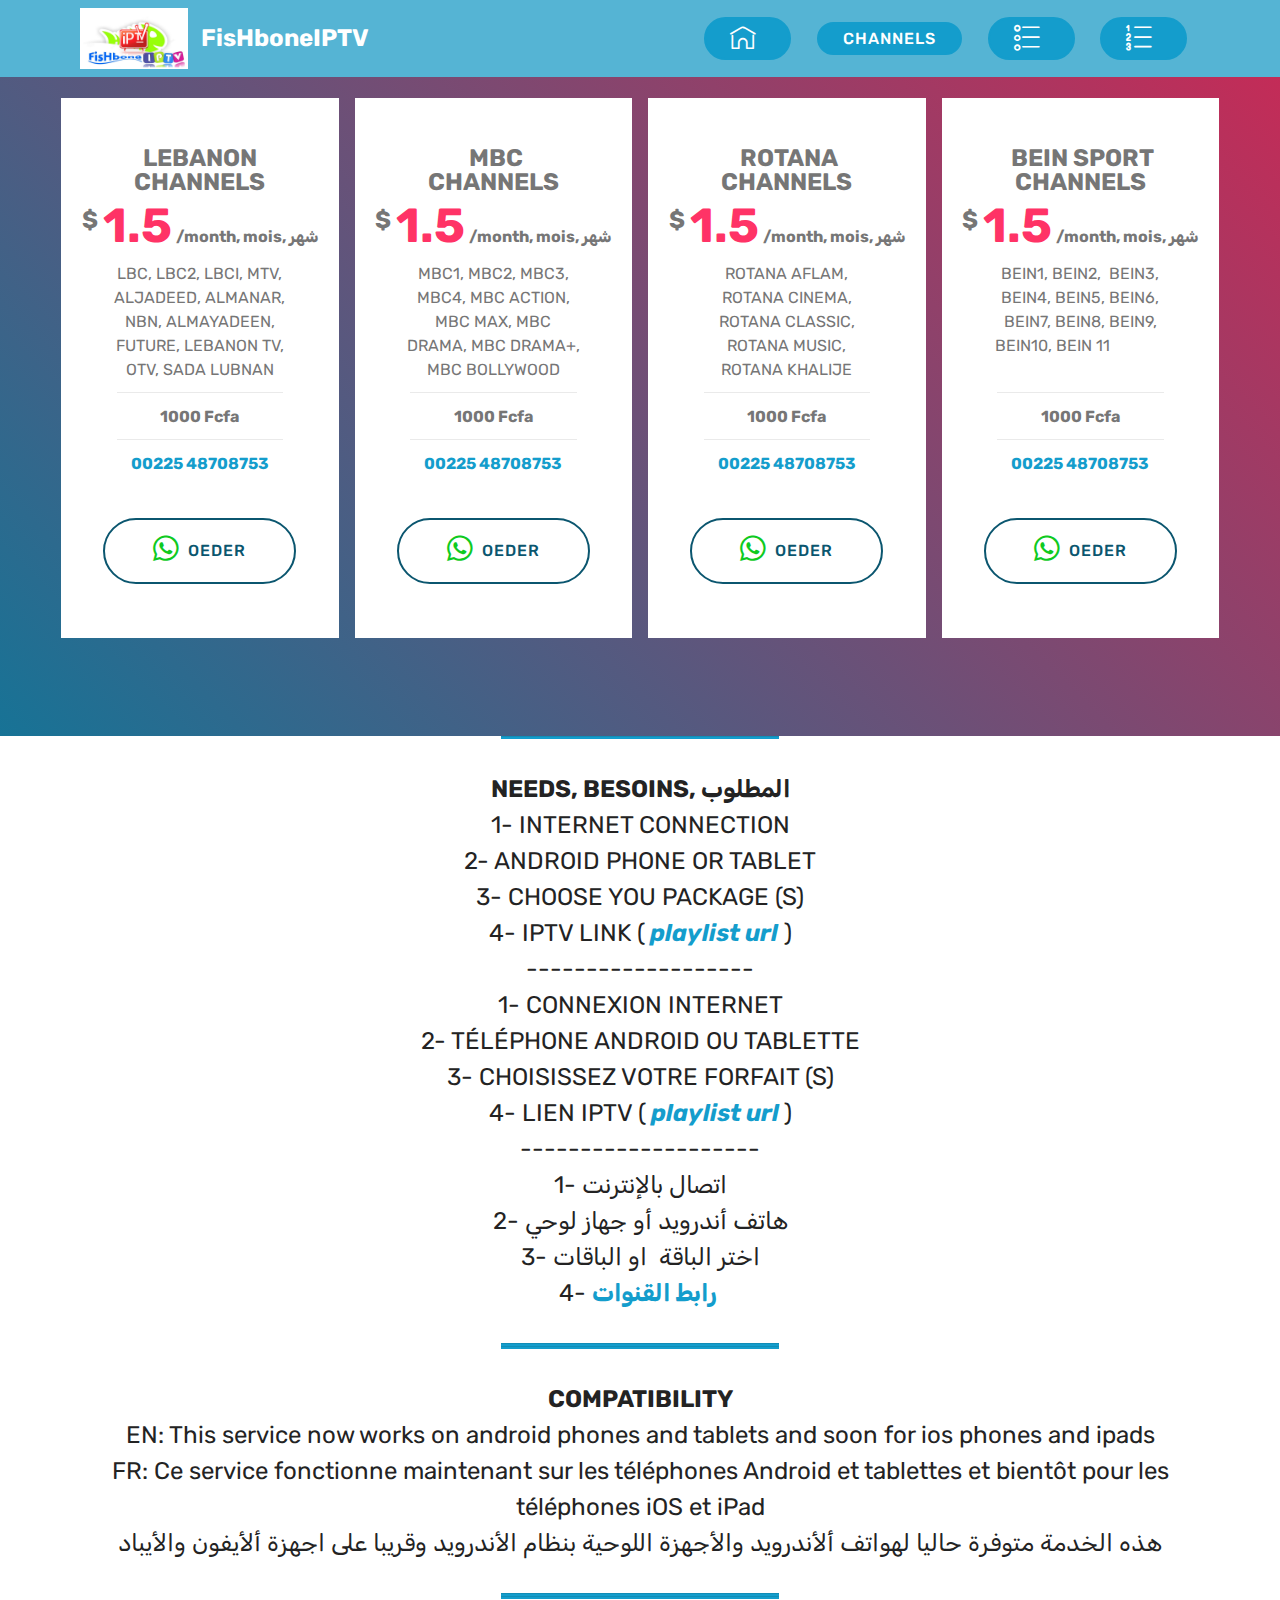
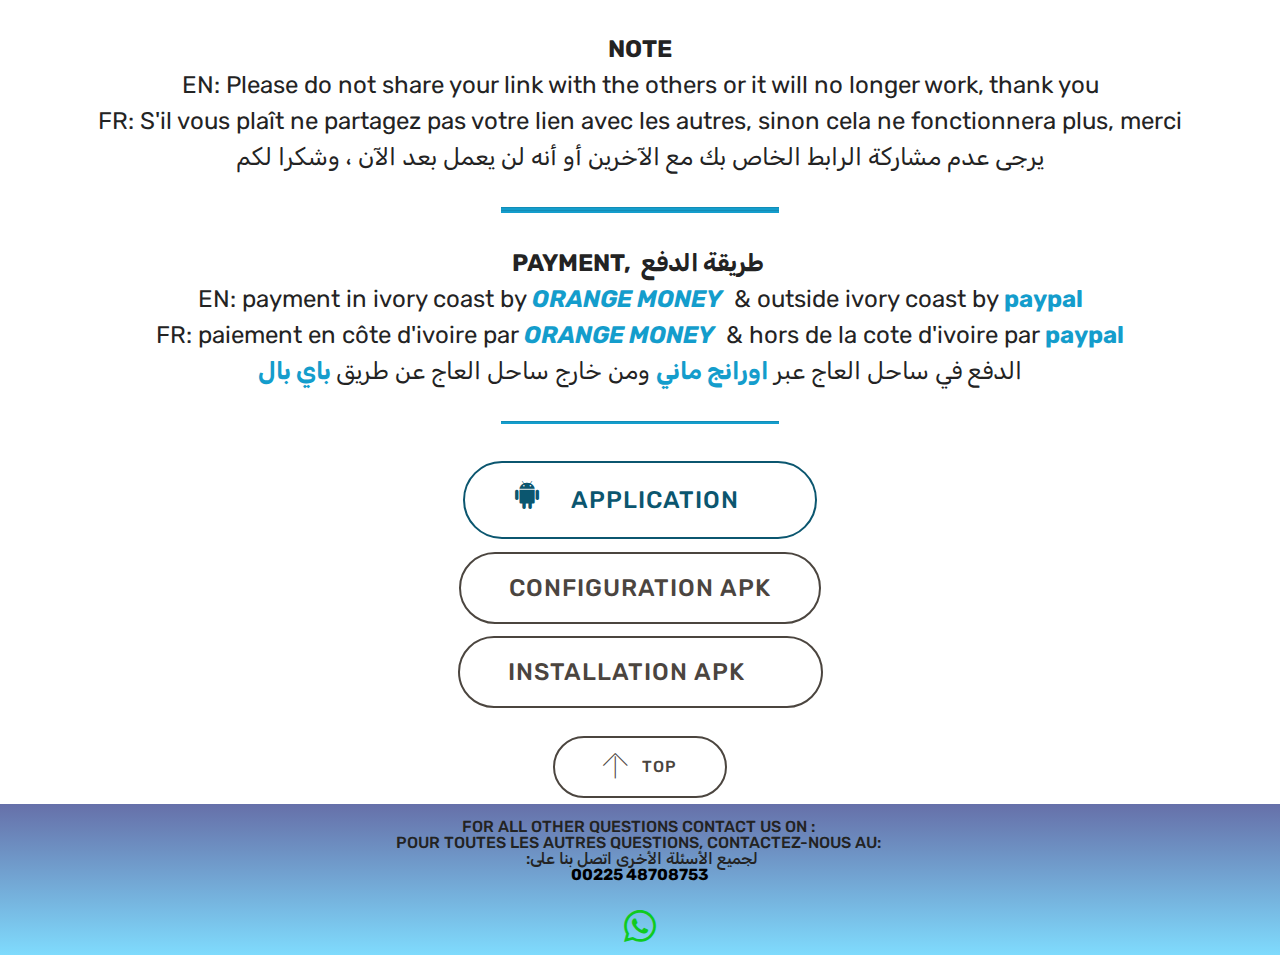
==== index.html @ 88afbab6 "create github pages" ====
<!DOCTYPE html>
<html >
<head>
  <!-- Site made with Mobirise Website Builder v4.9.2, https://mobirise.com -->
  <meta charset="UTF-8">
  <meta http-equiv="X-UA-Compatible" content="IE=edge">
  <meta name="generator" content="Mobirise v4.9.2, mobirise.com">
  <meta name="viewport" content="width=device-width, initial-scale=1, minimum-scale=1">
  <link rel="shortcut icon" href="assets/images/screenshot-2018-01-16-23-51-41-029-com.niklabs.pp-2048x1152.jpg" type="image/x-icon">
  <meta name="description" content="">
  <title>Home</title>
  <link rel="stylesheet" href="assets/web/assets/mobirise-icons/mobirise-icons.css">
  <link rel="stylesheet" href="assets/web/assets/mobirise-icons-bold/mobirise-icons-bold.css">
  <link rel="stylesheet" href="assets/tether/tether.min.css">
  <link rel="stylesheet" href="assets/bootstrap/css/bootstrap.min.css">
  <link rel="stylesheet" href="assets/bootstrap/css/bootstrap-grid.min.css">
  <link rel="stylesheet" href="assets/bootstrap/css/bootstrap-reboot.min.css">
  <link rel="stylesheet" href="assets/socicon/css/styles.css">
  <link rel="stylesheet" href="assets/dropdown/css/style.css">
  <link rel="stylesheet" href="assets/theme/css/style.css">
  <link rel="stylesheet" href="assets/mobirise/css/mbr-additional.css" type="text/css">
  
  
  
</head>
<body>
  <section class="menu cid-rhwR2po8nA" once="menu" id="menu1-1">

    

    <nav class="navbar navbar-expand beta-menu navbar-dropdown align-items-center navbar-toggleable-sm">
        <button class="navbar-toggler navbar-toggler-right" type="button" data-toggle="collapse" data-target="#navbarSupportedContent" aria-controls="navbarSupportedContent" aria-expanded="false" aria-label="Toggle navigation">
            <div class="hamburger">
                <span></span>
                <span></span>
                <span></span>
                <span></span>
            </div>
        </button>
        <div class="menu-logo">
            <div class="navbar-brand">
                <span class="navbar-logo">
                    <a href="index.html">
                         <img src="assets/images/screenshot-2018-01-16-23-51-41-029-com.niklabs.pp-2048x1152.jpg" alt="Mobirise" title="" style="height: 3.8rem;">
                    </a>
                </span>
                <span class="navbar-caption-wrap"><a class="navbar-caption text-white display-5" href="https://mobirise.com">FisHboneIPTV</a></span>
            </div>
        </div>
        <div class="collapse navbar-collapse" id="navbarSupportedContent">
            <ul class="navbar-nav nav-dropdown" data-app-modern-menu="true"><li class="nav-item">
                    <a class="nav-link link text-white display-4" href="https://mobirise.com"></a>
                </li></ul>
            <div class="navbar-buttons mbr-section-btn"><a class="btn btn-sm btn-primary display-4" href="index.html"><span class="mbrib-home mbr-iconfont mbr-iconfont-btn"></span>
                    </a> <a class="btn btn-sm btn-primary display-4" href="page3.html">CHANNELS
                    </a> <a class="btn btn-sm btn-primary display-4" href="page2.html"><span class="mbrib-bulleted-list mbr-iconfont mbr-iconfont-btn"></span>
                    </a> <a class="btn btn-sm btn-primary display-4" href="page1.html"><span class="mbrib-numbered-list mbr-iconfont mbr-iconfont-btn"></span>
                    </a></div>
        </div>
    </nav>
</section>

<section class="engine"><a href="https://mobirise.info/m">website design templates</a></section><section class="cid-rhwKdbJeap" id="pricing-tables1-0">

    

    
    <div class="container">
        <div class="media-container-row">

            <div class="plan col-12 mx-2 my-2 justify-content-center col-lg-3">
                <div class="plan-header text-center pt-5">
                    <h3 class="plan-title mbr-fonts-style display-5"><strong>LEBANON CHANNELS</strong></h3>
                    <div class="plan-price">
                        <span class="price-value mbr-fonts-style display-5">
                            $
                        </span>
                        <span class="price-figure mbr-fonts-style display-2">1.5</span>
                        <small class="price-term mbr-fonts-style display-7"><strong>
                            /month, mois, شهر
                        </strong></small>
                    </div>
                </div>
                <div class="plan-body pb-5">
                    <div class="plan-list align-center">
                        <ul class="list-group list-group-flush mbr-fonts-style display-7">
                            <li class="list-group-item">
                                LBC, LBC2, LBCI, MTV, ALJADEED, ALMANAR, NBN, ALMAYADEEN, FUTURE, LEBANON TV, OTV, SADA LUBNAN</li><li class="list-group-item"><strong>1000 Fcfa</strong></li><li class="list-group-item"><a href="tel:+225-48-708753" style="font-size: 1rem;"><strong>00225 48708753</strong></a><br></li>
                        </ul>
                    </div>
                    <div class="mbr-section-btn text-center pt-4"><a href="https://wa.me/22548708753" class="btn btn-primary-outline display-4"><span class="socicon socicon-whatsapp mbr-iconfont mbr-iconfont-btn" style="color: rgb(15, 202, 31);"></span>OEDER</a></div>
                </div>
            </div>

            <div class="plan col-12 mx-2 my-2 justify-content-center col-lg-3">
                <div class="plan-header text-center pt-5">
                    <h3 class="plan-title mbr-fonts-style display-5"><strong>&nbsp;MBC <br>CHANNELS</strong></h3>
                    <div class="plan-price">
                        <span class="price-value mbr-fonts-style display-5">
                            $
                        </span>
                        <span class="price-figure mbr-fonts-style display-2">
                            1.5</span>
                        <small class="price-term mbr-fonts-style display-7"><strong>
                            /month, mois, شهر</strong></small>
                    </div>
                </div>
                <div class="plan-body pb-5">
                    <div class="plan-list align-center">
                        <ul class="list-group list-group-flush mbr-fonts-style display-7">
                            <li class="list-group-item"><span style="font-size: 1rem;">MBC1, MBC2, MBC3, MBC4, MBC ACTION, MBC MAX, MBC DRAMA, MBC DRAMA+, MBC BOLLYWOOD</span></li><li class="list-group-item"><strong>1000 Fcfa</strong></li><li class="list-group-item"><a href="tel:+225-48-708753"><strong>00225 48708753</strong></a></li>
                        </ul>
                    </div>
                    <div class="mbr-section-btn text-center pt-4"><a href="https://wa.me/22548708753" class="btn btn-primary-outline display-4"><span class="socicon socicon-whatsapp mbr-iconfont mbr-iconfont-btn" style="color: rgb(15, 202, 31);"></span>OEDER</a></div>
                </div>
            </div>

            <div class="plan col-12 mx-2 my-2 justify-content-center col-lg-3">
                <div class="plan-header text-center pt-5">
                    <h3 class="plan-title mbr-fonts-style display-5"><strong>&nbsp;ROTANA<br> CHANNELS</strong></h3>
                    <div class="plan-price">
                        <span class="price-value mbr-fonts-style display-5">
                            $
                        </span>
                        <span class="price-figure mbr-fonts-style display-2">1.5</span>
                        <small class="price-term mbr-fonts-style display-7"><strong>
                            /month, mois, شهر</strong></small>
                    </div>
                </div>
                <div class="plan-body pb-5">
                    <div class="plan-list align-center">
                        <ul class="list-group list-group-flush mbr-fonts-style display-7">
                            <li class="list-group-item"><span style="font-size: 1rem;">ROTANA AFLAM, ROTANA CINEMA, ROTANA CLASSIC, ROTANA MUSIC, ROTANA KHALIJE</span></li><li class="list-group-item"><strong>1000 Fcfa</strong></li><li class="list-group-item"><a href="tel:+225-48-708753"><strong>00225 48708753</strong></a></li>
                        </ul>
                    </div>
                    <div class="mbr-section-btn text-center pt-4"><a href="https://wa.me/22548708753" class="btn btn-primary-outline display-4"><span class="socicon socicon-whatsapp mbr-iconfont mbr-iconfont-btn" style="color: rgb(15, 202, 31);"></span>OEDER</a></div>
                </div>
            </div>

            <div class="plan col-12 mx-2 my-2 justify-content-center col-lg-3">
                <div class="plan-header text-center pt-5">
                    <h3 class="plan-title mbr-fonts-style display-5"><strong>&nbsp;BEIN SPORT CHANNELS</strong></h3>
                    <div class="plan-price">
                        <span class="price-value mbr-fonts-style display-5">
                            $
                        </span>
                        <span class="price-figure mbr-fonts-style display-2">1.5</span>
                        <small class="price-term mbr-fonts-style display-7"><strong>/month, mois, شهر</strong></small>
                    </div>
                </div>
                <div class="plan-body pb-5">
                    <div class="plan-list align-center">
                        <ul class="list-group list-group-flush mbr-fonts-style display-7">
                            <li class="list-group-item"><span style="font-size: 1rem;">BEIN1, BEIN2, &nbsp;BEIN3, BEIN4, BEIN5, BEIN6, BEIN7, BEIN8, BEIN9, BEIN10, BEIN 11 &nbsp; &nbsp; &nbsp; &nbsp; &nbsp; &nbsp; &nbsp; &nbsp; &nbsp;</span></li><li class="list-group-item"><strong>1000 Fcfa</strong><br></li><li class="list-group-item"><span style="font-size: 1rem;"><a href="tel:+225-48-708753"><strong>00225 48708753</strong></a></span><br></li>
                        </ul>
                    </div>
                    <div class="mbr-section-btn text-center pt-4"><a href="https://wa.me/22548708753" class="btn btn-primary-outline display-4"><span class="socicon socicon-whatsapp mbr-iconfont mbr-iconfont-btn" style="color: rgb(15, 202, 31);"></span>OEDER</a></div>
                </div>
            </div>
        </div>
    </div>
</section>

<section class="mbr-section article content9 cid-rhzRjyJayz" id="content9-f">
    
     

    <div class="container">
        <div class="inner-container" style="width: 100%;">
            <hr class="line" style="width: 25%;">
            <div class="section-text align-center mbr-fonts-style display-5"><strong>NEEDS, BESOINS, المطلوب</strong><br>1- INTERNET CONNECTION<br>2- ANDROID PHONE OR TABLET<br>3- CHOOSE YOU PACKAGE (S)<br>4- IPTV LINK (<strong> <a href="tel:+0022548708753"><b><em>playlist url</em></b></a></strong> )<br>-------------------<br><div>1- CONNEXION INTERNET
</div><div>2- TÉLÉPHONE ANDROID OU TABLETTE
</div><div>3- CHOISISSEZ VOTRE FORFAIT (S)</div><div>4- LIEN IPTV (<strong><em> <a href="tel:+22548708753"><b><i>playlist url</i></b></a></em> </strong>)</div><div>--------------------</div><div>1- اتصال بالإنترنت
</div><div>2- هاتف أندرويد أو جهاز لوحي
</div><div>3- اختر الباقة &nbsp;او الباقات</div><div>4- <strong><a href="tel:+22548708753"><b><em>رابط القنوات</em></b></a>&nbsp;</strong></div></div>
            <hr class="line" style="width: 25%;">
        </div>
        </div>
</section>

<section class="mbr-section article content9 cid-rhzB3Gqmyo" id="content9-e">
    
     

    <div class="container">
        <div class="inner-container" style="width: 100%;">
            <hr class="line" style="width: 25%;">
            <div class="section-text align-center mbr-fonts-style display-5"><strong>COMPATIBILITY</strong><br>EN: This service now works on android phones and tablets and soon for ios phones and ipads<br>
                <div>FR: Ce service fonctionne maintenant sur les téléphones Android et tablettes et bientôt pour les téléphones iOS et iPad</div><div><span style="font-size: 1.5rem;">هذه الخدمة متوفرة حاليا لهواتف ألأندرويد والأجهزة اللوحية بنظام الأندرويد وقريبا على اجهزة ألأيفون والأيباد</span></div></div>
            <hr class="line" style="width: 25%;">
        </div>
        </div>
</section>

<section class="mbr-section article content9 cid-rhzowsxQkC" id="content9-8">
    
     

    <div class="container">
        <div class="inner-container" style="width: 100%;">
            <hr class="line" style="width: 25%;">
            <div class="section-text align-center mbr-fonts-style display-5"><strong>NOTE</strong><br>EN: Please do not share your link with the others or it will no longer work, thank you<br>FR: S'il vous plaît ne partagez pas votre lien avec les autres, sinon cela ne fonctionnera plus, merci
<br>يرجى عدم مشاركة الرابط الخاص بك مع الآخرين أو أنه لن يعمل بعد الآن ، وشكرا لكم</div>
            <hr class="line" style="width: 25%;">
        </div>
        </div>
</section>

<section class="mbr-section article content9 cid-rhzpWrHbF1" id="content9-9">
    
     

    <div class="container">
        <div class="inner-container" style="width: 100%;">
            <hr class="line" style="width: 25%;">
            <div class="section-text align-center mbr-fonts-style display-5"><strong>PAYMENT, &nbsp;طريقة الدفع&nbsp;</strong><br>EN: payment in ivory coast by <a href="tel:+22567697985"><strong><em>ORANGE MONEY</em></strong></a>&nbsp; &amp;&nbsp;<span style="font-size: 1.5rem;">outside ivory coast by<strong> <a href="http://paypal.com"><b>paypal</b></a></strong></span><div>FR: paiement en côte d'ivoire par <a href="tel:+22567697985"><strong><em>ORANGE MONEY</em></strong></a>&nbsp; &amp;&nbsp;<span style="font-size: 1.5rem;">hors de la cote d'ivoire par <a href="http://paypal.com"><strong>paypal</strong></a></span></div>الدفع في ساحل العاج عبر <a href="tel:+22567697985"><strong><em>اورانج ماني</em></strong></a> ومن&nbsp;<span style="font-size: 1.5rem;">خارج ساحل العاج عن طريق<strong> <a href="http://paypal.com"><b>باي بال</b></a></strong></span></div>
            <hr class="line" style="width: 25%;">
        </div>
        </div>
</section>

<section class="mbr-section content8 cid-rhwSkPfLxU" id="content8-2">

    

    <div class="container">
        <div class="media-container-row title">
            <div class="col-12 col-md-8">
                <div class="mbr-section-btn align-center"><a class="btn btn-primary-outline display-5" href="https://storage.googleapis.com/wzukusers/user-27188382/documents/5a51f6b817fc2cCmUEIj/FisHboneTv%C2%AE_1.4.3.apk"><span class="socicon socicon-android mbr-iconfont mbr-iconfont-btn" style="font-size: 28px;"></span>&nbsp; &nbsp;APPLICATION &nbsp; &nbsp;</a> <a class="btn btn-info-outline display-5" href="page1.html">CONFIGURATION APK</a> <a class="btn btn-info-outline display-5" href="page2.html">INSTALLATION APK &nbsp; &nbsp;</a></div>
            </div>
        </div>
    </div>
</section>

<section class="header1 cid-riYqhd4t1q" id="header1-j">

    

    

    <div class="container">
        <div class="row justify-content-md-center">
            <div class="mbr-white col-md-10">
                
                
                
                <div class="mbr-section-btn align-center"><a class="btn btn-md btn-info-outline display-4" href="#top"><span class="mbri-up mbr-iconfont mbr-iconfont-btn"></span>TOP</a></div>
            </div>
        </div>
    </div>

</section>

<section class="cid-rhzxvvbtmu" id="social-buttons2-d">

    

    

    <div class="container">
        <div class="media-container-row">
            <div class="col-md-8 align-center">
                <h2 class="pb-3 mbr-fonts-style display-7">FOR ALL OTHER QUESTIONS CONTACT US ON :&nbsp;<br>POUR TOUTES LES AUTRES QUESTIONS, CONTACTEZ-NOUS AU:&nbsp;<br>&nbsp;:لجميع الأسئلة الأخرى اتصل بنا على<br><a href="tel:+22548708753" class="text-black"><strong>00225 48708753</strong></a></h2>
                <div class="social-list pl-0 mb-0">
                    <a href="https://wa.me/22548708753">
                        <span class="px-2 mbr-iconfont mbr-iconfont-social socicon-whatsapp socicon" style="color: rgb(15, 202, 31); fill: rgb(15, 202, 31);"></span>
                    </a>
                    <a href="https://www.facebook.com/pages/Mobirise/1616226671953247" target="_blank">
                        
                    </a>
                    <a href="https://instagram.com/mobirise" target="_blank">
                        
                    </a>
                    <a href="https://www.youtube.com/c/mobirise" target="_blank">
                        
                    </a>
                    <a href="https://plus.google.com/u/0/+Mobirise" target="_blank">
                        
                    </a>
                    <a href="https://www.behance.net/Mobirise" target="_blank">
                        
                    </a>
                </div>
            </div>
        </div>
    </div>
</section>


  <script src="assets/web/assets/jquery/jquery.min.js"></script>
  <script src="assets/tether/tether.min.js"></script>
  <script src="assets/popper/popper.min.js"></script>
  <script src="assets/bootstrap/js/bootstrap.min.js"></script>
  <script src="assets/smoothscroll/smooth-scroll.js"></script>
  <script src="assets/touchswipe/jquery.touch-swipe.min.js"></script>
  <script src="assets/sociallikes/social-likes.js"></script>
  <script src="assets/dropdown/js/script.min.js"></script>
  <script src="assets/theme/js/script.js"></script>
  
  
</body>
</html>
---- assets/web/assets/mobirise-icons/mobirise-icons.css ----
@font-face {
  font-family: 'MobiriseIcons';
  src:  url('mobirise-icons.eot?spat4u');
  src:  url('mobirise-icons.eot?spat4u#iefix') format('embedded-opentype'),
    url('mobirise-icons.ttf?spat4u') format('truetype'),
    url('mobirise-icons.woff?spat4u') format('woff'),
    url('mobirise-icons.svg?spat4u#MobiriseIcons') format('svg');
  font-weight: normal;
  font-style: normal;
}

[class^="mbri-"], [class*=" mbri-"] {
  /* use !important to prevent issues with browser extensions that change fonts */
  font-family: MobiriseIcons !important;
  speak: none;
  font-style: normal;
  font-weight: normal;
  font-variant: normal;
  text-transform: none;
  line-height: 1;

  /* Better Font Rendering =========== */
  -webkit-font-smoothing: antialiased;
  -moz-osx-font-smoothing: grayscale;
}

.mbri-add-submenu:before {
  content: "\e900";
}
.mbri-alert:before {
  content: "\e901";
}
.mbri-align-center:before {
  content: "\e902";
}
.mbri-align-justify:before {
  content: "\e903";
}
.mbri-align-left:before {
  content: "\e904";
}
.mbri-align-right:before {
  content: "\e905";
}
.mbri-android:before {
  content: "\e906";
}
.mbri-apple:before {
  content: "\e907";
}
.mbri-arrow-down:before {
  content: "\e908";
}
.mbri-arrow-next:before {
  content: "\e909";
}
.mbri-arrow-prev:before {
  content: "\e90a";
}
.mbri-arrow-up:before {
  content: "\e90b";
}
.mbri-bold:before {
  content: "\e90c";
}
.mbri-bookmark:before {
  content: "\e90d";
}
.mbri-bootstrap:before {
  content: "\e90e";
}
.mbri-briefcase:before {
  content: "\e90f";
}
.mbri-browse:before {
  content: "\e910";
}
.mbri-bulleted-list:before {
  content: "\e911";
}
.mbri-calendar:before {
  content: "\e912";
}
.mbri-camera:before {
  content: "\e913";
}
.mbri-cart-add:before {
  content: "\e914";
}
.mbri-cart-full:before {
  content: "\e915";
}
.mbri-cash:before {
  content: "\e916";
}
.mbri-change-style:before {
  content: "\e917";
}
.mbri-chat:before {
  content: "\e918";
}
.mbri-clock:before {
  content: "\e919";
}
.mbri-close:before {
  content: "\e91a";
}
.mbri-cloud:before {
  content: "\e91b";
}
.mbri-code:before {
  content: "\e91c";
}
.mbri-contact-form:before {
  content: "\e91d";
}
.mbri-credit-card:before {
  content: "\e91e";
}
.mbri-cursor-click:before {
  content: "\e91f";
}
.mbri-cust-feedback:before {
  content: "\e920";
}
.mbri-database:before {
  content: "\e921";
}
.mbri-delivery:before {
  content: "\e922";
}
.mbri-desktop:before {
  content: "\e923";
}
.mbri-devices:before {
  content: "\e924";
}
.mbri-down:before {
  content: "\e925";
}
.mbri-download:before {
  content: "\e989";
}
.mbri-drag-n-drop:before {
  content: "\e927";
}
.mbri-drag-n-drop2:before {
  content: "\e928";
}
.mbri-edit:before {
  content: "\e929";
}
.mbri-edit2:before {
  content: "\e92a";
}
.mbri-error:before {
  content: "\e92b";
}
.mbri-extension:before {
  content: "\e92c";
}
.mbri-features:before {
  content: "\e92d";
}
.mbri-file:before {
  content: "\e92e";
}
.mbri-flag:before {
  content: "\e92f";
}
.mbri-folder:before {
  content: "\e930";
}
.mbri-gift:before {
  content: "\e931";
}
.mbri-github:before {
  content: "\e932";
}
.mbri-globe:before {
  content: "\e933";
}
.mbri-globe-2:before {
  content: "\e934";
}
.mbri-growing-chart:before {
  content: "\e935";
}
.mbri-hearth:before {
  content: "\e936";
}
.mbri-help:before {
  content: "\e937";
}
.mbri-home:before {
  content: "\e938";
}
.mbri-hot-cup:before {
  content: "\e939";
}
.mbri-idea:before {
  content: "\e93a";
}
.mbri-image-gallery:before {
  content: "\e93b";
}
.mbri-image-slider:before {
  content: "\e93c";
}
.mbri-info:before {
  content: "\e93d";
}
.mbri-italic:before {
  content: "\e93e";
}
.mbri-key:before {
  content: "\e93f";
}
.mbri-laptop:before {
  content: "\e940";
}
.mbri-layers:before {
  content: "\e941";
}
.mbri-left-right:before {
  content: "\e942";
}
.mbri-left:before {
  content: "\e943";
}
.mbri-letter:before {
  content: "\e944";
}
.mbri-like:before {
  content: "\e945";
}
.mbri-link:before {
  content: "\e946";
}
.mbri-lock:before {
  content: "\e947";
}
.mbri-login:before {
  content: "\e948";
}
.mbri-logout:before {
  content: "\e949";
}
.mbri-magic-stick:before {
  content: "\e94a";
}
.mbri-map-pin:before {
  content: "\e94b";
}
.mbri-menu:before {
  content: "\e94c";
}
.mbri-mobile:before {
  content: "\e94d";
}
.mbri-mobile2:before {
  content: "\e94e";
}
.mbri-mobirise:before {
  content: "\e94f";
}
.mbri-more-horizontal:before {
  content: "\e950";
}
.mbri-more-vertical:before {
  content: "\e951";
}
.mbri-music:before {
  content: "\e952";
}
.mbri-new-file:before {
  content: "\e953";
}
.mbri-numbered-list:before {
  content: "\e954";
}
.mbri-opened-folder:before {
  content: "\e955";
}
.mbri-pages:before {
  content: "\e956";
}
.mbri-paper-plane:before {
  content: "\e957";
}
.mbri-paperclip:before {
  content: "\e958";
}
.mbri-photo:before {
  content: "\e959";
}
.mbri-photos:before {
  content: "\e95a";
}
.mbri-pin:before {
  content: "\e95b";
}
.mbri-play:before {
  content: "\e95c";
}
.mbri-plus:before {
  content: "\e95d";
}
.mbri-preview:before {
  content: "\e95e";
}
.mbri-print:before {
  content: "\e95f";
}
.mbri-protect:before {
  content: "\e960";
}
.mbri-question:before {
  content: "\e961";
}
.mbri-quote-left:before {
  content: "\e962";
}
.mbri-quote-right:before {
  content: "\e963";
}
.mbri-refresh:before {
  content: "\e964";
}
.mbri-responsive:before {
  content: "\e965";
}
.mbri-right:before {
  content: "\e966";
}
.mbri-rocket:before {
  content: "\e967";
}
.mbri-sad-face:before {
  content: "\e968";
}
.mbri-sale:before {
  content: "\e969";
}
.mbri-save:before {
  content: "\e96a";
}
.mbri-search:before {
  content: "\e96b";
}
.mbri-setting:before {
  content: "\e96c";
}
.mbri-setting2:before {
  content: "\e96d";
}
.mbri-setting3:before {
  content: "\e96e";
}
.mbri-share:before {
  content: "\e96f";
}
.mbri-shopping-bag:before {
  content: "\e970";
}
.mbri-shopping-basket:before {
  content: "\e971";
}
.mbri-shopping-cart:before {
  content: "\e972";
}
.mbri-sites:before {
  content: "\e973";
}
.mbri-smile-face:before {
  content: "\e974";
}
.mbri-speed:before {
  content: "\e975";
}
.mbri-star:before {
  content: "\e976";
}
.mbri-success:before {
  content: "\e977";
}
.mbri-sun:before {
  content: "\e978";
}
.mbri-sun2:before {
  content: "\e979";
}
.mbri-tablet:before {
  content: "\e97a";
}
.mbri-tablet-vertical:before {
  content: "\e97b";
}
.mbri-target:before {
  content: "\e97c";
}
.mbri-timer:before {
  content: "\e97d";
}
.mbri-to-ftp:before {
  content: "\e97e";
}
.mbri-to-local-drive:before {
  content: "\e97f";
}
.mbri-touch-swipe:before {
  content: "\e980";
}
.mbri-touch:before {
  content: "\e981";
}
.mbri-trash:before {
  content: "\e982";
}
.mbri-underline:before {
  content: "\e983";
}
.mbri-unlink:before {
  content: "\e984";
}
.mbri-unlock:before {
  content: "\e985";
}
.mbri-up-down:before {
  content: "\e986";
}
.mbri-up:before {
  content: "\e987";
}
.mbri-update:before {
  content: "\e988";
}
.mbri-upload:before {
 content: "\e926"; 
}
.mbri-user:before {
  content: "\e98a";
}
.mbri-user2:before {
  content: "\e98b";
}
.mbri-users:before {
  content: "\e98c";
}
.mbri-video:before {
  content: "\e98d";
}
.mbri-video-play:before {
  content: "\e98e";
}
.mbri-watch:before {
  content: "\e98f";
}
.mbri-website-theme:before {
  content: "\e990";
}
.mbri-wifi:before {
  content: "\e991";
}
.mbri-windows:before {
  content: "\e992";
}
.mbri-zoom-out:before {
  content: "\e993";
}
.mbri-redo:before {
  content: "\e994";
}
.mbri-undo:before {
  content: "\e995";
}
---- assets/web/assets/mobirise-icons-bold/mobirise-icons-bold.css ----
@font-face {
  font-family: 'mobirise-icons-bold';
  src:  url('mobirise-icons-bold.eot?m1l4yr');
  src:  url('mobirise-icons-bold.eot?m1l4yr#iefix') format('embedded-opentype'),
    url('mobirise-icons-bold.ttf?m1l4yr') format('truetype'),
    url('mobirise-icons-bold.woff?m1l4yr') format('woff'),
    url('mobirise-icons-bold.svg?m1l4yr#mobirise-icons-bold') format('svg');
  font-weight: normal;
  font-style: normal;
}

[class^="mbrib-"], [class*="mbrib-"] {
  /* use !important to prevent issues with browser extensions that change fonts */
  font-family: 'mobirise-icons-bold' !important;
  speak: none;
  font-style: normal;
  font-weight: normal;
  font-variant: normal;
  text-transform: none;
  line-height: 1;

  /* Better Font Rendering =========== */
  -webkit-font-smoothing: antialiased;
  -moz-osx-font-smoothing: grayscale;
}

.mbrib-add-submenu:before {
  content: "\e900";
}
.mbrib-alert:before {
  content: "\e901";
}
.mbrib-align-center:before {
  content: "\e902";
}
.mbrib-align-justify:before {
  content: "\e903";
}
.mbrib-align-left:before {
  content: "\e904";
}
.mbrib-align-right:before {
  content: "\e905";
}
.mbrib-android:before {
  content: "\e906";
}
.mbrib-apple:before {
  content: "\e907";
}
.mbrib-arrow-down:before {
  content: "\e908";
}
.mbrib-arrow-next:before {
  content: "\e909";
}
.mbrib-arrow-prev:before {
  content: "\e90a";
}
.mbrib-arrow-up:before {
  content: "\e90b";
}
.mbrib-bold:before {
  content: "\e90c";
}
.mbrib-bookmark:before {
  content: "\e90d";
}
.mbrib-bootstrap:before {
  content: "\e90e";
}
.mbrib-briefcase:before {
  content: "\e90f";
}
.mbrib-browse:before {
  content: "\e910";
}
.mbrib-bulleted-list:before {
  content: "\e911";
}
.mbrib-calendar:before {
  content: "\e912";
}
.mbrib-camera:before {
  content: "\e913";
}
.mbrib-cart-add:before {
  content: "\e914";
}
.mbrib-cart-full:before {
  content: "\e915";
}
.mbrib-cash:before {
  content: "\e916";
}
.mbrib-change-style:before {
  content: "\e917";
}
.mbrib-chat:before {
  content: "\e918";
}
.mbrib-clock:before {
  content: "\e919";
}
.mbrib-close:before {
  content: "\e91a";
}
.mbrib-cloud:before {
  content: "\e91b";
}
.mbrib-code:before {
  content: "\e91c";
}
.mbrib-contact-form:before {
  content: "\e91d";
}
.mbrib-credit-card:before {
  content: "\e91e";
}
.mbrib-cursor-click:before {
  content: "\e91f";
}
.mbrib-cust-feedback:before {
  content: "\e920";
}
.mbrib-database:before {
  content: "\e921";
}
.mbrib-delivery:before {
  content: "\e922";
}
.mbrib-desktop:before {
  content: "\e923";
}
.mbrib-devices:before {
  content: "\e924";
}
.mbrib-down:before {
  content: "\e925";
}
.mbrib-download:before {
  content: "\e926";
}
.mbrib-drag-n-drop:before {
  content: "\e927";
}
.mbrib-drag-n-drop2:before {
  content: "\e928";
}
.mbrib-edit:before {
  content: "\e929";
}
.mbrib-edit2:before {
  content: "\e92a";
}
.mbrib-error:before {
  content: "\e92b";
}
.mbrib-extension:before {
  content: "\e92c";
}
.mbrib-features:before {
  content: "\e92d";
}
.mbrib-file:before {
  content: "\e92e";
}
.mbrib-flag:before {
  content: "\e92f";
}
.mbrib-folder:before {
  content: "\e930";
}
.mbrib-gift:before {
  content: "\e931";
}
.mbrib-github:before {
  content: "\e932";
}
.mbrib-globe-2:before {
  content: "\e933";
}
.mbrib-globe:before {
  content: "\e934";
}
.mbrib-growing-chart:before {
  content: "\e935";
}
.mbrib-hearth:before {
  content: "\e936";
}
.mbrib-help:before {
  content: "\e937";
}
.mbrib-home:before {
  content: "\e938";
}
.mbrib-hot-cup:before {
  content: "\e939";
}
.mbrib-idea:before {
  content: "\e93a";
}
.mbrib-image-gallery:before {
  content: "\e93b";
}
.mbrib-image-slider:before {
  content: "\e93c";
}
.mbrib-info:before {
  content: "\e93d";
}
.mbrib-italic:before {
  content: "\e93e";
}
.mbrib-key:before {
  content: "\e93f";
}
.mbrib-laptop:before {
  content: "\e940";
}
.mbrib-layers:before {
  content: "\e941";
}
.mbrib-left-right:before {
  content: "\e942";
}
.mbrib-left:before {
  content: "\e943";
}
.mbrib-letter:before {
  content: "\e944";
}
.mbrib-like:before {
  content: "\e945";
}
.mbrib-link:before {
  content: "\e946";
}
.mbrib-lock:before {
  content: "\e947";
}
.mbrib-login:before {
  content: "\e948";
}
.mbrib-logout:before {
  content: "\e949";
}
.mbrib-magic-stick:before {
  content: "\e94a";
}
.mbrib-map-pin:before {
  content: "\e94b";
}
.mbrib-menu:before {
  content: "\e94c";
}
.mbrib-mobile:before {
  content: "\e94d";
}
.mbrib-mobile2:before {
  content: "\e94e";
}
.mbrib-mobirise:before {
  content: "\e94f";
}
.mbrib-more-horizontal:before {
  content: "\e950";
}
.mbrib-more-vertical:before {
  content: "\e951";
}
.mbrib-music:before {
  content: "\e952";
}
.mbrib-new-file:before {
  content: "\e953";
}
.mbrib-numbered-list:before {
  content: "\e954";
}
.mbrib-opened-folder:before {
  content: "\e955";
}
.mbrib-pages:before {
  content: "\e956";
}
.mbrib-paper-plane:before {
  content: "\e957";
}
.mbrib-paperclip:before {
  content: "\e958";
}
.mbrib-photo:before {
  content: "\e959";
}
.mbrib-photos:before {
  content: "\e95a";
}
.mbrib-pin:before {
  content: "\e95b";
}
.mbrib-play:before {
  content: "\e95c";
}
.mbrib-plus:before {
  content: "\e95d";
}
.mbrib-preview:before {
  content: "\e95e";
}
.mbrib-print:before {
  content: "\e95f";
}
.mbrib-protect:before {
  content: "\e960";
}
.mbrib-question:before {
  content: "\e961";
}
.mbrib-quote-left:before {
  content: "\e962";
}
.mbrib-quote-right:before {
  content: "\e963";
}
.mbrib-redo:before {
  content: "\e964";
}
.mbrib-refresh:before {
  content: "\e965";
}
.mbrib-responsive:before {
  content: "\e966";
}
.mbrib-right:before {
  content: "\e967";
}
.mbrib-rocket:before {
  content: "\e968";
}
.mbrib-sad-face:before {
  content: "\e969";
}
.mbrib-sale:before {
  content: "\e96a";
}
.mbrib-save:before {
  content: "\e96b";
}
.mbrib-search:before {
  content: "\e96c";
}
.mbrib-setting:before {
  content: "\e96d";
}
.mbrib-setting2:before {
  content: "\e96e";
}
.mbrib-setting3:before {
  content: "\e96f";
}
.mbrib-share:before {
  content: "\e970";
}
.mbrib-shopping-bag:before {
  content: "\e971";
}
.mbrib-shopping-basket:before {
  content: "\e972";
}
.mbrib-shopping-cart:before {
  content: "\e973";
}
.mbrib-sites:before {
  content: "\e974";
}
.mbrib-smile-face:before {
  content: "\e975";
}
.mbrib-speed:before {
  content: "\e976";
}
.mbrib-star:before {
  content: "\e977";
}
.mbrib-success:before {
  content: "\e978";
}
.mbrib-sun:before {
  content: "\e979";
}
.mbrib-sun2:before {
  content: "\e97a";
}
.mbrib-tablet-vertical:before {
  content: "\e97b";
}
.mbrib-tablet:before {
  content: "\e97c";
}
.mbrib-target:before {
  content: "\e97d";
}
.mbrib-timer:before {
  content: "\e97e";
}
.mbrib-to-ftp:before {
  content: "\e97f";
}
.mbrib-to-local-drive:before {
  content: "\e980";
}
.mbrib-touch-swipe:before {
  content: "\e981";
}
.mbrib-touch:before {
  content: "\e982";
}
.mbrib-trash:before {
  content: "\e983";
}
.mbrib-underline:before {
  content: "\e984";
}
.mbrib-undo:before {
  content: "\e985";
}
.mbrib-unlink:before {
  content: "\e986";
}
.mbrib-unlock:before {
  content: "\e987";
}
.mbrib-up-down:before {
  content: "\e988";
}
.mbrib-up:before {
  content: "\e989";
}
.mbrib-update:before {
  content: "\e98a";
}
.mbrib-upload:before {
  content: "\e98b";
}
.mbrib-user:before {
  content: "\e98c";
}
.mbrib-user2:before {
  content: "\e98d";
}
.mbrib-users:before {
  content: "\e98e";
}
.mbrib-video-play:before {
  content: "\e98f";
}
.mbrib-video:before {
  content: "\e990";
}
.mbrib-watch:before {
  content: "\e991";
}
.mbrib-website-theme:before {
  content: "\e992";
}
.mbrib-wifi:before {
  content: "\e993";
}
.mbrib-windows:before {
  content: "\e994";
}
.mbrib-zoom-out:before {
  content: "\e995";
}
---- assets/socicon/css/styles.css ----
@charset "UTF-8";

@font-face {
  font-family: "socicon";
  src:url("../fonts/socicon.eot");
  src:url("../fonts/socicon.eot?#iefix") format("embedded-opentype"),
    url("../fonts/socicon.woff") format("woff"),
    url("../fonts/socicon.ttf") format("truetype"),
    url("../fonts/socicon.svg#socicon") format("svg");
  font-weight: normal;
  font-style: normal;

}

[data-icon]:before {
  font-family: "socicon" !important;
  content: attr(data-icon);
  font-style: normal !important;
  font-weight: normal !important;
  font-variant: normal !important;
  text-transform: none !important;
  speak: none;
  line-height: 1;
  -webkit-font-smoothing: antialiased;
  -moz-osx-font-smoothing: grayscale;
}

[class^="socicon-"]:before,
[class*=" socicon-"]:before {
  font-family: "socicon" !important;
  font-style: normal !important;
  font-weight: normal !important;
  font-variant: normal !important;
  text-transform: none !important;
  speak: none;
  line-height: 1;
  -webkit-font-smoothing: antialiased;
  -moz-osx-font-smoothing: grayscale;
}

.socicon-modelmayhem:before {
  content: "\e000";
}
.socicon-mixcloud:before {
  content: "\e001";
}
.socicon-drupal:before {
  content: "\e002";
}
.socicon-swarm:before {
  content: "\e003";
}
.socicon-istock:before {
  content: "\e004";
}
.socicon-yammer:before {
  content: "\e005";
}
.socicon-ello:before {
  content: "\e006";
}
.socicon-stackoverflow:before {
  content: "\e007";
}
.socicon-persona:before {
  content: "\e008";
}
.socicon-triplej:before {
  content: "\e009";
}
.socicon-houzz:before {
  content: "\e00a";
}
.socicon-rss:before {
  content: "\e00b";
}
.socicon-paypal:before {
  content: "\e00c";
}
.socicon-odnoklassniki:before {
  content: "\e00d";
}
.socicon-airbnb:before {
  content: "\e00e";
}
.socicon-periscope:before {
  content: "\e00f";
}
.socicon-outlook:before {
  content: "\e010";
}
.socicon-coderwall:before {
  content: "\e011";
}
.socicon-tripadvisor:before {
  content: "\e012";
}
.socicon-appnet:before {
  content: "\e013";
}
.socicon-goodreads:before {
  content: "\e014";
}
.socicon-tripit:before {
  content: "\e015";
}
.socicon-lanyrd:before {
  content: "\e016";
}
.socicon-slideshare:before {
  content: "\e017";
}
.socicon-buffer:before {
  content: "\e018";
}
.socicon-disqus:before {
  content: "\e019";
}
.socicon-vkontakte:before {
  content: "\e01a";
}
.socicon-whatsapp:before {
  content: "\e01b";
}
.socicon-patreon:before {
  content: "\e01c";
}
.socicon-storehouse:before {
  content: "\e01d";
}
.socicon-pocket:before {
  content: "\e01e";
}
.socicon-mail:before {
  content: "\e01f";
}
.socicon-blogger:before {
  content: "\e020";
}
.socicon-technorati:before {
  content: "\e021";
}
.socicon-reddit:before {
  content: "\e022";
}
.socicon-dribbble:before {
  content: "\e023";
}
.socicon-stumbleupon:before {
  content: "\e024";
}
.socicon-digg:before {
  content: "\e025";
}
.socicon-envato:before {
  content: "\e026";
}
.socicon-behance:before {
  content: "\e027";
}
.socicon-delicious:before {
  content: "\e028";
}
.socicon-deviantart:before {
  content: "\e029";
}
.socicon-forrst:before {
  content: "\e02a";
}
.socicon-play:before {
  content: "\e02b";
}
.socicon-zerply:before {
  content: "\e02c";
}
.socicon-wikipedia:before {
  content: "\e02d";
}
.socicon-apple:before {
  content: "\e02e";
}
.socicon-flattr:before {
  content: "\e02f";
}
.socicon-github:before {
  content: "\e030";
}
.socicon-renren:before {
  content: "\e031";
}
.socicon-friendfeed:before {
  content: "\e032";
}
.socicon-newsvine:before {
  content: "\e033";
}
.socicon-identica:before {
  content: "\e034";
}
.socicon-bebo:before {
  content: "\e035";
}
.socicon-zynga:before {
  content: "\e036";
}
.socicon-steam:before {
  content: "\e037";
}
.socicon-xbox:before {
  content: "\e038";
}
.socicon-windows:before {
  content: "\e039";
}
.socicon-qq:before {
  content: "\e03a";
}
.socicon-douban:before {
  content: "\e03b";
}
.socicon-meetup:before {
  content: "\e03c";
}
.socicon-playstation:before {
  content: "\e03d";
}
.socicon-android:before {
  content: "\e03e";
}
.socicon-snapchat:before {
  content: "\e03f";
}
.socicon-twitter:before {
  content: "\e040";
}
.socicon-facebook:before {
  content: "\e041";
}
.socicon-googleplus:before {
  content: "\e042";
}
.socicon-pinterest:before {
  content: "\e043";
}
.socicon-foursquare:before {
  content: "\e044";
}
.socicon-yahoo:before {
  content: "\e045";
}
.socicon-skype:before {
  content: "\e046";
}
.socicon-yelp:before {
  content: "\e047";
}
.socicon-feedburner:before {
  content: "\e048";
}
.socicon-linkedin:before {
  content: "\e049";
}
.socicon-viadeo:before {
  content: "\e04a";
}
.socicon-xing:before {
  content: "\e04b";
}
.socicon-myspace:before {
  content: "\e04c";
}
.socicon-soundcloud:before {
  content: "\e04d";
}
.socicon-spotify:before {
  content: "\e04e";
}
.socicon-grooveshark:before {
  content: "\e04f";
}
.socicon-lastfm:before {
  content: "\e050";
}
.socicon-youtube:before {
  content: "\e051";
}
.socicon-vimeo:before {
  content: "\e052";
}
.socicon-dailymotion:before {
  content: "\e053";
}
.socicon-vine:before {
  content: "\e054";
}
.socicon-flickr:before {
  content: "\e055";
}
.socicon-500px:before {
  content: "\e056";
}
.socicon-wordpress:before {
  content: "\e058";
}
.socicon-tumblr:before {
  content: "\e059";
}
.socicon-twitch:before {
  content: "\e05a";
}
.socicon-8tracks:before {
  content: "\e05b";
}
.socicon-amazon:before {
  content: "\e05c";
}
.socicon-icq:before {
  content: "\e05d";
}
.socicon-smugmug:before {
  content: "\e05e";
}
.socicon-ravelry:before {
  content: "\e05f";
}
.socicon-weibo:before {
  content: "\e060";
}
.socicon-baidu:before {
  content: "\e061";
}
.socicon-angellist:before {
  content: "\e062";
}
.socicon-ebay:before {
  content: "\e063";
}
.socicon-imdb:before {
  content: "\e064";
}
.socicon-stayfriends:before {
  content: "\e065";
}
.socicon-residentadvisor:before {
  content: "\e066";
}
.socicon-google:before {
  content: "\e067";
}
.socicon-yandex:before {
  content: "\e068";
}
.socicon-sharethis:before {
  content: "\e069";
}
.socicon-bandcamp:before {
  content: "\e06a";
}
.socicon-itunes:before {
  content: "\e06b";
}
.socicon-deezer:before {
  content: "\e06c";
}
.socicon-telegram:before {
  content: "\e06e";
}
.socicon-openid:before {
  content: "\e06f";
}
.socicon-amplement:before {
  content: "\e070";
}
.socicon-viber:before {
  content: "\e071";
}
.socicon-zomato:before {
  content: "\e072";
}
.socicon-draugiem:before {
  content: "\e074";
}
.socicon-endomodo:before {
  content: "\e075";
}
.socicon-filmweb:before {
  content: "\e076";
}
.socicon-stackexchange:before {
  content: "\e077";
}
.socicon-wykop:before {
  content: "\e078";
}
.socicon-teamspeak:before {
  content: "\e079";
}
.socicon-teamviewer:before {
  content: "\e07a";
}
.socicon-ventrilo:before {
  content: "\e07b";
}
.socicon-younow:before {
  content: "\e07c";
}
.socicon-raidcall:before {
  content: "\e07d";
}
.socicon-mumble:before {
  content: "\e07e";
}
.socicon-medium:before {
  content: "\e06d";
}
.socicon-bebee:before {
  content: "\e07f";
}
.socicon-hitbox:before {
  content: "\e080";
}
.socicon-reverbnation:before {
  content: "\e081";
}
.socicon-formulr:before {
  content: "\e082";
}
.socicon-instagram:before {
  content: "\e057";
}
.socicon-battlenet:before {
  content: "\e083";
}
.socicon-chrome:before {
  content: "\e084";
}
.socicon-discord:before {
  content: "\e086";
}
.socicon-issuu:before {
  content: "\e087";
}
.socicon-macos:before {
  content: "\e088";
}
.socicon-firefox:before {
  content: "\e089";
}
.socicon-opera:before {
  content: "\e08d";
}
.socicon-keybase:before {
  content: "\e090";
}
.socicon-alliance:before {
  content: "\e091";
}
.socicon-livejournal:before {
  content: "\e092";
}
.socicon-googlephotos:before {
  content: "\e093";
}
.socicon-horde:before {
  content: "\e094";
}
.socicon-etsy:before {
  content: "\e095";
}
.socicon-zapier:before {
  content: "\e096";
}
.socicon-google-scholar:before {
  content: "\e097";
}
.socicon-researchgate:before {
  content: "\e098";
}
.socicon-wechat:before {
  content: "\e099";
}
.socicon-strava:before {
  content: "\e09a";
}
.socicon-line:before {
  content: "\e09b";
}
.socicon-lyft:before {
  content: "\e09c";
}
.socicon-uber:before {
  content: "\e09d";
}
.socicon-songkick:before {
  content: "\e09e";
}
.socicon-viewbug:before {
  content: "\e09f";
}
.socicon-googlegroups:before {
  content: "\e0a0";
}
.socicon-quora:before {
  content: "\e073";
}
.socicon-diablo:before {
  content: "\e085";
}
.socicon-blizzard:before {
  content: "\e0a1";
}
.socicon-hearthstone:before {
  content: "\e08b";
}
.socicon-heroes:before {
  content: "\e08a";
}
.socicon-overwatch:before {
  content: "\e08c";
}
.socicon-warcraft:before {
  content: "\e08e";
}
.socicon-starcraft:before {
  content: "\e08f";
}
.socicon-beam:before {
  content: "\e0a2";
}
.socicon-curse:before {
  content: "\e0a3";
}
.socicon-player:before {
  content: "\e0a4";
}
.socicon-streamjar:before {
  content: "\e0a5";
}
.socicon-nintendo:before {
  content: "\e0a6";
}
.socicon-hellocoton:before {
  content: "\e0a7";
}
---- assets/dropdown/css/style.css ----
.navbar-dropdown {
  left: 0;
  padding: 0;
  position: absolute;
  right: 0;
  top: 0;
  transition: all 0.45s ease;
  z-index: 1030;
  background: #282828; }
  .navbar-dropdown .navbar-logo {
    margin-right: 0.8rem;
    transition: margin 0.3s ease-in-out;
    vertical-align: middle; }
    .navbar-dropdown .navbar-logo img {
      height: 3.125rem;
      transition: all 0.3s ease-in-out; }
    .navbar-dropdown .navbar-logo.mbr-iconfont {
      font-size: 3.125rem;
      line-height: 3.125rem; }
  .navbar-dropdown .navbar-caption {
    font-weight: 700;
    white-space: normal;
    vertical-align: -4px;
    line-height: 3.125rem !important; }
    .navbar-dropdown .navbar-caption, .navbar-dropdown .navbar-caption:hover {
      color: inherit;
      text-decoration: none; }
  .navbar-dropdown .mbr-iconfont + .navbar-caption {
    vertical-align: -1px; }
  .navbar-dropdown.navbar-fixed-top {
    position: fixed; }
  .navbar-dropdown .navbar-brand span {
    vertical-align: -4px; }
  .navbar-dropdown.bg-color.transparent {
    background: none; }
  .navbar-dropdown.navbar-short .navbar-brand {
    padding: 0.625rem 0; }
    .navbar-dropdown.navbar-short .navbar-brand span {
      vertical-align: -1px; }
  .navbar-dropdown.navbar-short .navbar-caption {
    line-height: 2.375rem !important;
    vertical-align: -2px; }
  .navbar-dropdown.navbar-short .navbar-logo {
    margin-right: 0.5rem; }
    .navbar-dropdown.navbar-short .navbar-logo img {
      height: 2.375rem; }
    .navbar-dropdown.navbar-short .navbar-logo.mbr-iconfont {
      font-size: 2.375rem;
      line-height: 2.375rem; }
  .navbar-dropdown.navbar-short .mbr-table-cell {
    height: 3.625rem; }
  .navbar-dropdown .navbar-close {
    left: 0.6875rem;
    position: fixed;
    top: 0.75rem;
    z-index: 1000; }
  .navbar-dropdown .hamburger-icon {
    content: "";
    display: inline-block;
    vertical-align: middle;
    width: 16px;
    -webkit-box-shadow: 0 -6px 0 1px #282828,0 0 0 1px #282828,0 6px 0 1px #282828;
    -moz-box-shadow: 0 -6px 0 1px #282828,0 0 0 1px #282828,0 6px 0 1px #282828;
    box-shadow: 0 -6px 0 1px #282828,0 0 0 1px #282828,0 6px 0 1px #282828; }

.dropdown-menu .dropdown-toggle[data-toggle="dropdown-submenu"]::after {
  border-bottom: 0.35em solid transparent;
  border-left: 0.35em solid;
  border-right: 0;
  border-top: 0.35em solid transparent;
  margin-left: 0.3rem; }

.dropdown-menu .dropdown-item:focus {
  outline: 0; }

.nav-dropdown {
  font-size: 0.75rem;
  font-weight: 500;
  height: auto !important; }
  .nav-dropdown .nav-btn {
    padding-left: 1rem; }
  .nav-dropdown .link {
    margin: .667em 1.667em;
    font-weight: 500;
    padding: 0;
    transition: color .2s ease-in-out; }
    .nav-dropdown .link.dropdown-toggle {
      margin-right: 2.583em; }
      .nav-dropdown .link.dropdown-toggle::after {
        margin-left: .25rem;
        border-top: 0.35em solid;
        border-right: 0.35em solid transparent;
        border-left: 0.35em solid transparent;
        border-bottom: 0; }
      .nav-dropdown .link.dropdown-toggle[aria-expanded="true"] {
        margin: 0;
        padding: 0.667em 3.263em  0.667em 1.667em; }
  .nav-dropdown .link::after,
  .nav-dropdown .dropdown-item::after {
    color: inherit; }
  .nav-dropdown .btn {
    font-size: 0.75rem;
    font-weight: 700;
    letter-spacing: 0;
    margin-bottom: 0;
    padding-left: 1.25rem;
    padding-right: 1.25rem; }
  .nav-dropdown .dropdown-menu {
    border-radius: 0;
    border: 0;
    left: 0;
    margin: 0;
    padding-bottom: 1.25rem;
    padding-top: 1.25rem;
    position: relative; }
  .nav-dropdown .dropdown-submenu {
    margin-left: 0.125rem;
    top: 0; }
  .nav-dropdown .dropdown-item {
    font-weight: 500;
    line-height: 2;
    padding: 0.3846em 4.615em 0.3846em 1.5385em;
    position: relative;
    transition: color .2s ease-in-out, background-color .2s ease-in-out; }
    .nav-dropdown .dropdown-item::after {
      margin-top: -0.3077em;
      position: absolute;
      right: 1.1538em;
      top: 50%; }
    .nav-dropdown .dropdown-item:focus, .nav-dropdown .dropdown-item:hover {
      background: none; }

@media (max-width: 767px) {
  .nav-dropdown.navbar-toggleable-sm {
    bottom: 0;
    display: none;
    left: 0;
    overflow-x: hidden;
    position: fixed;
    top: 0;
    transform: translateX(-100%);
    -ms-transform: translateX(-100%);
    -webkit-transform: translateX(-100%);
    width: 18.75rem;
    z-index: 999; } }
.nav-dropdown.navbar-toggleable-xl {
  bottom: 0;
  display: none;
  left: 0;
  overflow-x: hidden;
  position: fixed;
  top: 0;
  transform: translateX(-100%);
  -ms-transform: translateX(-100%);
  -webkit-transform: translateX(-100%);
  width: 18.75rem;
  z-index: 999; }

.nav-dropdown-sm {
  display: block !important;
  overflow-x: hidden;
  overflow: auto;
  padding-top: 3.875rem; }
  .nav-dropdown-sm::after {
    content: "";
    display: block;
    height: 3rem;
    width: 100%; }
  .nav-dropdown-sm.collapse.in ~ .navbar-close {
    display: block !important; }
  .nav-dropdown-sm.collapsing, .nav-dropdown-sm.collapse.in {
    transform: translateX(0);
    -ms-transform: translateX(0);
    -webkit-transform: translateX(0);
    transition: all 0.25s ease-out;
    -webkit-transition: all 0.25s ease-out;
    background: #282828; }
  .nav-dropdown-sm.collapsing[aria-expanded="false"] {
    transform: translateX(-100%);
    -ms-transform: translateX(-100%);
    -webkit-transform: translateX(-100%); }
  .nav-dropdown-sm .nav-item {
    display: block;
    margin-left: 0 !important;
    padding-left: 0; }
  .nav-dropdown-sm .link,
  .nav-dropdown-sm .dropdown-item {
    border-top: 1px dotted rgba(255, 255, 255, 0.1);
    font-size: 0.8125rem;
    line-height: 1.6;
    margin: 0 !important;
    padding: 0.875rem 2.4rem 0.875rem 1.5625rem !important;
    position: relative;
    white-space: normal; }
    .nav-dropdown-sm .link:focus, .nav-dropdown-sm .link:hover,
    .nav-dropdown-sm .dropdown-item:focus,
    .nav-dropdown-sm .dropdown-item:hover {
      background: rgba(0, 0, 0, 0.2) !important;
      color: #c0a375; }
  .nav-dropdown-sm .nav-btn {
    position: relative;
    padding: 1.5625rem 1.5625rem 0 1.5625rem; }
    .nav-dropdown-sm .nav-btn::before {
      border-top: 1px dotted rgba(255, 255, 255, 0.1);
      content: "";
      left: 0;
      position: absolute;
      top: 0;
      width: 100%; }
    .nav-dropdown-sm .nav-btn + .nav-btn {
      padding-top: 0.625rem; }
      .nav-dropdown-sm .nav-btn + .nav-btn::before {
        display: none; }
  .nav-dropdown-sm .btn {
    padding: 0.625rem 0; }
  .nav-dropdown-sm .dropdown-toggle[data-toggle="dropdown-submenu"]::after {
    margin-left: .25rem;
    border-top: 0.35em solid;
    border-right: 0.35em solid transparent;
    border-left: 0.35em solid transparent;
    border-bottom: 0; }
  .nav-dropdown-sm .dropdown-toggle[data-toggle="dropdown-submenu"][aria-expanded="true"]::after {
    border-top: 0;
    border-right: 0.35em solid transparent;
    border-left: 0.35em solid transparent;
    border-bottom: 0.35em solid; }
  .nav-dropdown-sm .dropdown-menu {
    margin: 0;
    padding: 0;
    position: relative;
    top: 0;
    left: 0;
    width: 100%;
    border: 0;
    float: none;
    border-radius: 0;
    background: none; }
  .nav-dropdown-sm .dropdown-submenu {
    left: 100%;
    margin-left: 0.125rem;
    margin-top: -1.25rem;
    top: 0; }

.navbar-toggleable-sm .nav-dropdown .dropdown-menu {
  position: absolute; }

.navbar-toggleable-sm .nav-dropdown .dropdown-submenu {
  left: 100%;
  margin-left: 0.125rem;
  margin-top: -1.25rem;
  top: 0; }

.navbar-toggleable-sm.opened .nav-dropdown .dropdown-menu {
  position: relative; }

.navbar-toggleable-sm.opened .nav-dropdown .dropdown-submenu {
  left: 0;
  margin-left: 00rem;
  margin-top: 0rem;
  top: 0; }

.is-builder .nav-dropdown.collapsing {
  transition: none !important; }

/*# sourceMappingURL=style.css.map */
---- assets/theme/css/style.css ----
/*!
 * Mobirise v4 theme (https://mobirise.com/)
 * Copyright 2017 Mobirise
 */
section {
  background-color: #eeeeee; }

section,
.container,
.container-fluid {
  position: relative;
  word-wrap: break-word; }

a.mbr-iconfont:hover {
  text-decoration: none; }

.article .lead p, .article .lead ul, .article .lead ol, .article .lead pre, .article .lead blockquote {
  margin-bottom: 0; }

a {
  font-style: normal;
  font-weight: 400;
  cursor: pointer; }
  a, a:hover {
    text-decoration: none; }

figure {
  margin-bottom: 0; }

body {
  color: #232323; }

h1, h2, h3, h4, h5, h6,
.h1, .h2, .h3, .h4, .h5, .h6,
.display-1, .display-2, .display-3, .display-4 {
  line-height: 1;
  word-break: break-word;
  word-wrap: break-word; }

b, strong {
  font-weight: bold; }

blockquote {
  padding: 10px 0 10px 20px;
  position: relative;
  border-left: 2px solid;
  border-color: #ff3366; }

input:-webkit-autofill, input:-webkit-autofill:hover, input:-webkit-autofill:focus, input:-webkit-autofill:active {
  transition-delay: 9999s;
  transition-property: background-color, color; }

textarea[type="hidden"] {
  display: none; }

body {
  position: relative; }

section {
  background-position: 50% 50%;
  background-repeat: no-repeat;
  background-size: cover; }
  section .mbr-background-video,
  section .mbr-background-video-preview {
    position: absolute;
    bottom: 0;
    left: 0;
    right: 0;
    top: 0; }

.hidden {
  visibility: hidden; }

.mbr-z-index20 {
  z-index: 20; }

/*! Base colors */
.mbr-white {
  color: #ffffff; }

.mbr-black {
  color: #000000; }

.mbr-bg-white {
  background-color: #ffffff; }

.mbr-bg-black {
  background-color: #000000; }

/*! Text-aligns */
.align-left {
  text-align: left; }

.align-center {
  text-align: center; }

.align-right {
  text-align: right; }

@media (max-width: 767px) {
  .align-left, .align-center, .align-right, .mbr-section-btn, .mbr-section-title {
    text-align: center; } }
/*! Font-weight  */
.mbr-light {
  font-weight: 300; }

.mbr-regular {
  font-weight: 400; }

.mbr-semibold {
  font-weight: 500; }

.mbr-bold {
  font-weight: 700; }

/*! Media  */
.media-size-item {
  -webkit-flex: 1 1 auto;
  -moz-flex: 1 1 auto;
  -ms-flex: 1 1 auto;
  -o-flex: 1 1 auto;
  flex: 1 1 auto; }

.media-content {
  -webkit-flex-basis: 100%;
  flex-basis: 100%; }

.media-container-row {
  display: -ms-flexbox;
  display: -webkit-flex;
  display: flex;
  -webkit-flex-direction: row;
  -ms-flex-direction: row;
  flex-direction: row;
  -webkit-flex-wrap: wrap;
  -ms-flex-wrap: wrap;
  flex-wrap: wrap;
  -webkit-justify-content: center;
  -ms-flex-pack: center;
  justify-content: center;
  -webkit-align-content: center;
  -ms-flex-line-pack: center;
  align-content: center;
  -webkit-align-items: start;
  -ms-flex-align: start;
  align-items: start; }
  .media-container-row .media-size-item {
    width: 400px; }

.media-container-column {
  display: -ms-flexbox;
  display: -webkit-flex;
  display: flex;
  -webkit-flex-direction: column;
  -ms-flex-direction: column;
  flex-direction: column;
  -webkit-flex-wrap: wrap;
  -ms-flex-wrap: wrap;
  flex-wrap: wrap;
  -webkit-justify-content: center;
  -ms-flex-pack: center;
  justify-content: center;
  -webkit-align-content: center;
  -ms-flex-line-pack: center;
  align-content: center;
  -webkit-align-items: stretch;
  -ms-flex-align: stretch;
  align-items: stretch; }
  .media-container-column > * {
    width: 100%; }

@media (min-width: 992px) {
  .media-container-row {
    -webkit-flex-wrap: nowrap;
    -ms-flex-wrap: nowrap;
    flex-wrap: nowrap; } }
figure {
  overflow: hidden; }

figure[mbr-media-size] {
  transition: width 0.1s; }

.mbr-figure img, .mbr-figure iframe {
  display: block;
  width: 100%; }

.card {
  background-color: transparent;
  border: none; }

.card-img {
  text-align: center;
  flex-shrink: 0;
  -webkit-flex-shrink: 0; }

.media {
  max-width: 100%;
  margin: 0 auto; }

.mbr-figure {
  -ms-flex-item-align: center;
  -ms-grid-row-align: center;
  -webkit-align-self: center;
  align-self: center; }

.media-container > div {
  max-width: 100%; }

.mbr-figure img, .card-img img {
  width: 100%; }

@media (max-width: 991px) {
  .media-size-item {
    width: auto !important; }

  .media {
    width: auto; }

  .mbr-figure {
    width: 100% !important; } }
/*! Buttons */
.mbr-section-btn {
  margin-left: -.25rem;
  margin-right: -.25rem;
  font-size: 0; }

nav .mbr-section-btn {
  margin-left: 0rem;
  margin-right: 0rem; }

/*! Btn icon margin */
.btn .mbr-iconfont, .btn.btn-sm .mbr-iconfont {
  cursor: pointer;
  margin-right: 0.5rem; }

.btn.btn-md .mbr-iconfont, .btn.btn-md .mbr-iconfont {
  margin-right: 0.8rem; }

.mbr-regular {
  font-weight: 400; }

.mbr-semibold {
  font-weight: 500; }

.mbr-bold {
  font-weight: 700; }

[type="submit"] {
  -webkit-appearance: none; }

/*! Full-screen */
.mbr-fullscreen .mbr-overlay {
  min-height: 100vh; }

.mbr-fullscreen {
  display: flex;
  display: -webkit-flex;
  display: -moz-flex;
  display: -ms-flex;
  display: -o-flex;
  align-items: center;
  -webkit-align-items: center;
  min-height: 100vh;
  padding-top: 3rem;
  padding-bottom: 3rem; }

/*! Map */
.map {
  height: 25rem;
  position: relative; }
  .map iframe {
    width: 100%;
    height: 100%; }

/* Form */
.form-asterisk {
  font-family: initial;
  position: absolute;
  top: -2px;
  font-weight: normal; }

/*! Scroll to top arrow */
.mbr-arrow-up {
  bottom: 25px;
  right: 90px;
  position: fixed;
  text-align: right;
  z-index: 5000;
  color: #ffffff;
  font-size: 32px;
  transform: rotate(180deg);
  -webkit-transform: rotate(180deg); }

.mbr-arrow-up a {
  background: rgba(0, 0, 0, 0.2);
  border-radius: 3px;
  color: #fff;
  display: inline-block;
  height: 60px;
  width: 60px;
  outline-style: none !important;
  position: relative;
  text-decoration: none;
  transition: all .3s ease-in-out;
  cursor: pointer;
  text-align: center; }
  .mbr-arrow-up a:hover {
    background-color: rgba(0, 0, 0, 0.4); }
  .mbr-arrow-up a i {
    line-height: 60px; }

.mbr-arrow-up-icon {
  display: block;
  color: #fff; }

.mbr-arrow-up-icon::before {
  content: "\203a";
  display: inline-block;
  font-family: serif;
  font-size: 32px;
  line-height: 1;
  font-style: normal;
  position: relative;
  top: 6px;
  left: -4px;
  -webkit-transform: rotate(-90deg);
  transform: rotate(-90deg); }

/*! Arrow Down */
.mbr-arrow {
  position: absolute;
  bottom: 45px;
  left: 50%;
  width: 60px;
  height: 60px;
  cursor: pointer;
  background-color: rgba(80, 80, 80, 0.5);
  border-radius: 50%;
  -webkit-transform: translateX(-50%);
  transform: translateX(-50%); }
  .mbr-arrow > a {
    display: inline-block;
    text-decoration: none;
    outline-style: none;
    -webkit-animation: arrowdown 1.7s ease-in-out infinite;
    animation: arrowdown 1.7s ease-in-out infinite; }
    .mbr-arrow > a > i {
      position: absolute;
      top: -2px;
      left: 15px;
      font-size: 2rem; }

@keyframes arrowdown {
  0% {
    transform: translateY(0px);
    -webkit-transform: translateY(0px); }
  50% {
    transform: translateY(-5px);
    -webkit-transform: translateY(-5px); }
  100% {
    transform: translateY(0px);
    -webkit-transform: translateY(0px); } }
@-webkit-keyframes arrowdown {
  0% {
    transform: translateY(0px);
    -webkit-transform: translateY(0px); }
  50% {
    transform: translateY(-5px);
    -webkit-transform: translateY(-5px); }
  100% {
    transform: translateY(0px);
    -webkit-transform: translateY(0px); } }
@media (max-width: 500px) {
  .mbr-arrow-up {
    left: 50%;
    right: auto;
    transform: translateX(-50%) rotate(180deg);
    -webkit-transform: translateX(-50%) rotate(180deg); } }
/*Gradients animation*/
@keyframes gradient-animation {
  from {
    background-position: 0% 100%;
    animation-timing-function: ease-in-out; }
  to {
    background-position: 100% 0%;
    animation-timing-function: ease-in-out; } }
@-webkit-keyframes gradient-animation {
  from {
    background-position: 0% 100%;
    animation-timing-function: ease-in-out; }
  to {
    background-position: 100% 0%;
    animation-timing-function: ease-in-out; } }
.bg-gradient {
  background-size: 200% 200%;
  animation: gradient-animation 5s infinite alternate;
  -webkit-animation: gradient-animation 5s infinite alternate; }

.menu .navbar-brand {
  display: -webkit-flex; }
  .menu .navbar-brand span {
    display: flex;
    display: -webkit-flex; }
  .menu .navbar-brand .navbar-caption-wrap {
    display: -webkit-flex; }
  .menu .navbar-brand .navbar-logo img {
    display: -webkit-flex; }
@media (min-width: 768px) and (max-width: 991px) {
  .menu .navbar-toggleable-sm .navbar-nav {
    display: -webkit-box;
    display: -webkit-flex;
    display: -ms-flexbox; } }
@media (min-width: 992px) {
  .menu .navbar-nav.nav-dropdown {
    display: -webkit-flex; }
  .menu .navbar-toggleable-sm .navbar-collapse {
    display: -webkit-flex !important; } }
@media (max-width: 767px) {
  .menu .navbar-collapse {
    overflow-y: auto;
    max-height: 80vh; }
  .menu .dropdown-menu {
    max-height: 60vh;
    overflow-y: auto; } }

.navbar {
  display: -webkit-flex;
  -webkit-flex-wrap: wrap;
  -webkit-align-items: center;
  -webkit-justify-content: space-between; }

.navbar-collapse {
  -webkit-flex-basis: 100%;
  -webkit-flex-grow: 1;
  -webkit-align-items: center; }

.nav-dropdown .link {
  padding: .667em 1.667em !important;
  margin: 0 !important; }

.nav {
  display: -webkit-flex;
  -webkit-flex-wrap: wrap; }

.row {
  display: -webkit-flex;
  -webkit-flex-wrap: wrap; }

.justify-content-center {
  -webkit-justify-content: center; }

.form-inline {
  display: -webkit-flex;
  -webkit-flex-flow: row wrap;
  -webkit-align-items: center; }

.card-wrapper {
  -webkit-flex: 1; }

.carousel-control {
  z-index: 10;
  display: -webkit-flex;
  -webkit-align-items: center;
  -webkit-justify-content: center; }

.carousel-controls {
  display: -webkit-flex; }

.media {
  display: -webkit-flex; }

/*# sourceMappingURL=style.css.map */
.engine {
	position: absolute;
	text-indent: -2400px;
	text-align: center;
	padding: 0;
	top: 0;
	left: -2400px;
}
---- assets/mobirise/css/mbr-additional.css ----
@import url(https://fonts.googleapis.com/css?family=Rubik:300,300i,400,400i,500,500i,700,700i,900,900i);





body {
  font-style: normal;
  line-height: 1.5;
}
.mbr-section-title {
  font-style: normal;
  line-height: 1.2;
}
.mbr-section-subtitle {
  line-height: 1.3;
}
.mbr-text {
  font-style: normal;
  line-height: 1.6;
}
.display-1 {
  font-family: 'Rubik', sans-serif;
  font-size: 4.25rem;
}
.display-1 > .mbr-iconfont {
  font-size: 6.8rem;
}
.display-2 {
  font-family: 'Rubik', sans-serif;
  font-size: 3rem;
}
.display-2 > .mbr-iconfont {
  font-size: 4.8rem;
}
.display-4 {
  font-family: 'Rubik', sans-serif;
  font-size: 1rem;
}
.display-4 > .mbr-iconfont {
  font-size: 1.6rem;
}
.display-5 {
  font-family: 'Rubik', sans-serif;
  font-size: 1.5rem;
}
.display-5 > .mbr-iconfont {
  font-size: 2.4rem;
}
.display-7 {
  font-family: 'Rubik', sans-serif;
  font-size: 1rem;
}
.display-7 > .mbr-iconfont {
  font-size: 1.6rem;
}
/* ---- Fluid typography for mobile devices ---- */
/* 1.4 - font scale ratio ( bootstrap == 1.42857 ) */
/* 100vw - current viewport width */
/* (48 - 20)  48 == 48rem == 768px, 20 == 20rem == 320px(minimal supported viewport) */
/* 0.65 - min scale variable, may vary */
@media (max-width: 768px) {
  .display-1 {
    font-size: 3.4rem;
    font-size: calc( 2.1374999999999997rem + (4.25 - 2.1374999999999997) * ((100vw - 20rem) / (48 - 20)));
    line-height: calc( 1.4 * (2.1374999999999997rem + (4.25 - 2.1374999999999997) * ((100vw - 20rem) / (48 - 20))));
  }
  .display-2 {
    font-size: 2.4rem;
    font-size: calc( 1.7rem + (3 - 1.7) * ((100vw - 20rem) / (48 - 20)));
    line-height: calc( 1.4 * (1.7rem + (3 - 1.7) * ((100vw - 20rem) / (48 - 20))));
  }
  .display-4 {
    font-size: 0.8rem;
    font-size: calc( 1rem + (1 - 1) * ((100vw - 20rem) / (48 - 20)));
    line-height: calc( 1.4 * (1rem + (1 - 1) * ((100vw - 20rem) / (48 - 20))));
  }
  .display-5 {
    font-size: 1.2rem;
    font-size: calc( 1.175rem + (1.5 - 1.175) * ((100vw - 20rem) / (48 - 20)));
    line-height: calc( 1.4 * (1.175rem + (1.5 - 1.175) * ((100vw - 20rem) / (48 - 20))));
  }
}
/* Buttons */
.btn {
  font-weight: 500;
  border-width: 2px;
  font-style: normal;
  letter-spacing: 1px;
  margin: .4rem .8rem;
  white-space: normal;
  -webkit-transition: all 0.3s ease-in-out;
  -moz-transition: all 0.3s ease-in-out;
  transition: all 0.3s ease-in-out;
  display: inline-flex;
  align-items: center;
  justify-content: center;
  word-break: break-word;
  -webkit-align-items: center;
  -webkit-justify-content: center;
  display: -webkit-inline-flex;
  padding: 1rem 3rem;
  border-radius: 3px;
}
.btn-sm {
  font-weight: 500;
  letter-spacing: 1px;
  -webkit-transition: all 0.3s ease-in-out;
  -moz-transition: all 0.3s ease-in-out;
  transition: all 0.3s ease-in-out;
  padding: 0.6rem 1.5rem;
  border-radius: 3px;
}
.btn-md {
  font-weight: 500;
  letter-spacing: 1px;
  margin: .4rem .8rem !important;
  -webkit-transition: all 0.3s ease-in-out;
  -moz-transition: all 0.3s ease-in-out;
  transition: all 0.3s ease-in-out;
  padding: 1rem 3rem;
  border-radius: 3px;
}
.btn-lg {
  font-weight: 500;
  letter-spacing: 1px;
  margin: .4rem .8rem !important;
  -webkit-transition: all 0.3s ease-in-out;
  -moz-transition: all 0.3s ease-in-out;
  transition: all 0.3s ease-in-out;
  padding: 1.2rem 3.2rem;
  border-radius: 3px;
}
.bg-primary {
  background-color: #149dcc !important;
}
.bg-success {
  background-color: #f7ed4a !important;
}
.bg-info {
  background-color: #82786e !important;
}
.bg-warning {
  background-color: #879a9f !important;
}
.bg-danger {
  background-color: #b1a374 !important;
}
.btn-primary,
.btn-primary:active {
  background-color: #149dcc !important;
  border-color: #149dcc !important;
  color: #ffffff !important;
}
.btn-primary:hover,
.btn-primary:focus,
.btn-primary.focus,
.btn-primary.active {
  color: #ffffff !important;
  background-color: #0d6786 !important;
  border-color: #0d6786 !important;
}
.btn-primary.disabled,
.btn-primary:disabled {
  color: #ffffff !important;
  background-color: #0d6786 !important;
  border-color: #0d6786 !important;
}
.btn-secondary,
.btn-secondary:active {
  background-color: #ff3366 !important;
  border-color: #ff3366 !important;
  color: #ffffff !important;
}
.btn-secondary:hover,
.btn-secondary:focus,
.btn-secondary.focus,
.btn-secondary.active {
  color: #ffffff !important;
  background-color: #e50039 !important;
  border-color: #e50039 !important;
}
.btn-secondary.disabled,
.btn-secondary:disabled {
  color: #ffffff !important;
  background-color: #e50039 !important;
  border-color: #e50039 !important;
}
.btn-info,
.btn-info:active {
  background-color: #82786e !important;
  border-color: #82786e !important;
  color: #ffffff !important;
}
.btn-info:hover,
.btn-info:focus,
.btn-info.focus,
.btn-info.active {
  color: #ffffff !important;
  background-color: #59524b !important;
  border-color: #59524b !important;
}
.btn-info.disabled,
.btn-info:disabled {
  color: #ffffff !important;
  background-color: #59524b !important;
  border-color: #59524b !important;
}
.btn-success,
.btn-success:active {
  background-color: #f7ed4a !important;
  border-color: #f7ed4a !important;
  color: #3f3c03 !important;
}
.btn-success:hover,
.btn-success:focus,
.btn-success.focus,
.btn-success.active {
  color: #3f3c03 !important;
  background-color: #eadd0a !important;
  border-color: #eadd0a !important;
}
.btn-success.disabled,
.btn-success:disabled {
  color: #3f3c03 !important;
  background-color: #eadd0a !important;
  border-color: #eadd0a !important;
}
.btn-warning,
.btn-warning:active {
  background-color: #879a9f !important;
  border-color: #879a9f !important;
  color: #ffffff !important;
}
.btn-warning:hover,
.btn-warning:focus,
.btn-warning.focus,
.btn-warning.active {
  color: #ffffff !important;
  background-color: #617479 !important;
  border-color: #617479 !important;
}
.btn-warning.disabled,
.btn-warning:disabled {
  color: #ffffff !important;
  background-color: #617479 !important;
  border-color: #617479 !important;
}
.btn-danger,
.btn-danger:active {
  background-color: #b1a374 !important;
  border-color: #b1a374 !important;
  color: #ffffff !important;
}
.btn-danger:hover,
.btn-danger:focus,
.btn-danger.focus,
.btn-danger.active {
  color: #ffffff !important;
  background-color: #8b7d4e !important;
  border-color: #8b7d4e !important;
}
.btn-danger.disabled,
.btn-danger:disabled {
  color: #ffffff !important;
  background-color: #8b7d4e !important;
  border-color: #8b7d4e !important;
}
.btn-white {
  color: #333333 !important;
}
.btn-white,
.btn-white:active {
  background-color: #ffffff !important;
  border-color: #ffffff !important;
  color: #808080 !important;
}
.btn-white:hover,
.btn-white:focus,
.btn-white.focus,
.btn-white.active {
  color: #808080 !important;
  background-color: #d9d9d9 !important;
  border-color: #d9d9d9 !important;
}
.btn-white.disabled,
.btn-white:disabled {
  color: #808080 !important;
  background-color: #d9d9d9 !important;
  border-color: #d9d9d9 !important;
}
.btn-black,
.btn-black:active {
  background-color: #333333 !important;
  border-color: #333333 !important;
  color: #ffffff !important;
}
.btn-black:hover,
.btn-black:focus,
.btn-black.focus,
.btn-black.active {
  color: #ffffff !important;
  background-color: #0d0d0d !important;
  border-color: #0d0d0d !important;
}
.btn-black.disabled,
.btn-black:disabled {
  color: #ffffff !important;
  background-color: #0d0d0d !important;
  border-color: #0d0d0d !important;
}
.btn-primary-outline,
.btn-primary-outline:active {
  background: none;
  border-color: #0b566f;
  color: #0b566f;
}
.btn-primary-outline:hover,
.btn-primary-outline:focus,
.btn-primary-outline.focus,
.btn-primary-outline.active {
  color: #ffffff;
  background-color: #149dcc;
  border-color: #149dcc;
}
.btn-primary-outline.disabled,
.btn-primary-outline:disabled {
  color: #ffffff !important;
  background-color: #149dcc !important;
  border-color: #149dcc !important;
}
.btn-secondary-outline,
.btn-secondary-outline:active {
  background: none;
  border-color: #cc0033;
  color: #cc0033;
}
.btn-secondary-outline:hover,
.btn-secondary-outline:focus,
.btn-secondary-outline.focus,
.btn-secondary-outline.active {
  color: #ffffff;
  background-color: #ff3366;
  border-color: #ff3366;
}
.btn-secondary-outline.disabled,
.btn-secondary-outline:disabled {
  color: #ffffff !important;
  background-color: #ff3366 !important;
  border-color: #ff3366 !important;
}
.btn-info-outline,
.btn-info-outline:active {
  background: none;
  border-color: #4b453f;
  color: #4b453f;
}
.btn-info-outline:hover,
.btn-info-outline:focus,
.btn-info-outline.focus,
.btn-info-outline.active {
  color: #ffffff;
  background-color: #82786e;
  border-color: #82786e;
}
.btn-info-outline.disabled,
.btn-info-outline:disabled {
  color: #ffffff !important;
  background-color: #82786e !important;
  border-color: #82786e !important;
}
.btn-success-outline,
.btn-success-outline:active {
  background: none;
  border-color: #d2c609;
  color: #d2c609;
}
.btn-success-outline:hover,
.btn-success-outline:focus,
.btn-success-outline.focus,
.btn-success-outline.active {
  color: #3f3c03;
  background-color: #f7ed4a;
  border-color: #f7ed4a;
}
.btn-success-outline.disabled,
.btn-success-outline:disabled {
  color: #3f3c03 !important;
  background-color: #f7ed4a !important;
  border-color: #f7ed4a !important;
}
.btn-warning-outline,
.btn-warning-outline:active {
  background: none;
  border-color: #55666b;
  color: #55666b;
}
.btn-warning-outline:hover,
.btn-warning-outline:focus,
.btn-warning-outline.focus,
.btn-warning-outline.active {
  color: #ffffff;
  background-color: #879a9f;
  border-color: #879a9f;
}
.btn-warning-outline.disabled,
.btn-warning-outline:disabled {
  color: #ffffff !important;
  background-color: #879a9f !important;
  border-color: #879a9f !important;
}
.btn-danger-outline,
.btn-danger-outline:active {
  background: none;
  border-color: #7a6e45;
  color: #7a6e45;
}
.btn-danger-outline:hover,
.btn-danger-outline:focus,
.btn-danger-outline.focus,
.btn-danger-outline.active {
  color: #ffffff;
  background-color: #b1a374;
  border-color: #b1a374;
}
.btn-danger-outline.disabled,
.btn-danger-outline:disabled {
  color: #ffffff !important;
  background-color: #b1a374 !important;
  border-color: #b1a374 !important;
}
.btn-black-outline,
.btn-black-outline:active {
  background: none;
  border-color: #000000;
  color: #000000;
}
.btn-black-outline:hover,
.btn-black-outline:focus,
.btn-black-outline.focus,
.btn-black-outline.active {
  color: #ffffff;
  background-color: #333333;
  border-color: #333333;
}
.btn-black-outline.disabled,
.btn-black-outline:disabled {
  color: #ffffff !important;
  background-color: #333333 !important;
  border-color: #333333 !important;
}
.btn-white-outline,
.btn-white-outline:active,
.btn-white-outline.active {
  background: none;
  border-color: #ffffff;
  color: #ffffff;
}
.btn-white-outline:hover,
.btn-white-outline:focus,
.btn-white-outline.focus {
  color: #333333;
  background-color: #ffffff;
  border-color: #ffffff;
}
.text-primary {
  color: #149dcc !important;
}
.text-secondary {
  color: #ff3366 !important;
}
.text-success {
  color: #f7ed4a !important;
}
.text-info {
  color: #82786e !important;
}
.text-warning {
  color: #879a9f !important;
}
.text-danger {
  color: #b1a374 !important;
}
.text-white {
  color: #ffffff !important;
}
.text-black {
  color: #000000 !important;
}
a.text-primary:hover,
a.text-primary:focus {
  color: #0b566f !important;
}
a.text-secondary:hover,
a.text-secondary:focus {
  color: #cc0033 !important;
}
a.text-success:hover,
a.text-success:focus {
  color: #d2c609 !important;
}
a.text-info:hover,
a.text-info:focus {
  color: #4b453f !important;
}
a.text-warning:hover,
a.text-warning:focus {
  color: #55666b !important;
}
a.text-danger:hover,
a.text-danger:focus {
  color: #7a6e45 !important;
}
a.text-white:hover,
a.text-white:focus {
  color: #b3b3b3 !important;
}
a.text-black:hover,
a.text-black:focus {
  color: #4d4d4d !important;
}
.alert-success {
  background-color: #70c770;
}
.alert-info {
  background-color: #82786e;
}
.alert-warning {
  background-color: #879a9f;
}
.alert-danger {
  background-color: #b1a374;
}
.mbr-section-btn a.btn:not(.btn-form) {
  border-radius: 100px;
}
.mbr-section-btn a.btn:not(.btn-form):hover,
.mbr-section-btn a.btn:not(.btn-form):focus {
  box-shadow: none !important;
}
.mbr-section-btn a.btn:not(.btn-form):hover,
.mbr-section-btn a.btn:not(.btn-form):focus {
  box-shadow: 0 10px 40px 0 rgba(0, 0, 0, 0.2) !important;
  -webkit-box-shadow: 0 10px 40px 0 rgba(0, 0, 0, 0.2) !important;
}
.mbr-gallery-filter li a {
  border-radius: 100px !important;
}
.mbr-gallery-filter li.active .btn {
  background-color: #149dcc;
  border-color: #149dcc;
  color: #ffffff;
}
.mbr-gallery-filter li.active .btn:focus {
  box-shadow: none;
}
.nav-tabs .nav-link {
  border-radius: 100px !important;
}
.btn-form {
  border-radius: 0;
}
.btn-form:hover {
  cursor: pointer;
}
a,
a:hover {
  color: #149dcc;
}
.mbr-plan-header.bg-primary .mbr-plan-subtitle,
.mbr-plan-header.bg-primary .mbr-plan-price-desc {
  color: #b4e6f8;
}
.mbr-plan-header.bg-success .mbr-plan-subtitle,
.mbr-plan-header.bg-success .mbr-plan-price-desc {
  color: #ffffff;
}
.mbr-plan-header.bg-info .mbr-plan-subtitle,
.mbr-plan-header.bg-info .mbr-plan-price-desc {
  color: #beb8b2;
}
.mbr-plan-header.bg-warning .mbr-plan-subtitle,
.mbr-plan-header.bg-warning .mbr-plan-price-desc {
  color: #ced6d8;
}
.mbr-plan-header.bg-danger .mbr-plan-subtitle,
.mbr-plan-header.bg-danger .mbr-plan-price-desc {
  color: #dfd9c6;
}
/* Scroll to top button*/
.scrollToTop_wraper {
  display: none;
}
#scrollToTop a i:before {
  content: '';
  position: absolute;
  height: 40%;
  top: 25%;
  background: #fff;
  width: 2px;
  left: calc(50% - 1px);
}
#scrollToTop a i:after {
  content: '';
  position: absolute;
  display: block;
  border-top: 2px solid #fff;
  border-right: 2px solid #fff;
  width: 40%;
  height: 40%;
  left: 30%;
  bottom: 30%;
  transform: rotate(135deg);
  -webkit-transform: rotate(135deg);
}
/* Others*/
.note-check a[data-value=Rubik] {
  font-style: normal;
}
.mbr-arrow a {
  color: #ffffff;
}
@media (max-width: 767px) {
  .mbr-arrow {
    display: none;
  }
}
.form-control-label {
  position: relative;
  cursor: pointer;
  margin-bottom: .357em;
  padding: 0;
}
.alert {
  color: #ffffff;
  border-radius: 0;
  border: 0;
  font-size: .875rem;
  line-height: 1.5;
  margin-bottom: 1.875rem;
  padding: 1.25rem;
  position: relative;
}
.alert.alert-form::after {
  background-color: inherit;
  bottom: -7px;
  content: "";
  display: block;
  height: 14px;
  left: 50%;
  margin-left: -7px;
  position: absolute;
  transform: rotate(45deg);
  width: 14px;
  -webkit-transform: rotate(45deg);
}
.form-control {
  background-color: #f5f5f5;
  box-shadow: none;
  color: #565656;
  font-family: 'Rubik', sans-serif;
  font-size: 1rem;
  line-height: 1.43;
  min-height: 3.5em;
  padding: 1.07em .5em;
}
.form-control > .mbr-iconfont {
  font-size: 1.6rem;
}
.form-control,
.form-control:focus {
  border: 1px solid #e8e8e8;
}
.form-active .form-control:invalid {
  border-color: red;
}
.mbr-overlay {
  background-color: #000;
  bottom: 0;
  left: 0;
  opacity: .5;
  position: absolute;
  right: 0;
  top: 0;
  z-index: 0;
}
blockquote {
  font-style: italic;
  padding: 10px 0 10px 20px;
  font-size: 1.09rem;
  position: relative;
  border-color: #149dcc;
  border-width: 3px;
}
ul,
ol,
pre,
blockquote {
  margin-bottom: 2.3125rem;
}
pre {
  background: #f4f4f4;
  padding: 10px 24px;
  white-space: pre-wrap;
}
.inactive {
  -webkit-user-select: none;
  -moz-user-select: none;
  -ms-user-select: none;
  user-select: none;
  pointer-events: none;
  -webkit-user-drag: none;
  user-drag: none;
}
.mbr-section__comments .row {
  justify-content: center;
  -webkit-justify-content: center;
}
/* Forms */
.mbr-form .btn {
  margin: .4rem 0;
}
.mbr-form .input-group-btn a.btn {
  border-radius: 100px !important;
}
.mbr-form .input-group-btn a.btn:hover {
  box-shadow: 0 10px 40px 0 rgba(0, 0, 0, 0.2);
}
.mbr-form .input-group-btn button[type="submit"] {
  border-radius: 100px !important;
  padding: 1rem 3rem;
}
.mbr-form .input-group-btn button[type="submit"]:hover {
  box-shadow: 0 10px 40px 0 rgba(0, 0, 0, 0.2);
}
.form2 .form-control {
  border-top-left-radius: 100px;
  border-bottom-left-radius: 100px;
}
.form2 .input-group-btn a.btn {
  border-top-left-radius: 0 !important;
  border-bottom-left-radius: 0 !important;
}
.form2 .input-group-btn button[type="submit"] {
  border-top-left-radius: 0 !important;
  border-bottom-left-radius: 0 !important;
}
.form3 input[type="email"] {
  border-radius: 100px !important;
}
@media (max-width: 349px) {
  .form2 input[type="email"] {
    border-radius: 100px !important;
  }
  .form2 .input-group-btn a.btn {
    border-radius: 100px !important;
  }
  .form2 .input-group-btn button[type="submit"] {
    border-radius: 100px !important;
  }
}
@media (max-width: 767px) {
  .btn {
    font-size: .75rem !important;
  }
  .btn .mbr-iconfont {
    font-size: 1rem !important;
  }
}
/* Social block */
.btn-social {
  font-size: 20px;
  border-radius: 50%;
  padding: 0;
  width: 44px;
  height: 44px;
  line-height: 44px;
  text-align: center;
  position: relative;
  border: 2px solid #c0a375;
  border-color: #149dcc;
  color: #232323;
  cursor: pointer;
}
.btn-social i {
  top: 0;
  line-height: 44px;
  width: 44px;
}
.btn-social:hover {
  color: #fff;
  background: #149dcc;
}
.btn-social + .btn {
  margin-left: .1rem;
}
/* Footer */
.mbr-footer-content li::before,
.mbr-footer .mbr-contacts li::before {
  background: #149dcc;
}
.mbr-footer-content li a:hover,
.mbr-footer .mbr-contacts li a:hover {
  color: #149dcc;
}
.footer3 input[type="email"],
.footer4 input[type="email"] {
  border-radius: 100px !important;
}
.footer3 .input-group-btn a.btn,
.footer4 .input-group-btn a.btn {
  border-radius: 100px !important;
}
.footer3 .input-group-btn button[type="submit"],
.footer4 .input-group-btn button[type="submit"] {
  border-radius: 100px !important;
}
/* Headers*/
.header13 .form-inline input[type="email"],
.header14 .form-inline input[type="email"] {
  border-radius: 100px;
}
.header13 .form-inline input[type="text"],
.header14 .form-inline input[type="text"] {
  border-radius: 100px;
}
.header13 .form-inline input[type="tel"],
.header14 .form-inline input[type="tel"] {
  border-radius: 100px;
}
.header13 .form-inline a.btn,
.header14 .form-inline a.btn {
  border-radius: 100px;
}
.header13 .form-inline button,
.header14 .form-inline button {
  border-radius: 100px !important;
}
.offset-1 {
  margin-left: 8.33333%;
}
.offset-2 {
  margin-left: 16.66667%;
}
.offset-3 {
  margin-left: 25%;
}
.offset-4 {
  margin-left: 33.33333%;
}
.offset-5 {
  margin-left: 41.66667%;
}
.offset-6 {
  margin-left: 50%;
}
.offset-7 {
  margin-left: 58.33333%;
}
.offset-8 {
  margin-left: 66.66667%;
}
.offset-9 {
  margin-left: 75%;
}
.offset-10 {
  margin-left: 83.33333%;
}
.offset-11 {
  margin-left: 91.66667%;
}
@media (min-width: 576px) {
  .offset-sm-0 {
    margin-left: 0%;
  }
  .offset-sm-1 {
    margin-left: 8.33333%;
  }
  .offset-sm-2 {
    margin-left: 16.66667%;
  }
  .offset-sm-3 {
    margin-left: 25%;
  }
  .offset-sm-4 {
    margin-left: 33.33333%;
  }
  .offset-sm-5 {
    margin-left: 41.66667%;
  }
  .offset-sm-6 {
    margin-left: 50%;
  }
  .offset-sm-7 {
    margin-left: 58.33333%;
  }
  .offset-sm-8 {
    margin-left: 66.66667%;
  }
  .offset-sm-9 {
    margin-left: 75%;
  }
  .offset-sm-10 {
    margin-left: 83.33333%;
  }
  .offset-sm-11 {
    margin-left: 91.66667%;
  }
}
@media (min-width: 768px) {
  .offset-md-0 {
    margin-left: 0%;
  }
  .offset-md-1 {
    margin-left: 8.33333%;
  }
  .offset-md-2 {
    margin-left: 16.66667%;
  }
  .offset-md-3 {
    margin-left: 25%;
  }
  .offset-md-4 {
    margin-left: 33.33333%;
  }
  .offset-md-5 {
    margin-left: 41.66667%;
  }
  .offset-md-6 {
    margin-left: 50%;
  }
  .offset-md-7 {
    margin-left: 58.33333%;
  }
  .offset-md-8 {
    margin-left: 66.66667%;
  }
  .offset-md-9 {
    margin-left: 75%;
  }
  .offset-md-10 {
    margin-left: 83.33333%;
  }
  .offset-md-11 {
    margin-left: 91.66667%;
  }
}
@media (min-width: 992px) {
  .offset-lg-0 {
    margin-left: 0%;
  }
  .offset-lg-1 {
    margin-left: 8.33333%;
  }
  .offset-lg-2 {
    margin-left: 16.66667%;
  }
  .offset-lg-3 {
    margin-left: 25%;
  }
  .offset-lg-4 {
    margin-left: 33.33333%;
  }
  .offset-lg-5 {
    margin-left: 41.66667%;
  }
  .offset-lg-6 {
    margin-left: 50%;
  }
  .offset-lg-7 {
    margin-left: 58.33333%;
  }
  .offset-lg-8 {
    margin-left: 66.66667%;
  }
  .offset-lg-9 {
    margin-left: 75%;
  }
  .offset-lg-10 {
    margin-left: 83.33333%;
  }
  .offset-lg-11 {
    margin-left: 91.66667%;
  }
}
@media (min-width: 1200px) {
  .offset-xl-0 {
    margin-left: 0%;
  }
  .offset-xl-1 {
    margin-left: 8.33333%;
  }
  .offset-xl-2 {
    margin-left: 16.66667%;
  }
  .offset-xl-3 {
    margin-left: 25%;
  }
  .offset-xl-4 {
    margin-left: 33.33333%;
  }
  .offset-xl-5 {
    margin-left: 41.66667%;
  }
  .offset-xl-6 {
    margin-left: 50%;
  }
  .offset-xl-7 {
    margin-left: 58.33333%;
  }
  .offset-xl-8 {
    margin-left: 66.66667%;
  }
  .offset-xl-9 {
    margin-left: 75%;
  }
  .offset-xl-10 {
    margin-left: 83.33333%;
  }
  .offset-xl-11 {
    margin-left: 91.66667%;
  }
}
.navbar-toggler {
  -webkit-align-self: flex-start;
  -ms-flex-item-align: start;
  align-self: flex-start;
  padding: 0.25rem 0.75rem;
  font-size: 1.25rem;
  line-height: 1;
  background: transparent;
  border: 1px solid transparent;
  -webkit-border-radius: 0.25rem;
  border-radius: 0.25rem;
}
.navbar-toggler:focus,
.navbar-toggler:hover {
  text-decoration: none;
}
.navbar-toggler-icon {
  display: inline-block;
  width: 1.5em;
  height: 1.5em;
  vertical-align: middle;
  content: "";
  background: no-repeat center center;
  -webkit-background-size: 100% 100%;
  -o-background-size: 100% 100%;
  background-size: 100% 100%;
}
.navbar-toggler-left {
  position: absolute;
  left: 1rem;
}
.navbar-toggler-right {
  position: absolute;
  right: 1rem;
}
@media (max-width: 575px) {
  .navbar-toggleable .navbar-nav .dropdown-menu {
    position: static;
    float: none;
  }
  .navbar-toggleable > .container {
    padding-right: 0;
    padding-left: 0;
  }
}
@media (min-width: 576px) {
  .navbar-toggleable {
    -webkit-box-orient: horizontal;
    -webkit-box-direction: normal;
    -webkit-flex-direction: row;
    -ms-flex-direction: row;
    flex-direction: row;
    -webkit-flex-wrap: nowrap;
    -ms-flex-wrap: nowrap;
    flex-wrap: nowrap;
    -webkit-box-align: center;
    -webkit-align-items: center;
    -ms-flex-align: center;
    align-items: center;
  }
  .navbar-toggleable .navbar-nav {
    -webkit-box-orient: horizontal;
    -webkit-box-direction: normal;
    -webkit-flex-direction: row;
    -ms-flex-direction: row;
    flex-direction: row;
  }
  .navbar-toggleable .navbar-nav .nav-link {
    padding-right: .5rem;
    padding-left: .5rem;
  }
  .navbar-toggleable > .container {
    display: -webkit-box;
    display: -webkit-flex;
    display: -ms-flexbox;
    display: flex;
    -webkit-flex-wrap: nowrap;
    -ms-flex-wrap: nowrap;
    flex-wrap: nowrap;
    -webkit-box-align: center;
    -webkit-align-items: center;
    -ms-flex-align: center;
    align-items: center;
  }
  .navbar-toggleable .navbar-collapse {
    display: -webkit-box !important;
    display: -webkit-flex !important;
    display: -ms-flexbox !important;
    display: flex !important;
    width: 100%;
  }
  .navbar-toggleable .navbar-toggler {
    display: none;
  }
}
@media (max-width: 767px) {
  .navbar-toggleable-sm .navbar-nav .dropdown-menu {
    position: static;
    float: none;
  }
  .navbar-toggleable-sm > .container {
    padding-right: 0;
    padding-left: 0;
  }
}
@media (min-width: 768px) {
  .navbar-toggleable-sm {
    -webkit-box-orient: horizontal;
    -webkit-box-direction: normal;
    -webkit-flex-direction: row;
    -ms-flex-direction: row;
    flex-direction: row;
    -webkit-flex-wrap: nowrap;
    -ms-flex-wrap: nowrap;
    flex-wrap: nowrap;
    -webkit-box-align: center;
    -webkit-align-items: center;
    -ms-flex-align: center;
    align-items: center;
  }
  .navbar-toggleable-sm .navbar-nav {
    -webkit-box-orient: horizontal;
    -webkit-box-direction: normal;
    -webkit-flex-direction: row;
    -ms-flex-direction: row;
    flex-direction: row;
  }
  .navbar-toggleable-sm .navbar-nav .nav-link {
    padding-right: .5rem;
    padding-left: .5rem;
  }
  .navbar-toggleable-sm > .container {
    display: -webkit-box;
    display: -webkit-flex;
    display: -ms-flexbox;
    display: flex;
    -webkit-flex-wrap: nowrap;
    -ms-flex-wrap: nowrap;
    flex-wrap: nowrap;
    -webkit-box-align: center;
    -webkit-align-items: center;
    -ms-flex-align: center;
    align-items: center;
  }
  .navbar-toggleable-sm .navbar-collapse {
    display: none;
    width: 100%;
  }
  .navbar-toggleable-sm .navbar-toggler {
    display: none;
  }
}
@media (max-width: 991px) {
  .navbar-toggleable-md .navbar-nav .dropdown-menu {
    position: static;
    float: none;
  }
  .navbar-toggleable-md > .container {
    padding-right: 0;
    padding-left: 0;
  }
}
@media (min-width: 992px) {
  .navbar-toggleable-md {
    -webkit-box-orient: horizontal;
    -webkit-box-direction: normal;
    -webkit-flex-direction: row;
    -ms-flex-direction: row;
    flex-direction: row;
    -webkit-flex-wrap: nowrap;
    -ms-flex-wrap: nowrap;
    flex-wrap: nowrap;
    -webkit-box-align: center;
    -webkit-align-items: center;
    -ms-flex-align: center;
    align-items: center;
  }
  .navbar-toggleable-md .navbar-nav {
    -webkit-box-orient: horizontal;
    -webkit-box-direction: normal;
    -webkit-flex-direction: row;
    -ms-flex-direction: row;
    flex-direction: row;
  }
  .navbar-toggleable-md .navbar-nav .nav-link {
    padding-right: .5rem;
    padding-left: .5rem;
  }
  .navbar-toggleable-md > .container {
    display: -webkit-box;
    display: -webkit-flex;
    display: -ms-flexbox;
    display: flex;
    -webkit-flex-wrap: nowrap;
    -ms-flex-wrap: nowrap;
    flex-wrap: nowrap;
    -webkit-box-align: center;
    -webkit-align-items: center;
    -ms-flex-align: center;
    align-items: center;
  }
  .navbar-toggleable-md .navbar-collapse {
    display: -webkit-box !important;
    display: -webkit-flex !important;
    display: -ms-flexbox !important;
    display: flex !important;
    width: 100%;
  }
  .navbar-toggleable-md .navbar-toggler {
    display: none;
  }
}
@media (max-width: 1199px) {
  .navbar-toggleable-lg .navbar-nav .dropdown-menu {
    position: static;
    float: none;
  }
  .navbar-toggleable-lg > .container {
    padding-right: 0;
    padding-left: 0;
  }
}
@media (min-width: 1200px) {
  .navbar-toggleable-lg {
    -webkit-box-orient: horizontal;
    -webkit-box-direction: normal;
    -webkit-flex-direction: row;
    -ms-flex-direction: row;
    flex-direction: row;
    -webkit-flex-wrap: nowrap;
    -ms-flex-wrap: nowrap;
    flex-wrap: nowrap;
    -webkit-box-align: center;
    -webkit-align-items: center;
    -ms-flex-align: center;
    align-items: center;
  }
  .navbar-toggleable-lg .navbar-nav {
    -webkit-box-orient: horizontal;
    -webkit-box-direction: normal;
    -webkit-flex-direction: row;
    -ms-flex-direction: row;
    flex-direction: row;
  }
  .navbar-toggleable-lg .navbar-nav .nav-link {
    padding-right: .5rem;
    padding-left: .5rem;
  }
  .navbar-toggleable-lg > .container {
    display: -webkit-box;
    display: -webkit-flex;
    display: -ms-flexbox;
    display: flex;
    -webkit-flex-wrap: nowrap;
    -ms-flex-wrap: nowrap;
    flex-wrap: nowrap;
    -webkit-box-align: center;
    -webkit-align-items: center;
    -ms-flex-align: center;
    align-items: center;
  }
  .navbar-toggleable-lg .navbar-collapse {
    display: -webkit-box !important;
    display: -webkit-flex !important;
    display: -ms-flexbox !important;
    display: flex !important;
    width: 100%;
  }
  .navbar-toggleable-lg .navbar-toggler {
    display: none;
  }
}
.navbar-toggleable-xl {
  -webkit-box-orient: horizontal;
  -webkit-box-direction: normal;
  -webkit-flex-direction: row;
  -ms-flex-direction: row;
  flex-direction: row;
  -webkit-flex-wrap: nowrap;
  -ms-flex-wrap: nowrap;
  flex-wrap: nowrap;
  -webkit-box-align: center;
  -webkit-align-items: center;
  -ms-flex-align: center;
  align-items: center;
}
.navbar-toggleable-xl .navbar-nav .dropdown-menu {
  position: static;
  float: none;
}
.navbar-toggleable-xl > .container {
  padding-right: 0;
  padding-left: 0;
}
.navbar-toggleable-xl .navbar-nav {
  -webkit-box-orient: horizontal;
  -webkit-box-direction: normal;
  -webkit-flex-direction: row;
  -ms-flex-direction: row;
  flex-direction: row;
}
.navbar-toggleable-xl .navbar-nav .nav-link {
  padding-right: .5rem;
  padding-left: .5rem;
}
.navbar-toggleable-xl > .container {
  display: -webkit-box;
  display: -webkit-flex;
  display: -ms-flexbox;
  display: flex;
  -webkit-flex-wrap: nowrap;
  -ms-flex-wrap: nowrap;
  flex-wrap: nowrap;
  -webkit-box-align: center;
  -webkit-align-items: center;
  -ms-flex-align: center;
  align-items: center;
}
.navbar-toggleable-xl .navbar-collapse {
  display: -webkit-box !important;
  display: -webkit-flex !important;
  display: -ms-flexbox !important;
  display: flex !important;
  width: 100%;
}
.navbar-toggleable-xl .navbar-toggler {
  display: none;
}
.card-img {
  width: auto;
}
.menu .navbar.collapsed:not(.beta-menu) {
  flex-direction: column;
  -webkit-flex-direction: column;
}
.carousel-item.active,
.carousel-item-next,
.carousel-item-prev {
  display: -webkit-box;
  display: -webkit-flex;
  display: -ms-flexbox;
  display: flex;
}
.note-air-layout .dropup .dropdown-menu,
.note-air-layout .navbar-fixed-bottom .dropdown .dropdown-menu {
  bottom: initial !important;
}
html,
body {
  height: auto;
  min-height: 100vh;
}
.dropup .dropdown-toggle::after {
  display: none;
}
@media screen and (-ms-high-contrast: active), (-ms-high-contrast: none) {
  .card-wrapper {
    flex: auto!important;
  }
}
.cid-rhwR2po8nA .navbar {
  padding: .5rem 0;
  background: #55b4d4;
  transition: none;
  min-height: 77px;
}
.cid-rhwR2po8nA .navbar-dropdown.bg-color.transparent.opened {
  background: #55b4d4;
}
.cid-rhwR2po8nA a {
  font-style: normal;
}
.cid-rhwR2po8nA .nav-item span {
  padding-right: 0.4em;
  line-height: 0.5em;
  vertical-align: text-bottom;
  position: relative;
  text-decoration: none;
}
.cid-rhwR2po8nA .nav-item a {
  display: flex;
  align-items: center;
  justify-content: center;
  padding: 0.7rem 0 !important;
  margin: 0rem .65rem !important;
}
.cid-rhwR2po8nA .nav-item:focus,
.cid-rhwR2po8nA .nav-link:focus {
  outline: none;
}
.cid-rhwR2po8nA .btn {
  padding: 0.4rem 1.5rem;
  display: inline-flex;
  align-items: center;
}
.cid-rhwR2po8nA .btn .mbr-iconfont {
  font-size: 1.6rem;
}
.cid-rhwR2po8nA .menu-logo {
  margin-right: auto;
}
.cid-rhwR2po8nA .menu-logo .navbar-brand {
  display: flex;
  margin-left: 5rem;
  padding: 0;
  transition: padding .2s;
  min-height: 3.8rem;
  align-items: center;
}
.cid-rhwR2po8nA .menu-logo .navbar-brand .navbar-caption-wrap {
  display: -webkit-flex;
  -webkit-align-items: center;
  align-items: center;
  word-break: break-word;
  min-width: 7rem;
  margin: .3rem 0;
}
.cid-rhwR2po8nA .menu-logo .navbar-brand .navbar-caption-wrap .navbar-caption {
  line-height: 1.2rem !important;
  padding-right: 2rem;
}
.cid-rhwR2po8nA .menu-logo .navbar-brand .navbar-logo {
  font-size: 4rem;
  transition: font-size 0.25s;
}
.cid-rhwR2po8nA .menu-logo .navbar-brand .navbar-logo img {
  display: flex;
}
.cid-rhwR2po8nA .menu-logo .navbar-brand .navbar-logo .mbr-iconfont {
  transition: font-size 0.25s;
}
.cid-rhwR2po8nA .navbar-toggleable-sm .navbar-collapse {
  justify-content: flex-end;
  -webkit-justify-content: flex-end;
  padding-right: 5rem;
  width: auto;
}
.cid-rhwR2po8nA .navbar-toggleable-sm .navbar-collapse .navbar-nav {
  flex-wrap: wrap;
  -webkit-flex-wrap: wrap;
  padding-left: 0;
}
.cid-rhwR2po8nA .navbar-toggleable-sm .navbar-collapse .navbar-nav .nav-item {
  -webkit-align-self: center;
  align-self: center;
}
.cid-rhwR2po8nA .navbar-toggleable-sm .navbar-collapse .navbar-buttons {
  padding-left: 0;
  padding-bottom: 0;
}
.cid-rhwR2po8nA .dropdown .dropdown-menu {
  background: #55b4d4;
  display: none;
  position: absolute;
  min-width: 5rem;
  padding-top: 1.4rem;
  padding-bottom: 1.4rem;
  text-align: left;
}
.cid-rhwR2po8nA .dropdown .dropdown-menu .dropdown-item {
  width: auto;
  padding: 0.235em 1.5385em 0.235em 1.5385em !important;
}
.cid-rhwR2po8nA .dropdown .dropdown-menu .dropdown-item::after {
  right: 0.5rem;
}
.cid-rhwR2po8nA .dropdown .dropdown-menu .dropdown-submenu {
  margin: 0;
}
.cid-rhwR2po8nA .dropdown.open > .dropdown-menu {
  display: block;
}
.cid-rhwR2po8nA .navbar-toggleable-sm.opened:after {
  position: absolute;
  width: 100vw;
  height: 100vh;
  content: '';
  background-color: rgba(0, 0, 0, 0.1);
  left: 0;
  bottom: 0;
  transform: translateY(100%);
  -webkit-transform: translateY(100%);
  z-index: 1000;
}
.cid-rhwR2po8nA .navbar.navbar-short {
  min-height: 60px;
  transition: all .2s;
}
.cid-rhwR2po8nA .navbar.navbar-short .navbar-toggler-right {
  top: 20px;
}
.cid-rhwR2po8nA .navbar.navbar-short .navbar-logo a {
  font-size: 2.5rem !important;
  line-height: 2.5rem;
  transition: font-size 0.25s;
}
.cid-rhwR2po8nA .navbar.navbar-short .navbar-logo a .mbr-iconfont {
  font-size: 2.5rem !important;
}
.cid-rhwR2po8nA .navbar.navbar-short .navbar-logo a img {
  height: 3rem !important;
}
.cid-rhwR2po8nA .navbar.navbar-short .navbar-brand {
  min-height: 3rem;
}
.cid-rhwR2po8nA button.navbar-toggler {
  width: 31px;
  height: 18px;
  cursor: pointer;
  transition: all .2s;
  top: 1.5rem;
  right: 1rem;
}
.cid-rhwR2po8nA button.navbar-toggler:focus {
  outline: none;
}
.cid-rhwR2po8nA button.navbar-toggler .hamburger span {
  position: absolute;
  right: 0;
  width: 30px;
  height: 2px;
  border-right: 5px;
  background-color: #ffffff;
}
.cid-rhwR2po8nA button.navbar-toggler .hamburger span:nth-child(1) {
  top: 0;
  transition: all .2s;
}
.cid-rhwR2po8nA button.navbar-toggler .hamburger span:nth-child(2) {
  top: 8px;
  transition: all .15s;
}
.cid-rhwR2po8nA button.navbar-toggler .hamburger span:nth-child(3) {
  top: 8px;
  transition: all .15s;
}
.cid-rhwR2po8nA button.navbar-toggler .hamburger span:nth-child(4) {
  top: 16px;
  transition: all .2s;
}
.cid-rhwR2po8nA nav.opened .hamburger span:nth-child(1) {
  top: 8px;
  width: 0;
  opacity: 0;
  right: 50%;
  transition: all .2s;
}
.cid-rhwR2po8nA nav.opened .hamburger span:nth-child(2) {
  -webkit-transform: rotate(45deg);
  transform: rotate(45deg);
  transition: all .25s;
}
.cid-rhwR2po8nA nav.opened .hamburger span:nth-child(3) {
  -webkit-transform: rotate(-45deg);
  transform: rotate(-45deg);
  transition: all .25s;
}
.cid-rhwR2po8nA nav.opened .hamburger span:nth-child(4) {
  top: 8px;
  width: 0;
  opacity: 0;
  right: 50%;
  transition: all .2s;
}
.cid-rhwR2po8nA .collapsed.navbar-expand {
  flex-direction: column;
}
.cid-rhwR2po8nA .collapsed .btn {
  display: flex;
}
.cid-rhwR2po8nA .collapsed .navbar-collapse {
  display: none !important;
  padding-right: 0 !important;
}
.cid-rhwR2po8nA .collapsed .navbar-collapse.collapsing,
.cid-rhwR2po8nA .collapsed .navbar-collapse.show {
  display: block !important;
}
.cid-rhwR2po8nA .collapsed .navbar-collapse.collapsing .navbar-nav,
.cid-rhwR2po8nA .collapsed .navbar-collapse.show .navbar-nav {
  display: block;
  text-align: center;
}
.cid-rhwR2po8nA .collapsed .navbar-collapse.collapsing .navbar-nav .nav-item,
.cid-rhwR2po8nA .collapsed .navbar-collapse.show .navbar-nav .nav-item {
  clear: both;
}
.cid-rhwR2po8nA .collapsed .navbar-collapse.collapsing .navbar-buttons,
.cid-rhwR2po8nA .collapsed .navbar-collapse.show .navbar-buttons {
  text-align: center;
}
.cid-rhwR2po8nA .collapsed .navbar-collapse.collapsing .navbar-buttons:last-child,
.cid-rhwR2po8nA .collapsed .navbar-collapse.show .navbar-buttons:last-child {
  margin-bottom: 1rem;
}
.cid-rhwR2po8nA .collapsed button.navbar-toggler {
  display: block;
}
.cid-rhwR2po8nA .collapsed .navbar-brand {
  margin-left: 1rem !important;
}
.cid-rhwR2po8nA .collapsed .navbar-toggleable-sm {
  flex-direction: column;
  -webkit-flex-direction: column;
}
.cid-rhwR2po8nA .collapsed .dropdown .dropdown-menu {
  width: 100%;
  text-align: center;
  position: relative;
  opacity: 0;
  display: block;
  height: 0;
  visibility: hidden;
  padding: 0;
  transition-duration: .5s;
  transition-property: opacity,padding,height;
}
.cid-rhwR2po8nA .collapsed .dropdown.open > .dropdown-menu {
  position: relative;
  opacity: 1;
  height: auto;
  padding: 1.4rem 0;
  visibility: visible;
}
.cid-rhwR2po8nA .collapsed .dropdown .dropdown-submenu {
  left: 0;
  text-align: center;
  width: 100%;
}
.cid-rhwR2po8nA .collapsed .dropdown .dropdown-toggle[data-toggle="dropdown-submenu"]::after {
  margin-top: 0;
  position: inherit;
  right: 0;
  top: 50%;
  display: inline-block;
  width: 0;
  height: 0;
  margin-left: .3em;
  vertical-align: middle;
  content: "";
  border-top: .30em solid;
  border-right: .30em solid transparent;
  border-left: .30em solid transparent;
}
@media (max-width: 991px) {
  .cid-rhwR2po8nA .navbar-expand {
    flex-direction: column;
  }
  .cid-rhwR2po8nA img {
    height: 3.8rem !important;
  }
  .cid-rhwR2po8nA .btn {
    display: flex;
  }
  .cid-rhwR2po8nA button.navbar-toggler {
    display: block;
  }
  .cid-rhwR2po8nA .navbar-brand {
    margin-left: 1rem !important;
  }
  .cid-rhwR2po8nA .navbar-toggleable-sm {
    flex-direction: column;
    -webkit-flex-direction: column;
  }
  .cid-rhwR2po8nA .navbar-collapse {
    display: none !important;
    padding-right: 0 !important;
  }
  .cid-rhwR2po8nA .navbar-collapse.collapsing,
  .cid-rhwR2po8nA .navbar-collapse.show {
    display: block !important;
  }
  .cid-rhwR2po8nA .navbar-collapse.collapsing .navbar-nav,
  .cid-rhwR2po8nA .navbar-collapse.show .navbar-nav {
    display: block;
    text-align: center;
  }
  .cid-rhwR2po8nA .navbar-collapse.collapsing .navbar-nav .nav-item,
  .cid-rhwR2po8nA .navbar-collapse.show .navbar-nav .nav-item {
    clear: both;
  }
  .cid-rhwR2po8nA .navbar-collapse.collapsing .navbar-buttons,
  .cid-rhwR2po8nA .navbar-collapse.show .navbar-buttons {
    text-align: center;
  }
  .cid-rhwR2po8nA .navbar-collapse.collapsing .navbar-buttons:last-child,
  .cid-rhwR2po8nA .navbar-collapse.show .navbar-buttons:last-child {
    margin-bottom: 1rem;
  }
  .cid-rhwR2po8nA .dropdown .dropdown-menu {
    width: 100%;
    text-align: center;
    position: relative;
    opacity: 0;
    display: block;
    height: 0;
    visibility: hidden;
    padding: 0;
    transition-duration: .5s;
    transition-property: opacity,padding,height;
  }
  .cid-rhwR2po8nA .dropdown.open > .dropdown-menu {
    position: relative;
    opacity: 1;
    height: auto;
    padding: 1.4rem 0;
    visibility: visible;
  }
  .cid-rhwR2po8nA .dropdown .dropdown-submenu {
    left: 0;
    text-align: center;
    width: 100%;
  }
  .cid-rhwR2po8nA .dropdown .dropdown-toggle[data-toggle="dropdown-submenu"]::after {
    margin-top: 0;
    position: inherit;
    right: 0;
    top: 50%;
    display: inline-block;
    width: 0;
    height: 0;
    margin-left: .3em;
    vertical-align: middle;
    content: "";
    border-top: .30em solid;
    border-right: .30em solid transparent;
    border-left: .30em solid transparent;
  }
}
@media (min-width: 767px) {
  .cid-rhwR2po8nA .menu-logo {
    flex-shrink: 0;
  }
}
.cid-rhwR2po8nA .navbar-collapse {
  flex-basis: auto;
}
.cid-rhwR2po8nA .nav-link:hover,
.cid-rhwR2po8nA .dropdown-item:hover {
  color: #ff7f9f !important;
}
.cid-rhwKdbJeap {
  padding-top: 90px;
  padding-bottom: 90px;
  background: linear-gradient(45deg, #177396, #ca2955);
}
.cid-rhwKdbJeap .list-group-item {
  padding: .75rem 3.25rem;
}
.cid-rhwKdbJeap .plan {
  word-break: break-word;
  position: relative;
  max-width: 300px;
  padding-right: 0;
  padding-left: 0;
  color: #767676;
}
.cid-rhwKdbJeap .plan .list-group-item {
  position: relative;
  -webkit-justify-content: center;
  justify-content: center;
  border: 0;
}
.cid-rhwKdbJeap .plan .list-group-item::after {
  position: absolute;
  bottom: 0;
  left: 20%;
  width: 60%;
  height: 2px;
  content: "";
  background-color: #eaeaea;
}
.cid-rhwKdbJeap .plan .list-group-item:last-child::after {
  display: none;
}
.cid-rhwKdbJeap .plan-header {
  padding-left: 1rem;
  padding-right: 1rem;
}
.cid-rhwKdbJeap .plan-header,
.cid-rhwKdbJeap .plan-body {
  background-color: #fff;
}
.cid-rhwKdbJeap .price-figure {
  font-weight: 700;
  color: #ff3366;
}
.cid-rhwKdbJeap .price-value {
  font-weight: 700;
  vertical-align: top;
}
@media (max-width: 550px) {
  .cid-rhwKdbJeap .price-figure {
    font-size: 4.25rem;
  }
}
.cid-rhwKdbJeap B {
  color: #149dcc;
}
.cid-rhzRjyJayz {
  padding-top: 0px;
  padding-bottom: 0px;
  background-color: #ffffff;
}
.cid-rhzRjyJayz .line {
  background-color: #149dcc;
  color: #149dcc;
  align: center;
  height: 2px;
  margin: 0 auto;
}
.cid-rhzRjyJayz .section-text {
  padding: 2rem 0;
  text-align: center;
}
.cid-rhzRjyJayz .inner-container {
  margin: 0 auto;
}
@media (max-width: 768px) {
  .cid-rhzRjyJayz .inner-container {
    width: 100% !important;
  }
}
.cid-rhzB3Gqmyo {
  padding-top: 0px;
  padding-bottom: 0px;
  background-color: #ffffff;
}
.cid-rhzB3Gqmyo .line {
  background-color: #149dcc;
  color: #149dcc;
  align: center;
  height: 2px;
  margin: 0 auto;
}
.cid-rhzB3Gqmyo .section-text {
  padding: 2rem 0;
}
.cid-rhzB3Gqmyo .inner-container {
  margin: 0 auto;
}
@media (max-width: 768px) {
  .cid-rhzB3Gqmyo .inner-container {
    width: 100% !important;
  }
}
.cid-rhzB3Gqmyo .section-text DIV {
  text-align: center;
}
.cid-rhzowsxQkC {
  padding-top: 0px;
  padding-bottom: 0px;
  background-color: #ffffff;
}
.cid-rhzowsxQkC .line {
  background-color: #149dcc;
  color: #149dcc;
  align: center;
  height: 2px;
  margin: 0 auto;
}
.cid-rhzowsxQkC .section-text {
  padding: 2rem 0;
}
.cid-rhzowsxQkC .inner-container {
  margin: 0 auto;
}
@media (max-width: 768px) {
  .cid-rhzowsxQkC .inner-container {
    width: 100% !important;
  }
}
.cid-rhzowsxQkC .section-text B {
  color: #149dcc;
}
.cid-rhzpWrHbF1 {
  padding-top: 0px;
  padding-bottom: 15px;
  background-color: #ffffff;
}
.cid-rhzpWrHbF1 .line {
  background-color: #149dcc;
  color: #149dcc;
  align: center;
  height: 2px;
  margin: 0 auto;
}
.cid-rhzpWrHbF1 .section-text {
  padding: 2rem 0;
}
.cid-rhzpWrHbF1 .inner-container {
  margin: 0 auto;
}
@media (max-width: 768px) {
  .cid-rhzpWrHbF1 .inner-container {
    width: 100% !important;
  }
}
.cid-rhzpWrHbF1 .section-text B {
  color: #149dcc;
}
.cid-rhwSkPfLxU {
  padding-top: 15px;
  padding-bottom: 15px;
  background-color: #ffffff;
}
.cid-riYqhd4t1q {
  padding-top: 0px;
  padding-bottom: 0px;
  background-color: #ffffff;
}
.cid-rhzxvvbtmu {
  padding-top: 15px;
  padding-bottom: 0px;
  background: linear-gradient(0deg, #7fdbfd, #6670a9);
}
.cid-rhzxvvbtmu .mbr-iconfont-social {
  font-size: 32px;
  color: #ff3366;
}
.cid-rhzxvvbtmu .social-list a:focus {
  text-decoration: none;
}
.cid-rhzxvvbtmu H2 {
  text-align: center;
}
.cid-rhwR2po8nA .navbar {
  padding: .5rem 0;
  background: #55b4d4;
  transition: none;
  min-height: 77px;
}
.cid-rhwR2po8nA .navbar-dropdown.bg-color.transparent.opened {
  background: #55b4d4;
}
.cid-rhwR2po8nA a {
  font-style: normal;
}
.cid-rhwR2po8nA .nav-item span {
  padding-right: 0.4em;
  line-height: 0.5em;
  vertical-align: text-bottom;
  position: relative;
  text-decoration: none;
}
.cid-rhwR2po8nA .nav-item a {
  display: flex;
  align-items: center;
  justify-content: center;
  padding: 0.7rem 0 !important;
  margin: 0rem .65rem !important;
}
.cid-rhwR2po8nA .nav-item:focus,
.cid-rhwR2po8nA .nav-link:focus {
  outline: none;
}
.cid-rhwR2po8nA .btn {
  padding: 0.4rem 1.5rem;
  display: inline-flex;
  align-items: center;
}
.cid-rhwR2po8nA .btn .mbr-iconfont {
  font-size: 1.6rem;
}
.cid-rhwR2po8nA .menu-logo {
  margin-right: auto;
}
.cid-rhwR2po8nA .menu-logo .navbar-brand {
  display: flex;
  margin-left: 5rem;
  padding: 0;
  transition: padding .2s;
  min-height: 3.8rem;
  align-items: center;
}
.cid-rhwR2po8nA .menu-logo .navbar-brand .navbar-caption-wrap {
  display: -webkit-flex;
  -webkit-align-items: center;
  align-items: center;
  word-break: break-word;
  min-width: 7rem;
  margin: .3rem 0;
}
.cid-rhwR2po8nA .menu-logo .navbar-brand .navbar-caption-wrap .navbar-caption {
  line-height: 1.2rem !important;
  padding-right: 2rem;
}
.cid-rhwR2po8nA .menu-logo .navbar-brand .navbar-logo {
  font-size: 4rem;
  transition: font-size 0.25s;
}
.cid-rhwR2po8nA .menu-logo .navbar-brand .navbar-logo img {
  display: flex;
}
.cid-rhwR2po8nA .menu-logo .navbar-brand .navbar-logo .mbr-iconfont {
  transition: font-size 0.25s;
}
.cid-rhwR2po8nA .navbar-toggleable-sm .navbar-collapse {
  justify-content: flex-end;
  -webkit-justify-content: flex-end;
  padding-right: 5rem;
  width: auto;
}
.cid-rhwR2po8nA .navbar-toggleable-sm .navbar-collapse .navbar-nav {
  flex-wrap: wrap;
  -webkit-flex-wrap: wrap;
  padding-left: 0;
}
.cid-rhwR2po8nA .navbar-toggleable-sm .navbar-collapse .navbar-nav .nav-item {
  -webkit-align-self: center;
  align-self: center;
}
.cid-rhwR2po8nA .navbar-toggleable-sm .navbar-collapse .navbar-buttons {
  padding-left: 0;
  padding-bottom: 0;
}
.cid-rhwR2po8nA .dropdown .dropdown-menu {
  background: #55b4d4;
  display: none;
  position: absolute;
  min-width: 5rem;
  padding-top: 1.4rem;
  padding-bottom: 1.4rem;
  text-align: left;
}
.cid-rhwR2po8nA .dropdown .dropdown-menu .dropdown-item {
  width: auto;
  padding: 0.235em 1.5385em 0.235em 1.5385em !important;
}
.cid-rhwR2po8nA .dropdown .dropdown-menu .dropdown-item::after {
  right: 0.5rem;
}
.cid-rhwR2po8nA .dropdown .dropdown-menu .dropdown-submenu {
  margin: 0;
}
.cid-rhwR2po8nA .dropdown.open > .dropdown-menu {
  display: block;
}
.cid-rhwR2po8nA .navbar-toggleable-sm.opened:after {
  position: absolute;
  width: 100vw;
  height: 100vh;
  content: '';
  background-color: rgba(0, 0, 0, 0.1);
  left: 0;
  bottom: 0;
  transform: translateY(100%);
  -webkit-transform: translateY(100%);
  z-index: 1000;
}
.cid-rhwR2po8nA .navbar.navbar-short {
  min-height: 60px;
  transition: all .2s;
}
.cid-rhwR2po8nA .navbar.navbar-short .navbar-toggler-right {
  top: 20px;
}
.cid-rhwR2po8nA .navbar.navbar-short .navbar-logo a {
  font-size: 2.5rem !important;
  line-height: 2.5rem;
  transition: font-size 0.25s;
}
.cid-rhwR2po8nA .navbar.navbar-short .navbar-logo a .mbr-iconfont {
  font-size: 2.5rem !important;
}
.cid-rhwR2po8nA .navbar.navbar-short .navbar-logo a img {
  height: 3rem !important;
}
.cid-rhwR2po8nA .navbar.navbar-short .navbar-brand {
  min-height: 3rem;
}
.cid-rhwR2po8nA button.navbar-toggler {
  width: 31px;
  height: 18px;
  cursor: pointer;
  transition: all .2s;
  top: 1.5rem;
  right: 1rem;
}
.cid-rhwR2po8nA button.navbar-toggler:focus {
  outline: none;
}
.cid-rhwR2po8nA button.navbar-toggler .hamburger span {
  position: absolute;
  right: 0;
  width: 30px;
  height: 2px;
  border-right: 5px;
  background-color: #ffffff;
}
.cid-rhwR2po8nA button.navbar-toggler .hamburger span:nth-child(1) {
  top: 0;
  transition: all .2s;
}
.cid-rhwR2po8nA button.navbar-toggler .hamburger span:nth-child(2) {
  top: 8px;
  transition: all .15s;
}
.cid-rhwR2po8nA button.navbar-toggler .hamburger span:nth-child(3) {
  top: 8px;
  transition: all .15s;
}
.cid-rhwR2po8nA button.navbar-toggler .hamburger span:nth-child(4) {
  top: 16px;
  transition: all .2s;
}
.cid-rhwR2po8nA nav.opened .hamburger span:nth-child(1) {
  top: 8px;
  width: 0;
  opacity: 0;
  right: 50%;
  transition: all .2s;
}
.cid-rhwR2po8nA nav.opened .hamburger span:nth-child(2) {
  -webkit-transform: rotate(45deg);
  transform: rotate(45deg);
  transition: all .25s;
}
.cid-rhwR2po8nA nav.opened .hamburger span:nth-child(3) {
  -webkit-transform: rotate(-45deg);
  transform: rotate(-45deg);
  transition: all .25s;
}
.cid-rhwR2po8nA nav.opened .hamburger span:nth-child(4) {
  top: 8px;
  width: 0;
  opacity: 0;
  right: 50%;
  transition: all .2s;
}
.cid-rhwR2po8nA .collapsed.navbar-expand {
  flex-direction: column;
}
.cid-rhwR2po8nA .collapsed .btn {
  display: flex;
}
.cid-rhwR2po8nA .collapsed .navbar-collapse {
  display: none !important;
  padding-right: 0 !important;
}
.cid-rhwR2po8nA .collapsed .navbar-collapse.collapsing,
.cid-rhwR2po8nA .collapsed .navbar-collapse.show {
  display: block !important;
}
.cid-rhwR2po8nA .collapsed .navbar-collapse.collapsing .navbar-nav,
.cid-rhwR2po8nA .collapsed .navbar-collapse.show .navbar-nav {
  display: block;
  text-align: center;
}
.cid-rhwR2po8nA .collapsed .navbar-collapse.collapsing .navbar-nav .nav-item,
.cid-rhwR2po8nA .collapsed .navbar-collapse.show .navbar-nav .nav-item {
  clear: both;
}
.cid-rhwR2po8nA .collapsed .navbar-collapse.collapsing .navbar-buttons,
.cid-rhwR2po8nA .collapsed .navbar-collapse.show .navbar-buttons {
  text-align: center;
}
.cid-rhwR2po8nA .collapsed .navbar-collapse.collapsing .navbar-buttons:last-child,
.cid-rhwR2po8nA .collapsed .navbar-collapse.show .navbar-buttons:last-child {
  margin-bottom: 1rem;
}
.cid-rhwR2po8nA .collapsed button.navbar-toggler {
  display: block;
}
.cid-rhwR2po8nA .collapsed .navbar-brand {
  margin-left: 1rem !important;
}
.cid-rhwR2po8nA .collapsed .navbar-toggleable-sm {
  flex-direction: column;
  -webkit-flex-direction: column;
}
.cid-rhwR2po8nA .collapsed .dropdown .dropdown-menu {
  width: 100%;
  text-align: center;
  position: relative;
  opacity: 0;
  display: block;
  height: 0;
  visibility: hidden;
  padding: 0;
  transition-duration: .5s;
  transition-property: opacity,padding,height;
}
.cid-rhwR2po8nA .collapsed .dropdown.open > .dropdown-menu {
  position: relative;
  opacity: 1;
  height: auto;
  padding: 1.4rem 0;
  visibility: visible;
}
.cid-rhwR2po8nA .collapsed .dropdown .dropdown-submenu {
  left: 0;
  text-align: center;
  width: 100%;
}
.cid-rhwR2po8nA .collapsed .dropdown .dropdown-toggle[data-toggle="dropdown-submenu"]::after {
  margin-top: 0;
  position: inherit;
  right: 0;
  top: 50%;
  display: inline-block;
  width: 0;
  height: 0;
  margin-left: .3em;
  vertical-align: middle;
  content: "";
  border-top: .30em solid;
  border-right: .30em solid transparent;
  border-left: .30em solid transparent;
}
@media (max-width: 991px) {
  .cid-rhwR2po8nA .navbar-expand {
    flex-direction: column;
  }
  .cid-rhwR2po8nA img {
    height: 3.8rem !important;
  }
  .cid-rhwR2po8nA .btn {
    display: flex;
  }
  .cid-rhwR2po8nA button.navbar-toggler {
    display: block;
  }
  .cid-rhwR2po8nA .navbar-brand {
    margin-left: 1rem !important;
  }
  .cid-rhwR2po8nA .navbar-toggleable-sm {
    flex-direction: column;
    -webkit-flex-direction: column;
  }
  .cid-rhwR2po8nA .navbar-collapse {
    display: none !important;
    padding-right: 0 !important;
  }
  .cid-rhwR2po8nA .navbar-collapse.collapsing,
  .cid-rhwR2po8nA .navbar-collapse.show {
    display: block !important;
  }
  .cid-rhwR2po8nA .navbar-collapse.collapsing .navbar-nav,
  .cid-rhwR2po8nA .navbar-collapse.show .navbar-nav {
    display: block;
    text-align: center;
  }
  .cid-rhwR2po8nA .navbar-collapse.collapsing .navbar-nav .nav-item,
  .cid-rhwR2po8nA .navbar-collapse.show .navbar-nav .nav-item {
    clear: both;
  }
  .cid-rhwR2po8nA .navbar-collapse.collapsing .navbar-buttons,
  .cid-rhwR2po8nA .navbar-collapse.show .navbar-buttons {
    text-align: center;
  }
  .cid-rhwR2po8nA .navbar-collapse.collapsing .navbar-buttons:last-child,
  .cid-rhwR2po8nA .navbar-collapse.show .navbar-buttons:last-child {
    margin-bottom: 1rem;
  }
  .cid-rhwR2po8nA .dropdown .dropdown-menu {
    width: 100%;
    text-align: center;
    position: relative;
    opacity: 0;
    display: block;
    height: 0;
    visibility: hidden;
    padding: 0;
    transition-duration: .5s;
    transition-property: opacity,padding,height;
  }
  .cid-rhwR2po8nA .dropdown.open > .dropdown-menu {
    position: relative;
    opacity: 1;
    height: auto;
    padding: 1.4rem 0;
    visibility: visible;
  }
  .cid-rhwR2po8nA .dropdown .dropdown-submenu {
    left: 0;
    text-align: center;
    width: 100%;
  }
  .cid-rhwR2po8nA .dropdown .dropdown-toggle[data-toggle="dropdown-submenu"]::after {
    margin-top: 0;
    position: inherit;
    right: 0;
    top: 50%;
    display: inline-block;
    width: 0;
    height: 0;
    margin-left: .3em;
    vertical-align: middle;
    content: "";
    border-top: .30em solid;
    border-right: .30em solid transparent;
    border-left: .30em solid transparent;
  }
}
@media (min-width: 767px) {
  .cid-rhwR2po8nA .menu-logo {
    flex-shrink: 0;
  }
}
.cid-rhwR2po8nA .navbar-collapse {
  flex-basis: auto;
}
.cid-rhwR2po8nA .nav-link:hover,
.cid-rhwR2po8nA .dropdown-item:hover {
  color: #ff7f9f !important;
}
.cid-rhxgxWROeP {
  padding-top: 90px;
  padding-bottom: 90px;
  background-color: #ffffff;
}
.cid-rhxgxWROeP .mbr-slider .carousel-control {
  background: #1b1b1b;
}
.cid-rhxgxWROeP .mbr-slider .carousel-control-prev {
  left: 0;
  margin-left: 2.5rem;
}
.cid-rhxgxWROeP .mbr-slider .carousel-control-next {
  right: 0;
  margin-right: 2.5rem;
}
.cid-rhxgxWROeP .mbr-slider .modal-body .close {
  background: #1b1b1b;
}
.cid-rhxgxWROeP .mbr-gallery-item > div::before {
  content: '';
  position: absolute;
  left: 0;
  top: 0;
  width: 100%;
  height: 100%;
  background: #554346;
  background: linear-gradient(to left, #554346, #45505b) !important;
  opacity: 0;
  -webkit-transition: 0.2s opacity ease-in-out;
  transition: 0.2s opacity ease-in-out;
}
.cid-rhxgxWROeP .mbr-gallery-item > div:hover .mbr-gallery-title::before {
  background: transparent !important;
}
.cid-rhxgxWROeP .mbr-gallery-item > div:hover:before {
  opacity: 0.7 !important;
}
.cid-rhxgxWROeP .mbr-gallery-title {
  font-size: .9em;
  position: absolute;
  display: block;
  width: 100%;
  bottom: 0;
  padding: 1rem;
  color: #fff;
  z-index: 2;
}
.cid-rhxgxWROeP .mbr-gallery-title:before {
  content: " ";
  width: 100%;
  height: 100%;
  top: 0;
  left: 0;
  z-index: -1;
  position: absolute;
  background: #554346 !important;
  background: linear-gradient(to left, #554346, #45505b) !important;
  opacity: 0.7;
  -webkit-transition: 0.2s background ease-in-out;
  transition: 0.2s background ease-in-out;
}
.cid-rhwR2po8nA .navbar {
  padding: .5rem 0;
  background: #55b4d4;
  transition: none;
  min-height: 77px;
}
.cid-rhwR2po8nA .navbar-dropdown.bg-color.transparent.opened {
  background: #55b4d4;
}
.cid-rhwR2po8nA a {
  font-style: normal;
}
.cid-rhwR2po8nA .nav-item span {
  padding-right: 0.4em;
  line-height: 0.5em;
  vertical-align: text-bottom;
  position: relative;
  text-decoration: none;
}
.cid-rhwR2po8nA .nav-item a {
  display: flex;
  align-items: center;
  justify-content: center;
  padding: 0.7rem 0 !important;
  margin: 0rem .65rem !important;
}
.cid-rhwR2po8nA .nav-item:focus,
.cid-rhwR2po8nA .nav-link:focus {
  outline: none;
}
.cid-rhwR2po8nA .btn {
  padding: 0.4rem 1.5rem;
  display: inline-flex;
  align-items: center;
}
.cid-rhwR2po8nA .btn .mbr-iconfont {
  font-size: 1.6rem;
}
.cid-rhwR2po8nA .menu-logo {
  margin-right: auto;
}
.cid-rhwR2po8nA .menu-logo .navbar-brand {
  display: flex;
  margin-left: 5rem;
  padding: 0;
  transition: padding .2s;
  min-height: 3.8rem;
  align-items: center;
}
.cid-rhwR2po8nA .menu-logo .navbar-brand .navbar-caption-wrap {
  display: -webkit-flex;
  -webkit-align-items: center;
  align-items: center;
  word-break: break-word;
  min-width: 7rem;
  margin: .3rem 0;
}
.cid-rhwR2po8nA .menu-logo .navbar-brand .navbar-caption-wrap .navbar-caption {
  line-height: 1.2rem !important;
  padding-right: 2rem;
}
.cid-rhwR2po8nA .menu-logo .navbar-brand .navbar-logo {
  font-size: 4rem;
  transition: font-size 0.25s;
}
.cid-rhwR2po8nA .menu-logo .navbar-brand .navbar-logo img {
  display: flex;
}
.cid-rhwR2po8nA .menu-logo .navbar-brand .navbar-logo .mbr-iconfont {
  transition: font-size 0.25s;
}
.cid-rhwR2po8nA .navbar-toggleable-sm .navbar-collapse {
  justify-content: flex-end;
  -webkit-justify-content: flex-end;
  padding-right: 5rem;
  width: auto;
}
.cid-rhwR2po8nA .navbar-toggleable-sm .navbar-collapse .navbar-nav {
  flex-wrap: wrap;
  -webkit-flex-wrap: wrap;
  padding-left: 0;
}
.cid-rhwR2po8nA .navbar-toggleable-sm .navbar-collapse .navbar-nav .nav-item {
  -webkit-align-self: center;
  align-self: center;
}
.cid-rhwR2po8nA .navbar-toggleable-sm .navbar-collapse .navbar-buttons {
  padding-left: 0;
  padding-bottom: 0;
}
.cid-rhwR2po8nA .dropdown .dropdown-menu {
  background: #55b4d4;
  display: none;
  position: absolute;
  min-width: 5rem;
  padding-top: 1.4rem;
  padding-bottom: 1.4rem;
  text-align: left;
}
.cid-rhwR2po8nA .dropdown .dropdown-menu .dropdown-item {
  width: auto;
  padding: 0.235em 1.5385em 0.235em 1.5385em !important;
}
.cid-rhwR2po8nA .dropdown .dropdown-menu .dropdown-item::after {
  right: 0.5rem;
}
.cid-rhwR2po8nA .dropdown .dropdown-menu .dropdown-submenu {
  margin: 0;
}
.cid-rhwR2po8nA .dropdown.open > .dropdown-menu {
  display: block;
}
.cid-rhwR2po8nA .navbar-toggleable-sm.opened:after {
  position: absolute;
  width: 100vw;
  height: 100vh;
  content: '';
  background-color: rgba(0, 0, 0, 0.1);
  left: 0;
  bottom: 0;
  transform: translateY(100%);
  -webkit-transform: translateY(100%);
  z-index: 1000;
}
.cid-rhwR2po8nA .navbar.navbar-short {
  min-height: 60px;
  transition: all .2s;
}
.cid-rhwR2po8nA .navbar.navbar-short .navbar-toggler-right {
  top: 20px;
}
.cid-rhwR2po8nA .navbar.navbar-short .navbar-logo a {
  font-size: 2.5rem !important;
  line-height: 2.5rem;
  transition: font-size 0.25s;
}
.cid-rhwR2po8nA .navbar.navbar-short .navbar-logo a .mbr-iconfont {
  font-size: 2.5rem !important;
}
.cid-rhwR2po8nA .navbar.navbar-short .navbar-logo a img {
  height: 3rem !important;
}
.cid-rhwR2po8nA .navbar.navbar-short .navbar-brand {
  min-height: 3rem;
}
.cid-rhwR2po8nA button.navbar-toggler {
  width: 31px;
  height: 18px;
  cursor: pointer;
  transition: all .2s;
  top: 1.5rem;
  right: 1rem;
}
.cid-rhwR2po8nA button.navbar-toggler:focus {
  outline: none;
}
.cid-rhwR2po8nA button.navbar-toggler .hamburger span {
  position: absolute;
  right: 0;
  width: 30px;
  height: 2px;
  border-right: 5px;
  background-color: #ffffff;
}
.cid-rhwR2po8nA button.navbar-toggler .hamburger span:nth-child(1) {
  top: 0;
  transition: all .2s;
}
.cid-rhwR2po8nA button.navbar-toggler .hamburger span:nth-child(2) {
  top: 8px;
  transition: all .15s;
}
.cid-rhwR2po8nA button.navbar-toggler .hamburger span:nth-child(3) {
  top: 8px;
  transition: all .15s;
}
.cid-rhwR2po8nA button.navbar-toggler .hamburger span:nth-child(4) {
  top: 16px;
  transition: all .2s;
}
.cid-rhwR2po8nA nav.opened .hamburger span:nth-child(1) {
  top: 8px;
  width: 0;
  opacity: 0;
  right: 50%;
  transition: all .2s;
}
.cid-rhwR2po8nA nav.opened .hamburger span:nth-child(2) {
  -webkit-transform: rotate(45deg);
  transform: rotate(45deg);
  transition: all .25s;
}
.cid-rhwR2po8nA nav.opened .hamburger span:nth-child(3) {
  -webkit-transform: rotate(-45deg);
  transform: rotate(-45deg);
  transition: all .25s;
}
.cid-rhwR2po8nA nav.opened .hamburger span:nth-child(4) {
  top: 8px;
  width: 0;
  opacity: 0;
  right: 50%;
  transition: all .2s;
}
.cid-rhwR2po8nA .collapsed.navbar-expand {
  flex-direction: column;
}
.cid-rhwR2po8nA .collapsed .btn {
  display: flex;
}
.cid-rhwR2po8nA .collapsed .navbar-collapse {
  display: none !important;
  padding-right: 0 !important;
}
.cid-rhwR2po8nA .collapsed .navbar-collapse.collapsing,
.cid-rhwR2po8nA .collapsed .navbar-collapse.show {
  display: block !important;
}
.cid-rhwR2po8nA .collapsed .navbar-collapse.collapsing .navbar-nav,
.cid-rhwR2po8nA .collapsed .navbar-collapse.show .navbar-nav {
  display: block;
  text-align: center;
}
.cid-rhwR2po8nA .collapsed .navbar-collapse.collapsing .navbar-nav .nav-item,
.cid-rhwR2po8nA .collapsed .navbar-collapse.show .navbar-nav .nav-item {
  clear: both;
}
.cid-rhwR2po8nA .collapsed .navbar-collapse.collapsing .navbar-buttons,
.cid-rhwR2po8nA .collapsed .navbar-collapse.show .navbar-buttons {
  text-align: center;
}
.cid-rhwR2po8nA .collapsed .navbar-collapse.collapsing .navbar-buttons:last-child,
.cid-rhwR2po8nA .collapsed .navbar-collapse.show .navbar-buttons:last-child {
  margin-bottom: 1rem;
}
.cid-rhwR2po8nA .collapsed button.navbar-toggler {
  display: block;
}
.cid-rhwR2po8nA .collapsed .navbar-brand {
  margin-left: 1rem !important;
}
.cid-rhwR2po8nA .collapsed .navbar-toggleable-sm {
  flex-direction: column;
  -webkit-flex-direction: column;
}
.cid-rhwR2po8nA .collapsed .dropdown .dropdown-menu {
  width: 100%;
  text-align: center;
  position: relative;
  opacity: 0;
  display: block;
  height: 0;
  visibility: hidden;
  padding: 0;
  transition-duration: .5s;
  transition-property: opacity,padding,height;
}
.cid-rhwR2po8nA .collapsed .dropdown.open > .dropdown-menu {
  position: relative;
  opacity: 1;
  height: auto;
  padding: 1.4rem 0;
  visibility: visible;
}
.cid-rhwR2po8nA .collapsed .dropdown .dropdown-submenu {
  left: 0;
  text-align: center;
  width: 100%;
}
.cid-rhwR2po8nA .collapsed .dropdown .dropdown-toggle[data-toggle="dropdown-submenu"]::after {
  margin-top: 0;
  position: inherit;
  right: 0;
  top: 50%;
  display: inline-block;
  width: 0;
  height: 0;
  margin-left: .3em;
  vertical-align: middle;
  content: "";
  border-top: .30em solid;
  border-right: .30em solid transparent;
  border-left: .30em solid transparent;
}
@media (max-width: 991px) {
  .cid-rhwR2po8nA .navbar-expand {
    flex-direction: column;
  }
  .cid-rhwR2po8nA img {
    height: 3.8rem !important;
  }
  .cid-rhwR2po8nA .btn {
    display: flex;
  }
  .cid-rhwR2po8nA button.navbar-toggler {
    display: block;
  }
  .cid-rhwR2po8nA .navbar-brand {
    margin-left: 1rem !important;
  }
  .cid-rhwR2po8nA .navbar-toggleable-sm {
    flex-direction: column;
    -webkit-flex-direction: column;
  }
  .cid-rhwR2po8nA .navbar-collapse {
    display: none !important;
    padding-right: 0 !important;
  }
  .cid-rhwR2po8nA .navbar-collapse.collapsing,
  .cid-rhwR2po8nA .navbar-collapse.show {
    display: block !important;
  }
  .cid-rhwR2po8nA .navbar-collapse.collapsing .navbar-nav,
  .cid-rhwR2po8nA .navbar-collapse.show .navbar-nav {
    display: block;
    text-align: center;
  }
  .cid-rhwR2po8nA .navbar-collapse.collapsing .navbar-nav .nav-item,
  .cid-rhwR2po8nA .navbar-collapse.show .navbar-nav .nav-item {
    clear: both;
  }
  .cid-rhwR2po8nA .navbar-collapse.collapsing .navbar-buttons,
  .cid-rhwR2po8nA .navbar-collapse.show .navbar-buttons {
    text-align: center;
  }
  .cid-rhwR2po8nA .navbar-collapse.collapsing .navbar-buttons:last-child,
  .cid-rhwR2po8nA .navbar-collapse.show .navbar-buttons:last-child {
    margin-bottom: 1rem;
  }
  .cid-rhwR2po8nA .dropdown .dropdown-menu {
    width: 100%;
    text-align: center;
    position: relative;
    opacity: 0;
    display: block;
    height: 0;
    visibility: hidden;
    padding: 0;
    transition-duration: .5s;
    transition-property: opacity,padding,height;
  }
  .cid-rhwR2po8nA .dropdown.open > .dropdown-menu {
    position: relative;
    opacity: 1;
    height: auto;
    padding: 1.4rem 0;
    visibility: visible;
  }
  .cid-rhwR2po8nA .dropdown .dropdown-submenu {
    left: 0;
    text-align: center;
    width: 100%;
  }
  .cid-rhwR2po8nA .dropdown .dropdown-toggle[data-toggle="dropdown-submenu"]::after {
    margin-top: 0;
    position: inherit;
    right: 0;
    top: 50%;
    display: inline-block;
    width: 0;
    height: 0;
    margin-left: .3em;
    vertical-align: middle;
    content: "";
    border-top: .30em solid;
    border-right: .30em solid transparent;
    border-left: .30em solid transparent;
  }
}
@media (min-width: 767px) {
  .cid-rhwR2po8nA .menu-logo {
    flex-shrink: 0;
  }
}
.cid-rhwR2po8nA .navbar-collapse {
  flex-basis: auto;
}
.cid-rhwR2po8nA .nav-link:hover,
.cid-rhwR2po8nA .dropdown-item:hover {
  color: #ff7f9f !important;
}
.cid-rhzmIQpCVQ {
  padding-top: 90px;
  padding-bottom: 90px;
  background-color: #ffffff;
}
.cid-rhzmIQpCVQ .mbr-slider .carousel-control {
  background: #1b1b1b;
}
.cid-rhzmIQpCVQ .mbr-slider .carousel-control-prev {
  left: 0;
  margin-left: 2.5rem;
}
.cid-rhzmIQpCVQ .mbr-slider .carousel-control-next {
  right: 0;
  margin-right: 2.5rem;
}
.cid-rhzmIQpCVQ .mbr-slider .modal-body .close {
  background: #1b1b1b;
}
.cid-rhzmIQpCVQ .mbr-gallery-item > div::before {
  content: '';
  position: absolute;
  left: 0;
  top: 0;
  width: 100%;
  height: 100%;
  background: #554346;
  background: linear-gradient(to left, #554346, #45505b) !important;
  opacity: 0;
  -webkit-transition: 0.2s opacity ease-in-out;
  transition: 0.2s opacity ease-in-out;
}
.cid-rhzmIQpCVQ .mbr-gallery-item > div:hover .mbr-gallery-title::before {
  background: transparent !important;
}
.cid-rhzmIQpCVQ .mbr-gallery-item > div:hover:before {
  opacity: 0.7 !important;
}
.cid-rhzmIQpCVQ .mbr-gallery-title {
  font-size: .9em;
  position: absolute;
  display: block;
  width: 100%;
  bottom: 0;
  padding: 1rem;
  color: #fff;
  z-index: 2;
}
.cid-rhzmIQpCVQ .mbr-gallery-title:before {
  content: " ";
  width: 100%;
  height: 100%;
  top: 0;
  left: 0;
  z-index: -1;
  position: absolute;
  background: #554346 !important;
  background: linear-gradient(to left, #554346, #45505b) !important;
  opacity: 0.7;
  -webkit-transition: 0.2s background ease-in-out;
  transition: 0.2s background ease-in-out;
}
.cid-rhwR2po8nA .navbar {
  padding: .5rem 0;
  background: #55b4d4;
  transition: none;
  min-height: 77px;
}
.cid-rhwR2po8nA .navbar-dropdown.bg-color.transparent.opened {
  background: #55b4d4;
}
.cid-rhwR2po8nA a {
  font-style: normal;
}
.cid-rhwR2po8nA .nav-item span {
  padding-right: 0.4em;
  line-height: 0.5em;
  vertical-align: text-bottom;
  position: relative;
  text-decoration: none;
}
.cid-rhwR2po8nA .nav-item a {
  display: flex;
  align-items: center;
  justify-content: center;
  padding: 0.7rem 0 !important;
  margin: 0rem .65rem !important;
}
.cid-rhwR2po8nA .nav-item:focus,
.cid-rhwR2po8nA .nav-link:focus {
  outline: none;
}
.cid-rhwR2po8nA .btn {
  padding: 0.4rem 1.5rem;
  display: inline-flex;
  align-items: center;
}
.cid-rhwR2po8nA .btn .mbr-iconfont {
  font-size: 1.6rem;
}
.cid-rhwR2po8nA .menu-logo {
  margin-right: auto;
}
.cid-rhwR2po8nA .menu-logo .navbar-brand {
  display: flex;
  margin-left: 5rem;
  padding: 0;
  transition: padding .2s;
  min-height: 3.8rem;
  align-items: center;
}
.cid-rhwR2po8nA .menu-logo .navbar-brand .navbar-caption-wrap {
  display: -webkit-flex;
  -webkit-align-items: center;
  align-items: center;
  word-break: break-word;
  min-width: 7rem;
  margin: .3rem 0;
}
.cid-rhwR2po8nA .menu-logo .navbar-brand .navbar-caption-wrap .navbar-caption {
  line-height: 1.2rem !important;
  padding-right: 2rem;
}
.cid-rhwR2po8nA .menu-logo .navbar-brand .navbar-logo {
  font-size: 4rem;
  transition: font-size 0.25s;
}
.cid-rhwR2po8nA .menu-logo .navbar-brand .navbar-logo img {
  display: flex;
}
.cid-rhwR2po8nA .menu-logo .navbar-brand .navbar-logo .mbr-iconfont {
  transition: font-size 0.25s;
}
.cid-rhwR2po8nA .navbar-toggleable-sm .navbar-collapse {
  justify-content: flex-end;
  -webkit-justify-content: flex-end;
  padding-right: 5rem;
  width: auto;
}
.cid-rhwR2po8nA .navbar-toggleable-sm .navbar-collapse .navbar-nav {
  flex-wrap: wrap;
  -webkit-flex-wrap: wrap;
  padding-left: 0;
}
.cid-rhwR2po8nA .navbar-toggleable-sm .navbar-collapse .navbar-nav .nav-item {
  -webkit-align-self: center;
  align-self: center;
}
.cid-rhwR2po8nA .navbar-toggleable-sm .navbar-collapse .navbar-buttons {
  padding-left: 0;
  padding-bottom: 0;
}
.cid-rhwR2po8nA .dropdown .dropdown-menu {
  background: #55b4d4;
  display: none;
  position: absolute;
  min-width: 5rem;
  padding-top: 1.4rem;
  padding-bottom: 1.4rem;
  text-align: left;
}
.cid-rhwR2po8nA .dropdown .dropdown-menu .dropdown-item {
  width: auto;
  padding: 0.235em 1.5385em 0.235em 1.5385em !important;
}
.cid-rhwR2po8nA .dropdown .dropdown-menu .dropdown-item::after {
  right: 0.5rem;
}
.cid-rhwR2po8nA .dropdown .dropdown-menu .dropdown-submenu {
  margin: 0;
}
.cid-rhwR2po8nA .dropdown.open > .dropdown-menu {
  display: block;
}
.cid-rhwR2po8nA .navbar-toggleable-sm.opened:after {
  position: absolute;
  width: 100vw;
  height: 100vh;
  content: '';
  background-color: rgba(0, 0, 0, 0.1);
  left: 0;
  bottom: 0;
  transform: translateY(100%);
  -webkit-transform: translateY(100%);
  z-index: 1000;
}
.cid-rhwR2po8nA .navbar.navbar-short {
  min-height: 60px;
  transition: all .2s;
}
.cid-rhwR2po8nA .navbar.navbar-short .navbar-toggler-right {
  top: 20px;
}
.cid-rhwR2po8nA .navbar.navbar-short .navbar-logo a {
  font-size: 2.5rem !important;
  line-height: 2.5rem;
  transition: font-size 0.25s;
}
.cid-rhwR2po8nA .navbar.navbar-short .navbar-logo a .mbr-iconfont {
  font-size: 2.5rem !important;
}
.cid-rhwR2po8nA .navbar.navbar-short .navbar-logo a img {
  height: 3rem !important;
}
.cid-rhwR2po8nA .navbar.navbar-short .navbar-brand {
  min-height: 3rem;
}
.cid-rhwR2po8nA button.navbar-toggler {
  width: 31px;
  height: 18px;
  cursor: pointer;
  transition: all .2s;
  top: 1.5rem;
  right: 1rem;
}
.cid-rhwR2po8nA button.navbar-toggler:focus {
  outline: none;
}
.cid-rhwR2po8nA button.navbar-toggler .hamburger span {
  position: absolute;
  right: 0;
  width: 30px;
  height: 2px;
  border-right: 5px;
  background-color: #ffffff;
}
.cid-rhwR2po8nA button.navbar-toggler .hamburger span:nth-child(1) {
  top: 0;
  transition: all .2s;
}
.cid-rhwR2po8nA button.navbar-toggler .hamburger span:nth-child(2) {
  top: 8px;
  transition: all .15s;
}
.cid-rhwR2po8nA button.navbar-toggler .hamburger span:nth-child(3) {
  top: 8px;
  transition: all .15s;
}
.cid-rhwR2po8nA button.navbar-toggler .hamburger span:nth-child(4) {
  top: 16px;
  transition: all .2s;
}
.cid-rhwR2po8nA nav.opened .hamburger span:nth-child(1) {
  top: 8px;
  width: 0;
  opacity: 0;
  right: 50%;
  transition: all .2s;
}
.cid-rhwR2po8nA nav.opened .hamburger span:nth-child(2) {
  -webkit-transform: rotate(45deg);
  transform: rotate(45deg);
  transition: all .25s;
}
.cid-rhwR2po8nA nav.opened .hamburger span:nth-child(3) {
  -webkit-transform: rotate(-45deg);
  transform: rotate(-45deg);
  transition: all .25s;
}
.cid-rhwR2po8nA nav.opened .hamburger span:nth-child(4) {
  top: 8px;
  width: 0;
  opacity: 0;
  right: 50%;
  transition: all .2s;
}
.cid-rhwR2po8nA .collapsed.navbar-expand {
  flex-direction: column;
}
.cid-rhwR2po8nA .collapsed .btn {
  display: flex;
}
.cid-rhwR2po8nA .collapsed .navbar-collapse {
  display: none !important;
  padding-right: 0 !important;
}
.cid-rhwR2po8nA .collapsed .navbar-collapse.collapsing,
.cid-rhwR2po8nA .collapsed .navbar-collapse.show {
  display: block !important;
}
.cid-rhwR2po8nA .collapsed .navbar-collapse.collapsing .navbar-nav,
.cid-rhwR2po8nA .collapsed .navbar-collapse.show .navbar-nav {
  display: block;
  text-align: center;
}
.cid-rhwR2po8nA .collapsed .navbar-collapse.collapsing .navbar-nav .nav-item,
.cid-rhwR2po8nA .collapsed .navbar-collapse.show .navbar-nav .nav-item {
  clear: both;
}
.cid-rhwR2po8nA .collapsed .navbar-collapse.collapsing .navbar-buttons,
.cid-rhwR2po8nA .collapsed .navbar-collapse.show .navbar-buttons {
  text-align: center;
}
.cid-rhwR2po8nA .collapsed .navbar-collapse.collapsing .navbar-buttons:last-child,
.cid-rhwR2po8nA .collapsed .navbar-collapse.show .navbar-buttons:last-child {
  margin-bottom: 1rem;
}
.cid-rhwR2po8nA .collapsed button.navbar-toggler {
  display: block;
}
.cid-rhwR2po8nA .collapsed .navbar-brand {
  margin-left: 1rem !important;
}
.cid-rhwR2po8nA .collapsed .navbar-toggleable-sm {
  flex-direction: column;
  -webkit-flex-direction: column;
}
.cid-rhwR2po8nA .collapsed .dropdown .dropdown-menu {
  width: 100%;
  text-align: center;
  position: relative;
  opacity: 0;
  display: block;
  height: 0;
  visibility: hidden;
  padding: 0;
  transition-duration: .5s;
  transition-property: opacity,padding,height;
}
.cid-rhwR2po8nA .collapsed .dropdown.open > .dropdown-menu {
  position: relative;
  opacity: 1;
  height: auto;
  padding: 1.4rem 0;
  visibility: visible;
}
.cid-rhwR2po8nA .collapsed .dropdown .dropdown-submenu {
  left: 0;
  text-align: center;
  width: 100%;
}
.cid-rhwR2po8nA .collapsed .dropdown .dropdown-toggle[data-toggle="dropdown-submenu"]::after {
  margin-top: 0;
  position: inherit;
  right: 0;
  top: 50%;
  display: inline-block;
  width: 0;
  height: 0;
  margin-left: .3em;
  vertical-align: middle;
  content: "";
  border-top: .30em solid;
  border-right: .30em solid transparent;
  border-left: .30em solid transparent;
}
@media (max-width: 991px) {
  .cid-rhwR2po8nA .navbar-expand {
    flex-direction: column;
  }
  .cid-rhwR2po8nA img {
    height: 3.8rem !important;
  }
  .cid-rhwR2po8nA .btn {
    display: flex;
  }
  .cid-rhwR2po8nA button.navbar-toggler {
    display: block;
  }
  .cid-rhwR2po8nA .navbar-brand {
    margin-left: 1rem !important;
  }
  .cid-rhwR2po8nA .navbar-toggleable-sm {
    flex-direction: column;
    -webkit-flex-direction: column;
  }
  .cid-rhwR2po8nA .navbar-collapse {
    display: none !important;
    padding-right: 0 !important;
  }
  .cid-rhwR2po8nA .navbar-collapse.collapsing,
  .cid-rhwR2po8nA .navbar-collapse.show {
    display: block !important;
  }
  .cid-rhwR2po8nA .navbar-collapse.collapsing .navbar-nav,
  .cid-rhwR2po8nA .navbar-collapse.show .navbar-nav {
    display: block;
    text-align: center;
  }
  .cid-rhwR2po8nA .navbar-collapse.collapsing .navbar-nav .nav-item,
  .cid-rhwR2po8nA .navbar-collapse.show .navbar-nav .nav-item {
    clear: both;
  }
  .cid-rhwR2po8nA .navbar-collapse.collapsing .navbar-buttons,
  .cid-rhwR2po8nA .navbar-collapse.show .navbar-buttons {
    text-align: center;
  }
  .cid-rhwR2po8nA .navbar-collapse.collapsing .navbar-buttons:last-child,
  .cid-rhwR2po8nA .navbar-collapse.show .navbar-buttons:last-child {
    margin-bottom: 1rem;
  }
  .cid-rhwR2po8nA .dropdown .dropdown-menu {
    width: 100%;
    text-align: center;
    position: relative;
    opacity: 0;
    display: block;
    height: 0;
    visibility: hidden;
    padding: 0;
    transition-duration: .5s;
    transition-property: opacity,padding,height;
  }
  .cid-rhwR2po8nA .dropdown.open > .dropdown-menu {
    position: relative;
    opacity: 1;
    height: auto;
    padding: 1.4rem 0;
    visibility: visible;
  }
  .cid-rhwR2po8nA .dropdown .dropdown-submenu {
    left: 0;
    text-align: center;
    width: 100%;
  }
  .cid-rhwR2po8nA .dropdown .dropdown-toggle[data-toggle="dropdown-submenu"]::after {
    margin-top: 0;
    position: inherit;
    right: 0;
    top: 50%;
    display: inline-block;
    width: 0;
    height: 0;
    margin-left: .3em;
    vertical-align: middle;
    content: "";
    border-top: .30em solid;
    border-right: .30em solid transparent;
    border-left: .30em solid transparent;
  }
}
@media (min-width: 767px) {
  .cid-rhwR2po8nA .menu-logo {
    flex-shrink: 0;
  }
}
.cid-rhwR2po8nA .navbar-collapse {
  flex-basis: auto;
}
.cid-rhwR2po8nA .nav-link:hover,
.cid-rhwR2po8nA .dropdown-item:hover {
  color: #ff7f9f !important;
}
.cid-rn60zd1BtQ {
  padding-top: 90px;
  padding-bottom: 90px;
  background-color: #ffffff;
}
.cid-rn60zd1BtQ .mbr-slider .carousel-control {
  background: #1b1b1b;
}
.cid-rn60zd1BtQ .mbr-slider .carousel-control-prev {
  left: 0;
  margin-left: 2.5rem;
}
.cid-rn60zd1BtQ .mbr-slider .carousel-control-next {
  right: 0;
  margin-right: 2.5rem;
}
.cid-rn60zd1BtQ .mbr-slider .modal-body .close {
  background: #1b1b1b;
}
.cid-rn60zd1BtQ .mbr-gallery-item > div::before {
  content: '';
  position: absolute;
  left: 0;
  top: 0;
  width: 100%;
  height: 100%;
  background: #554346;
  opacity: 0;
  -webkit-transition: 0.2s opacity ease-in-out;
  transition: 0.2s opacity ease-in-out;
  background: linear-gradient(to left, #554346, #45505b) !important;
}
.cid-rn60zd1BtQ .mbr-gallery-item > div:hover .mbr-gallery-title::before {
  background: transparent !important;
}
.cid-rn60zd1BtQ .mbr-gallery-item > div:hover:before {
  opacity: 0.7 !important;
}
.cid-rn60zd1BtQ .mbr-gallery-title {
  font-size: .9em;
  position: absolute;
  display: block;
  width: 100%;
  bottom: 0;
  padding: 1rem;
  color: #fff;
  z-index: 2;
}
.cid-rn60zd1BtQ .mbr-gallery-title:before {
  content: " ";
  width: 100%;
  height: 100%;
  top: 0;
  left: 0;
  z-index: -1;
  position: absolute;
  background: #554346 !important;
  opacity: 0.7;
  -webkit-transition: 0.2s background ease-in-out;
  transition: 0.2s background ease-in-out;
  background: linear-gradient(to left, #554346, #45505b) !important;
}
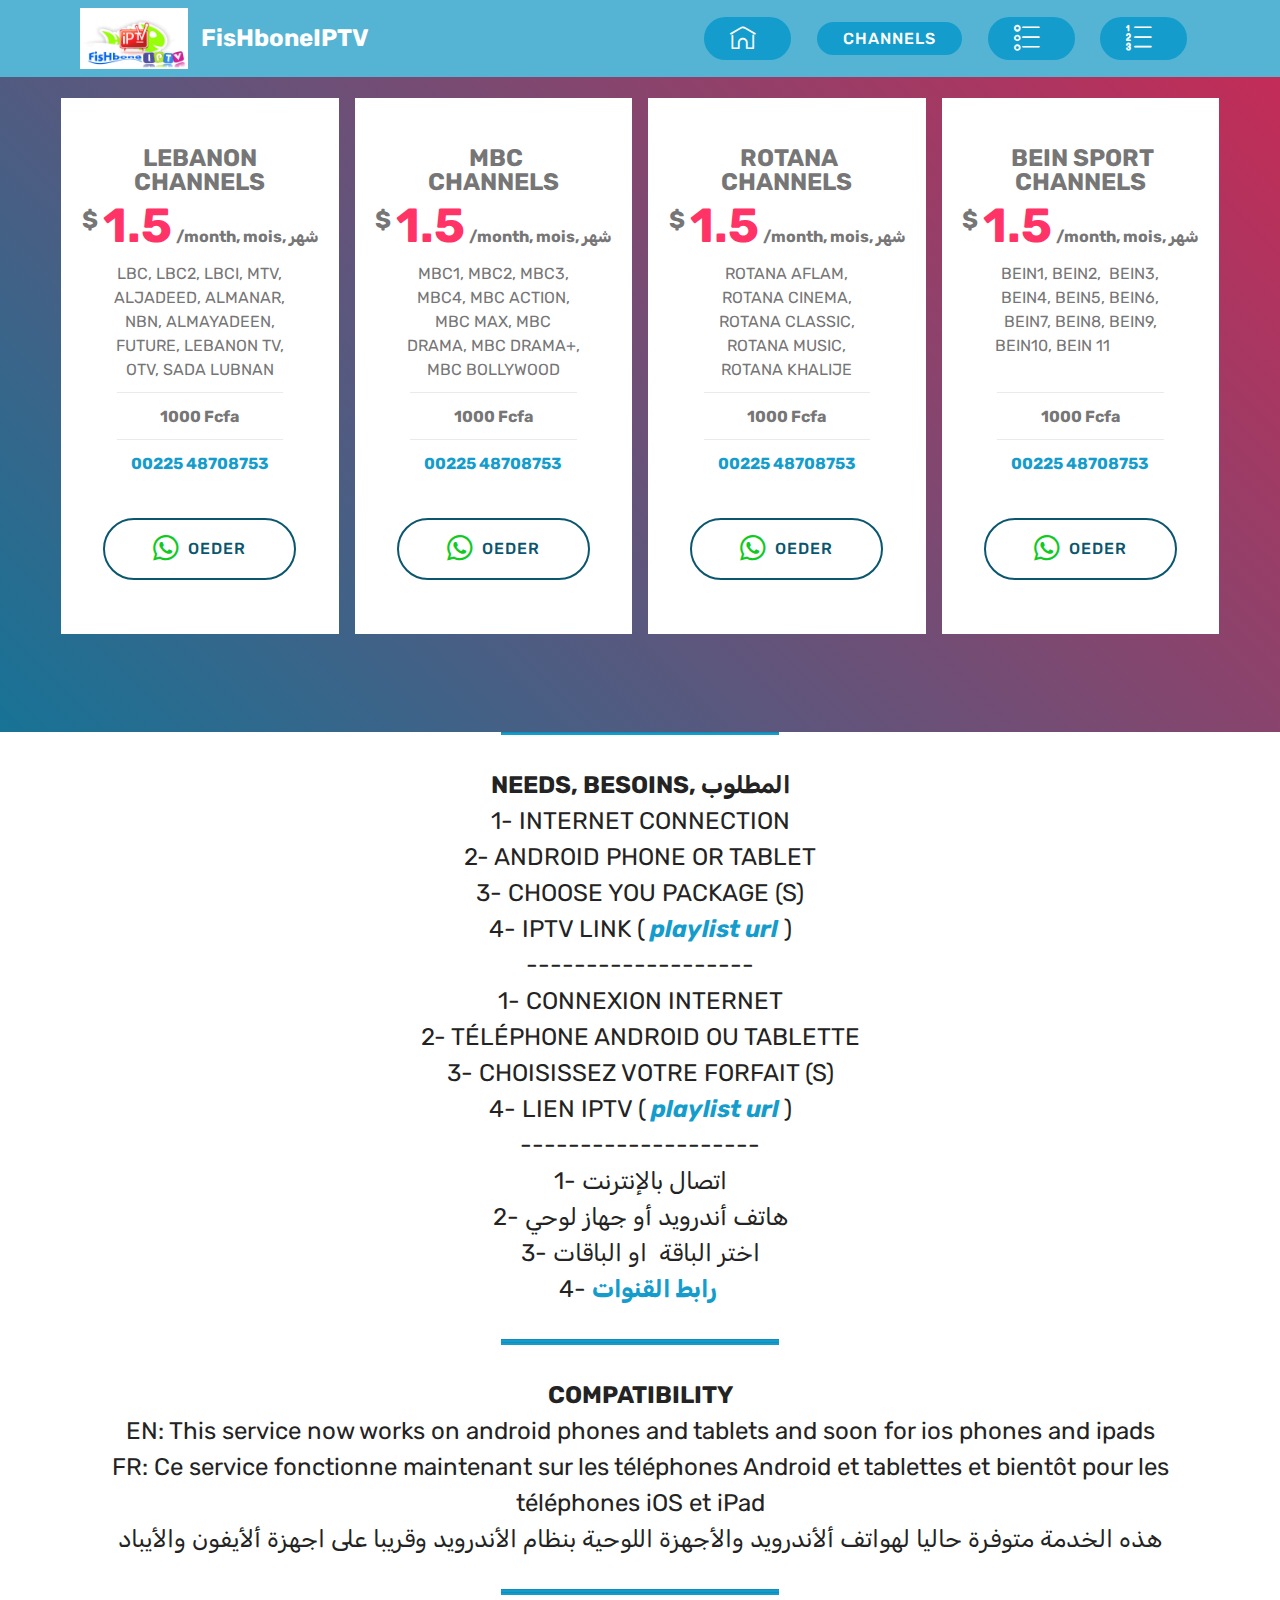
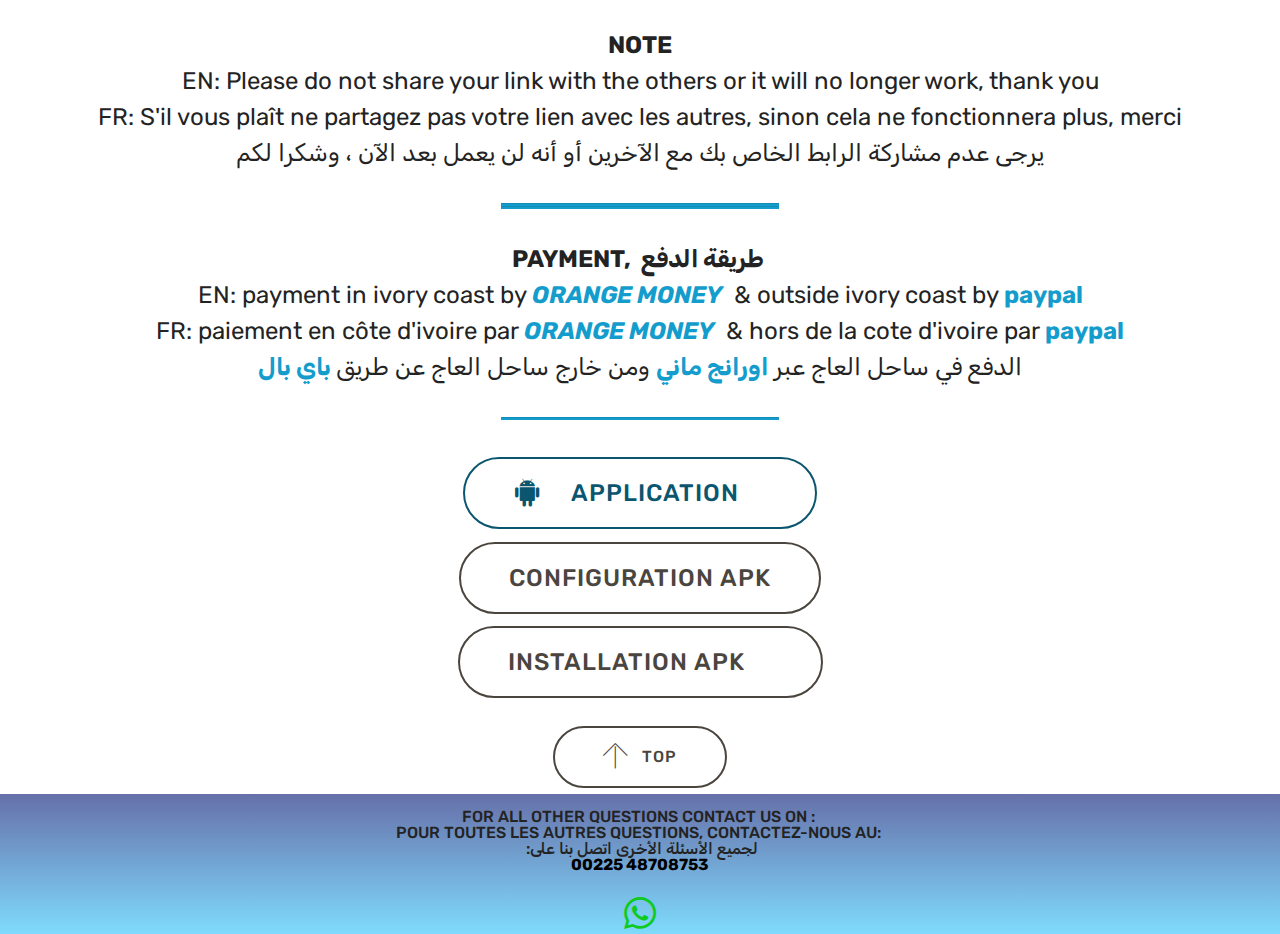
==== commit ff2a4e2c: "create github pages" ====
--- a/index.html
+++ b/index.html
@@ -1,24 +1,26 @@
 <!DOCTYPE html>
-<html >
+<html  >
 <head>
-  <!-- Site made with Mobirise Website Builder v4.9.2, https://mobirise.com -->
+  <!-- Site made with Mobirise Website Builder v4.12.4, https://mobirise.com -->
   <meta charset="UTF-8">
   <meta http-equiv="X-UA-Compatible" content="IE=edge">
-  <meta name="generator" content="Mobirise v4.9.2, mobirise.com">
+  <meta name="generator" content="Mobirise v4.12.4, mobirise.com">
   <meta name="viewport" content="width=device-width, initial-scale=1, minimum-scale=1">
   <link rel="shortcut icon" href="assets/images/screenshot-2018-01-16-23-51-41-029-com.niklabs.pp-2048x1152.jpg" type="image/x-icon">
   <meta name="description" content="">
+  
+  
   <title>Home</title>
   <link rel="stylesheet" href="assets/web/assets/mobirise-icons/mobirise-icons.css">
   <link rel="stylesheet" href="assets/web/assets/mobirise-icons-bold/mobirise-icons-bold.css">
-  <link rel="stylesheet" href="assets/tether/tether.min.css">
   <link rel="stylesheet" href="assets/bootstrap/css/bootstrap.min.css">
   <link rel="stylesheet" href="assets/bootstrap/css/bootstrap-grid.min.css">
   <link rel="stylesheet" href="assets/bootstrap/css/bootstrap-reboot.min.css">
+  <link rel="stylesheet" href="assets/tether/tether.min.css">
   <link rel="stylesheet" href="assets/socicon/css/styles.css">
   <link rel="stylesheet" href="assets/dropdown/css/style.css">
   <link rel="stylesheet" href="assets/theme/css/style.css">
-  <link rel="stylesheet" href="assets/mobirise/css/mbr-additional.css" type="text/css">
+  <link rel="preload" as="style" href="assets/mobirise/css/mbr-additional.css"><link rel="stylesheet" href="assets/mobirise/css/mbr-additional.css" type="text/css">
   
   
   
@@ -60,7 +62,7 @@
     </nav>
 </section>
 
-<section class="engine"><a href="https://mobirise.info/m">website design templates</a></section><section class="cid-rhwKdbJeap" id="pricing-tables1-0">
+<section class="engine"><a href="https://mobirise.info/i">free website creation software</a></section><section class="cid-rhwKdbJeap" id="pricing-tables1-0">
 
     
 
@@ -287,14 +289,15 @@
 </section>
 
 
+  <script src="assets/popper/popper.min.js"></script>
   <script src="assets/web/assets/jquery/jquery.min.js"></script>
-  <script src="assets/tether/tether.min.js"></script>
-  <script src="assets/popper/popper.min.js"></script>
   <script src="assets/bootstrap/js/bootstrap.min.js"></script>
   <script src="assets/smoothscroll/smooth-scroll.js"></script>
   <script src="assets/touchswipe/jquery.touch-swipe.min.js"></script>
   <script src="assets/sociallikes/social-likes.js"></script>
-  <script src="assets/dropdown/js/script.min.js"></script>
+  <script src="assets/tether/tether.min.js"></script>
+  <script src="assets/dropdown/js/nav-dropdown.js"></script>
+  <script src="assets/dropdown/js/navbar-dropdown.js"></script>
   <script src="assets/theme/js/script.js"></script>
   
   
--- a/assets/web/assets/mobirise-icons/mobirise-icons.css
+++ b/assets/web/assets/mobirise-icons/mobirise-icons.css
@@ -7,6 +7,7 @@
     url('mobirise-icons.svg?spat4u#MobiriseIcons') format('svg');
   font-weight: normal;
   font-style: normal;
+  font-display: swap;
 }
 
 [class^="mbri-"], [class*=" mbri-"] {
--- a/assets/web/assets/mobirise-icons-bold/mobirise-icons-bold.css
+++ b/assets/web/assets/mobirise-icons-bold/mobirise-icons-bold.css
@@ -1,5 +1,6 @@
 @font-face {
   font-family: 'mobirise-icons-bold';
+  font-display: swap;
   src:  url('mobirise-icons-bold.eot?m1l4yr');
   src:  url('mobirise-icons-bold.eot?m1l4yr#iefix') format('embedded-opentype'),
     url('mobirise-icons-bold.ttf?m1l4yr') format('truetype'),
--- a/assets/socicon/css/styles.css
+++ b/assets/socicon/css/styles.css
@@ -1,15 +1,15 @@
 @charset "UTF-8";
 
 @font-face {
-  font-family: "socicon";
-  src:url("../fonts/socicon.eot");
-  src:url("../fonts/socicon.eot?#iefix") format("embedded-opentype"),
-    url("../fonts/socicon.woff") format("woff"),
-    url("../fonts/socicon.ttf") format("truetype"),
-    url("../fonts/socicon.svg#socicon") format("svg");
+  font-family: 'Socicon';
+  src:  url('../fonts/socicon.eot');
+  src:  url('../fonts/socicon.eot?#iefix') format('embedded-opentype'),
+    url('../fonts/socicon.woff2') format('woff2'),
+    url('../fonts/socicon.ttf') format('truetype'),
+    url('../fonts/socicon.woff') format('woff'),
+    url('../fonts/socicon.svg#socicon') format('svg');
   font-weight: normal;
   font-style: normal;
-
 }
 
 [data-icon]:before {
@@ -25,520 +25,909 @@
   -moz-osx-font-smoothing: grayscale;
 }
 
-[class^="socicon-"]:before,
-[class*=" socicon-"]:before {
-  font-family: "socicon" !important;
-  font-style: normal !important;
-  font-weight: normal !important;
-  font-variant: normal !important;
-  text-transform: none !important;
+[class^="socicon-"], [class*=" socicon-"] {
+  /* use !important to prevent issues with browser extensions that change fonts */
+  font-family: 'Socicon' !important;
   speak: none;
+  font-style: normal;
+  font-weight: normal;
+  font-variant: normal;
+  text-transform: none;
   line-height: 1;
+
+  /* Better Font Rendering =========== */
   -webkit-font-smoothing: antialiased;
   -moz-osx-font-smoothing: grayscale;
 }
 
-.socicon-modelmayhem:before {
+.socicon-eitaa:before {
+  content: "\e97c";
+}
+.socicon-soroush:before {
+  content: "\e97d";
+}
+.socicon-bale:before {
+  content: "\e97e";
+}
+.socicon-zazzle:before {
+  content: "\e97b";
+}
+.socicon-society6:before {
+  content: "\e97a";
+}
+.socicon-redbubble:before {
+  content: "\e979";
+}
+.socicon-avvo:before {
+  content: "\e978";
+}
+.socicon-stitcher:before {
+  content: "\e977";
+}
+.socicon-googlehangouts:before {
+  content: "\e974";
+}
+.socicon-dlive:before {
+  content: "\e975";
+}
+.socicon-vsco:before {
+  content: "\e976";
+}
+.socicon-flipboard:before {
+  content: "\e973";
+}
+.socicon-ubuntu:before {
+  content: "\e958";
+}
+.socicon-artstation:before {
+  content: "\e959";
+}
+.socicon-invision:before {
+  content: "\e95a";
+}
+.socicon-torial:before {
+  content: "\e95b";
+}
+.socicon-collectorz:before {
+  content: "\e95c";
+}
+.socicon-seenthis:before {
+  content: "\e95d";
+}
+.socicon-googleplaymusic:before {
+  content: "\e95e";
+}
+.socicon-debian:before {
+  content: "\e95f";
+}
+.socicon-filmfreeway:before {
+  content: "\e960";
+}
+.socicon-gnome:before {
+  content: "\e961";
+}
+.socicon-itchio:before {
+  content: "\e962";
+}
+.socicon-jamendo:before {
+  content: "\e963";
+}
+.socicon-mix:before {
+  content: "\e964";
+}
+.socicon-sharepoint:before {
+  content: "\e965";
+}
+.socicon-tinder:before {
+  content: "\e966";
+}
+.socicon-windguru:before {
+  content: "\e967";
+}
+.socicon-cdbaby:before {
+  content: "\e968";
+}
+.socicon-elementaryos:before {
+  content: "\e969";
+}
+.socicon-stage32:before {
+  content: "\e96a";
+}
+.socicon-tiktok:before {
+  content: "\e96b";
+}
+.socicon-gitter:before {
+  content: "\e96c";
+}
+.socicon-letterboxd:before {
+  content: "\e96d";
+}
+.socicon-threema:before {
+  content: "\e96e";
+}
+.socicon-splice:before {
+  content: "\e96f";
+}
+.socicon-metapop:before {
+  content: "\e970";
+}
+.socicon-naver:before {
+  content: "\e971";
+}
+.socicon-remote:before {
+  content: "\e972";
+}
+.socicon-internet:before {
+  content: "\e957";
+}
+.socicon-moddb:before {
+  content: "\e94b";
+}
+.socicon-indiedb:before {
+  content: "\e94c";
+}
+.socicon-traxsource:before {
+  content: "\e94d";
+}
+.socicon-gamefor:before {
+  content: "\e94e";
+}
+.socicon-pixiv:before {
+  content: "\e94f";
+}
+.socicon-myanimelist:before {
+  content: "\e950";
+}
+.socicon-blackberry:before {
+  content: "\e951";
+}
+.socicon-wickr:before {
+  content: "\e952";
+}
+.socicon-spip:before {
+  content: "\e953";
+}
+.socicon-napster:before {
+  content: "\e954";
+}
+.socicon-beatport:before {
+  content: "\e955";
+}
+.socicon-hackerone:before {
+  content: "\e956";
+}
+.socicon-hackernews:before {
+  content: "\e946";
+}
+.socicon-smashwords:before {
+  content: "\e947";
+}
+.socicon-kobo:before {
+  content: "\e948";
+}
+.socicon-bookbub:before {
+  content: "\e949";
+}
+.socicon-mailru:before {
+  content: "\e94a";
+}
+.socicon-gitlab:before {
+  content: "\e945";
+}
+.socicon-instructables:before {
+  content: "\e944";
+}
+.socicon-portfolio:before {
+  content: "\e943";
+}
+.socicon-codered:before {
+  content: "\e940";
+}
+.socicon-origin:before {
+  content: "\e941";
+}
+.socicon-nextdoor:before {
+  content: "\e942";
+}
+.socicon-udemy:before {
+  content: "\e93f";
+}
+.socicon-livemaster:before {
+  content: "\e93e";
+}
+.socicon-crunchbase:before {
+  content: "\e93b";
+}
+.socicon-homefy:before {
+  content: "\e93c";
+}
+.socicon-calendly:before {
+  content: "\e93d";
+}
+.socicon-realtor:before {
+  content: "\e90f";
+}
+.socicon-tidal:before {
+  content: "\e910";
+}
+.socicon-qobuz:before {
+  content: "\e911";
+}
+.socicon-natgeo:before {
+  content: "\e912";
+}
+.socicon-mastodon:before {
+  content: "\e913";
+}
+.socicon-unsplash:before {
+  content: "\e914";
+}
+.socicon-homeadvisor:before {
+  content: "\e915";
+}
+.socicon-angieslist:before {
+  content: "\e916";
+}
+.socicon-codepen:before {
+  content: "\e917";
+}
+.socicon-slack:before {
+  content: "\e918";
+}
+.socicon-openaigym:before {
+  content: "\e919";
+}
+.socicon-logmein:before {
+  content: "\e91a";
+}
+.socicon-fiverr:before {
+  content: "\e91b";
+}
+.socicon-gotomeeting:before {
+  content: "\e91c";
+}
+.socicon-aliexpress:before {
+  content: "\e91d";
+}
+.socicon-guru:before {
+  content: "\e91e";
+}
+.socicon-appstore:before {
+  content: "\e91f";
+}
+.socicon-homes:before {
+  content: "\e920";
+}
+.socicon-zoom:before {
+  content: "\e921";
+}
+.socicon-alibaba:before {
+  content: "\e922";
+}
+.socicon-craigslist:before {
+  content: "\e923";
+}
+.socicon-wix:before {
+  content: "\e924";
+}
+.socicon-redfin:before {
+  content: "\e925";
+}
+.socicon-googlecalendar:before {
+  content: "\e926";
+}
+.socicon-shopify:before {
+  content: "\e927";
+}
+.socicon-freelancer:before {
+  content: "\e928";
+}
+.socicon-seedrs:before {
+  content: "\e929";
+}
+.socicon-bing:before {
+  content: "\e92a";
+}
+.socicon-doodle:before {
+  content: "\e92b";
+}
+.socicon-bonanza:before {
+  content: "\e92c";
+}
+.socicon-squarespace:before {
+  content: "\e92d";
+}
+.socicon-toptal:before {
+  content: "\e92e";
+}
+.socicon-gust:before {
+  content: "\e92f";
+}
+.socicon-ask:before {
+  content: "\e930";
+}
+.socicon-trulia:before {
+  content: "\e931";
+}
+.socicon-loomly:before {
+  content: "\e932";
+}
+.socicon-ghost:before {
+  content: "\e933";
+}
+.socicon-upwork:before {
+  content: "\e934";
+}
+.socicon-fundable:before {
+  content: "\e935";
+}
+.socicon-booking:before {
+  content: "\e936";
+}
+.socicon-googlemaps:before {
+  content: "\e937";
+}
+.socicon-zillow:before {
+  content: "\e938";
+}
+.socicon-niconico:before {
+  content: "\e939";
+}
+.socicon-toneden:before {
+  content: "\e93a";
+}
+.socicon-augment:before {
+  content: "\e908";
+}
+.socicon-bitbucket:before {
+  content: "\e909";
+}
+.socicon-fyuse:before {
+  content: "\e90a";
+}
+.socicon-yt-gaming:before {
+  content: "\e90b";
+}
+.socicon-sketchfab:before {
+  content: "\e90c";
+}
+.socicon-mobcrush:before {
+  content: "\e90d";
+}
+.socicon-microsoft:before {
+  content: "\e90e";
+}
+.socicon-pandora:before {
+  content: "\e907";
+}
+.socicon-messenger:before {
+  content: "\e906";
+}
+.socicon-gamewisp:before {
+  content: "\e905";
+}
+.socicon-bloglovin:before {
+  content: "\e904";
+}
+.socicon-tunein:before {
+  content: "\e903";
+}
+.socicon-gamejolt:before {
+  content: "\e901";
+}
+.socicon-trello:before {
+  content: "\e902";
+}
+.socicon-spreadshirt:before {
+  content: "\e900";
+}
+.socicon-500px:before {
   content: "\e000";
 }
-.socicon-mixcloud:before {
+.socicon-8tracks:before {
   content: "\e001";
 }
+.socicon-airbnb:before {
+  content: "\e002";
+}
+.socicon-alliance:before {
+  content: "\e003";
+}
+.socicon-amazon:before {
+  content: "\e004";
+}
+.socicon-amplement:before {
+  content: "\e005";
+}
+.socicon-android:before {
+  content: "\e006";
+}
+.socicon-angellist:before {
+  content: "\e007";
+}
+.socicon-apple:before {
+  content: "\e008";
+}
+.socicon-appnet:before {
+  content: "\e009";
+}
+.socicon-baidu:before {
+  content: "\e00a";
+}
+.socicon-bandcamp:before {
+  content: "\e00b";
+}
+.socicon-battlenet:before {
+  content: "\e00c";
+}
+.socicon-mixer:before {
+  content: "\e00d";
+}
+.socicon-bebee:before {
+  content: "\e00e";
+}
+.socicon-bebo:before {
+  content: "\e00f";
+}
+.socicon-behance:before {
+  content: "\e010";
+}
+.socicon-blizzard:before {
+  content: "\e011";
+}
+.socicon-blogger:before {
+  content: "\e012";
+}
+.socicon-buffer:before {
+  content: "\e013";
+}
+.socicon-chrome:before {
+  content: "\e014";
+}
+.socicon-coderwall:before {
+  content: "\e015";
+}
+.socicon-curse:before {
+  content: "\e016";
+}
+.socicon-dailymotion:before {
+  content: "\e017";
+}
+.socicon-deezer:before {
+  content: "\e018";
+}
+.socicon-delicious:before {
+  content: "\e019";
+}
+.socicon-deviantart:before {
+  content: "\e01a";
+}
+.socicon-diablo:before {
+  content: "\e01b";
+}
+.socicon-digg:before {
+  content: "\e01c";
+}
+.socicon-discord:before {
+  content: "\e01d";
+}
+.socicon-disqus:before {
+  content: "\e01e";
+}
+.socicon-douban:before {
+  content: "\e01f";
+}
+.socicon-draugiem:before {
+  content: "\e020";
+}
+.socicon-dribbble:before {
+  content: "\e021";
+}
 .socicon-drupal:before {
-  content: "\e002";
-}
-.socicon-swarm:before {
-  content: "\e003";
-}
-.socicon-istock:before {
-  content: "\e004";
-}
-.socicon-yammer:before {
-  content: "\e005";
+  content: "\e022";
+}
+.socicon-ebay:before {
+  content: "\e023";
 }
 .socicon-ello:before {
-  content: "\e006";
-}
-.socicon-stackoverflow:before {
-  content: "\e007";
-}
-.socicon-persona:before {
-  content: "\e008";
-}
-.socicon-triplej:before {
-  content: "\e009";
-}
-.socicon-houzz:before {
-  content: "\e00a";
-}
-.socicon-rss:before {
-  content: "\e00b";
-}
-.socicon-paypal:before {
-  content: "\e00c";
-}
-.socicon-odnoklassniki:before {
-  content: "\e00d";
-}
-.socicon-airbnb:before {
-  content: "\e00e";
-}
-.socicon-periscope:before {
-  content: "\e00f";
-}
-.socicon-outlook:before {
-  content: "\e010";
-}
-.socicon-coderwall:before {
-  content: "\e011";
-}
-.socicon-tripadvisor:before {
-  content: "\e012";
-}
-.socicon-appnet:before {
-  content: "\e013";
-}
-.socicon-goodreads:before {
-  content: "\e014";
-}
-.socicon-tripit:before {
-  content: "\e015";
-}
-.socicon-lanyrd:before {
-  content: "\e016";
-}
-.socicon-slideshare:before {
-  content: "\e017";
-}
-.socicon-buffer:before {
-  content: "\e018";
-}
-.socicon-disqus:before {
-  content: "\e019";
-}
-.socicon-vkontakte:before {
-  content: "\e01a";
-}
-.socicon-whatsapp:before {
-  content: "\e01b";
-}
-.socicon-patreon:before {
-  content: "\e01c";
-}
-.socicon-storehouse:before {
-  content: "\e01d";
-}
-.socicon-pocket:before {
-  content: "\e01e";
-}
-.socicon-mail:before {
-  content: "\e01f";
-}
-.socicon-blogger:before {
-  content: "\e020";
-}
-.socicon-technorati:before {
-  content: "\e021";
-}
-.socicon-reddit:before {
-  content: "\e022";
-}
-.socicon-dribbble:before {
-  content: "\e023";
-}
-.socicon-stumbleupon:before {
   content: "\e024";
 }
-.socicon-digg:before {
+.socicon-endomodo:before {
   content: "\e025";
 }
 .socicon-envato:before {
   content: "\e026";
 }
-.socicon-behance:before {
+.socicon-etsy:before {
   content: "\e027";
 }
-.socicon-delicious:before {
+.socicon-facebook:before {
   content: "\e028";
 }
-.socicon-deviantart:before {
+.socicon-feedburner:before {
   content: "\e029";
 }
+.socicon-filmweb:before {
+  content: "\e02a";
+}
+.socicon-firefox:before {
+  content: "\e02b";
+}
+.socicon-flattr:before {
+  content: "\e02c";
+}
+.socicon-flickr:before {
+  content: "\e02d";
+}
+.socicon-formulr:before {
+  content: "\e02e";
+}
 .socicon-forrst:before {
-  content: "\e02a";
+  content: "\e02f";
+}
+.socicon-foursquare:before {
+  content: "\e030";
+}
+.socicon-friendfeed:before {
+  content: "\e031";
+}
+.socicon-github:before {
+  content: "\e032";
+}
+.socicon-goodreads:before {
+  content: "\e033";
+}
+.socicon-google:before {
+  content: "\e034";
+}
+.socicon-googlescholar:before {
+  content: "\e035";
+}
+.socicon-googlegroups:before {
+  content: "\e036";
+}
+.socicon-googlephotos:before {
+  content: "\e037";
+}
+.socicon-googleplus:before {
+  content: "\e038";
+}
+.socicon-grooveshark:before {
+  content: "\e039";
+}
+.socicon-hackerrank:before {
+  content: "\e03a";
+}
+.socicon-hearthstone:before {
+  content: "\e03b";
+}
+.socicon-hellocoton:before {
+  content: "\e03c";
+}
+.socicon-heroes:before {
+  content: "\e03d";
+}
+.socicon-smashcast:before {
+  content: "\e03e";
+}
+.socicon-horde:before {
+  content: "\e03f";
+}
+.socicon-houzz:before {
+  content: "\e040";
+}
+.socicon-icq:before {
+  content: "\e041";
+}
+.socicon-identica:before {
+  content: "\e042";
+}
+.socicon-imdb:before {
+  content: "\e043";
+}
+.socicon-instagram:before {
+  content: "\e044";
+}
+.socicon-issuu:before {
+  content: "\e045";
+}
+.socicon-istock:before {
+  content: "\e046";
+}
+.socicon-itunes:before {
+  content: "\e047";
+}
+.socicon-keybase:before {
+  content: "\e048";
+}
+.socicon-lanyrd:before {
+  content: "\e049";
+}
+.socicon-lastfm:before {
+  content: "\e04a";
+}
+.socicon-line:before {
+  content: "\e04b";
+}
+.socicon-linkedin:before {
+  content: "\e04c";
+}
+.socicon-livejournal:before {
+  content: "\e04d";
+}
+.socicon-lyft:before {
+  content: "\e04e";
+}
+.socicon-macos:before {
+  content: "\e04f";
+}
+.socicon-mail:before {
+  content: "\e050";
+}
+.socicon-medium:before {
+  content: "\e051";
+}
+.socicon-meetup:before {
+  content: "\e052";
+}
+.socicon-mixcloud:before {
+  content: "\e053";
+}
+.socicon-modelmayhem:before {
+  content: "\e054";
+}
+.socicon-mumble:before {
+  content: "\e055";
+}
+.socicon-myspace:before {
+  content: "\e056";
+}
+.socicon-newsvine:before {
+  content: "\e057";
+}
+.socicon-nintendo:before {
+  content: "\e058";
+}
+.socicon-npm:before {
+  content: "\e059";
+}
+.socicon-odnoklassniki:before {
+  content: "\e05a";
+}
+.socicon-openid:before {
+  content: "\e05b";
+}
+.socicon-opera:before {
+  content: "\e05c";
+}
+.socicon-outlook:before {
+  content: "\e05d";
+}
+.socicon-overwatch:before {
+  content: "\e05e";
+}
+.socicon-patreon:before {
+  content: "\e05f";
+}
+.socicon-paypal:before {
+  content: "\e060";
+}
+.socicon-periscope:before {
+  content: "\e061";
+}
+.socicon-persona:before {
+  content: "\e062";
+}
+.socicon-pinterest:before {
+  content: "\e063";
 }
 .socicon-play:before {
-  content: "\e02b";
+  content: "\e064";
+}
+.socicon-player:before {
+  content: "\e065";
+}
+.socicon-playstation:before {
+  content: "\e066";
+}
+.socicon-pocket:before {
+  content: "\e067";
+}
+.socicon-qq:before {
+  content: "\e068";
+}
+.socicon-quora:before {
+  content: "\e069";
+}
+.socicon-raidcall:before {
+  content: "\e06a";
+}
+.socicon-ravelry:before {
+  content: "\e06b";
+}
+.socicon-reddit:before {
+  content: "\e06c";
+}
+.socicon-renren:before {
+  content: "\e06d";
+}
+.socicon-researchgate:before {
+  content: "\e06e";
+}
+.socicon-residentadvisor:before {
+  content: "\e06f";
+}
+.socicon-reverbnation:before {
+  content: "\e070";
+}
+.socicon-rss:before {
+  content: "\e071";
+}
+.socicon-sharethis:before {
+  content: "\e072";
+}
+.socicon-skype:before {
+  content: "\e073";
+}
+.socicon-slideshare:before {
+  content: "\e074";
+}
+.socicon-smugmug:before {
+  content: "\e075";
+}
+.socicon-snapchat:before {
+  content: "\e076";
+}
+.socicon-songkick:before {
+  content: "\e077";
+}
+.socicon-soundcloud:before {
+  content: "\e078";
+}
+.socicon-spotify:before {
+  content: "\e079";
+}
+.socicon-stackexchange:before {
+  content: "\e07a";
+}
+.socicon-stackoverflow:before {
+  content: "\e07b";
+}
+.socicon-starcraft:before {
+  content: "\e07c";
+}
+.socicon-stayfriends:before {
+  content: "\e07d";
+}
+.socicon-steam:before {
+  content: "\e07e";
+}
+.socicon-storehouse:before {
+  content: "\e07f";
+}
+.socicon-strava:before {
+  content: "\e080";
+}
+.socicon-streamjar:before {
+  content: "\e081";
+}
+.socicon-stumbleupon:before {
+  content: "\e082";
+}
+.socicon-swarm:before {
+  content: "\e083";
+}
+.socicon-teamspeak:before {
+  content: "\e084";
+}
+.socicon-teamviewer:before {
+  content: "\e085";
+}
+.socicon-technorati:before {
+  content: "\e086";
+}
+.socicon-telegram:before {
+  content: "\e087";
+}
+.socicon-tripadvisor:before {
+  content: "\e088";
+}
+.socicon-tripit:before {
+  content: "\e089";
+}
+.socicon-triplej:before {
+  content: "\e08a";
+}
+.socicon-tumblr:before {
+  content: "\e08b";
+}
+.socicon-twitch:before {
+  content: "\e08c";
+}
+.socicon-twitter:before {
+  content: "\e08d";
+}
+.socicon-uber:before {
+  content: "\e08e";
+}
+.socicon-ventrilo:before {
+  content: "\e08f";
+}
+.socicon-viadeo:before {
+  content: "\e090";
+}
+.socicon-viber:before {
+  content: "\e091";
+}
+.socicon-viewbug:before {
+  content: "\e092";
+}
+.socicon-vimeo:before {
+  content: "\e093";
+}
+.socicon-vine:before {
+  content: "\e094";
+}
+.socicon-vkontakte:before {
+  content: "\e095";
+}
+.socicon-warcraft:before {
+  content: "\e096";
+}
+.socicon-wechat:before {
+  content: "\e097";
+}
+.socicon-weibo:before {
+  content: "\e098";
+}
+.socicon-whatsapp:before {
+  content: "\e099";
+}
+.socicon-wikipedia:before {
+  content: "\e09a";
+}
+.socicon-windows:before {
+  content: "\e09b";
+}
+.socicon-wordpress:before {
+  content: "\e09c";
+}
+.socicon-wykop:before {
+  content: "\e09d";
+}
+.socicon-xbox:before {
+  content: "\e09e";
+}
+.socicon-xing:before {
+  content: "\e09f";
+}
+.socicon-yahoo:before {
+  content: "\e0a0";
+}
+.socicon-yammer:before {
+  content: "\e0a1";
+}
+.socicon-yandex:before {
+  content: "\e0a2";
+}
+.socicon-yelp:before {
+  content: "\e0a3";
+}
+.socicon-younow:before {
+  content: "\e0a4";
+}
+.socicon-youtube:before {
+  content: "\e0a5";
+}
+.socicon-zapier:before {
+  content: "\e0a6";
 }
 .socicon-zerply:before {
-  content: "\e02c";
-}
-.socicon-wikipedia:before {
-  content: "\e02d";
-}
-.socicon-apple:before {
-  content: "\e02e";
-}
-.socicon-flattr:before {
-  content: "\e02f";
-}
-.socicon-github:before {
-  content: "\e030";
-}
-.socicon-renren:before {
-  content: "\e031";
-}
-.socicon-friendfeed:before {
-  content: "\e032";
-}
-.socicon-newsvine:before {
-  content: "\e033";
-}
-.socicon-identica:before {
-  content: "\e034";
-}
-.socicon-bebo:before {
-  content: "\e035";
+  content: "\e0a7";
+}
+.socicon-zomato:before {
+  content: "\e0a8";
 }
 .socicon-zynga:before {
-  content: "\e036";
-}
-.socicon-steam:before {
-  content: "\e037";
-}
-.socicon-xbox:before {
-  content: "\e038";
-}
-.socicon-windows:before {
-  content: "\e039";
-}
-.socicon-qq:before {
-  content: "\e03a";
-}
-.socicon-douban:before {
-  content: "\e03b";
-}
-.socicon-meetup:before {
-  content: "\e03c";
-}
-.socicon-playstation:before {
-  content: "\e03d";
-}
-.socicon-android:before {
-  content: "\e03e";
-}
-.socicon-snapchat:before {
-  content: "\e03f";
-}
-.socicon-twitter:before {
-  content: "\e040";
-}
-.socicon-facebook:before {
-  content: "\e041";
-}
-.socicon-googleplus:before {
-  content: "\e042";
-}
-.socicon-pinterest:before {
-  content: "\e043";
-}
-.socicon-foursquare:before {
-  content: "\e044";
-}
-.socicon-yahoo:before {
-  content: "\e045";
-}
-.socicon-skype:before {
-  content: "\e046";
-}
-.socicon-yelp:before {
-  content: "\e047";
-}
-.socicon-feedburner:before {
-  content: "\e048";
-}
-.socicon-linkedin:before {
-  content: "\e049";
-}
-.socicon-viadeo:before {
-  content: "\e04a";
-}
-.socicon-xing:before {
-  content: "\e04b";
-}
-.socicon-myspace:before {
-  content: "\e04c";
-}
-.socicon-soundcloud:before {
-  content: "\e04d";
-}
-.socicon-spotify:before {
-  content: "\e04e";
-}
-.socicon-grooveshark:before {
-  content: "\e04f";
-}
-.socicon-lastfm:before {
-  content: "\e050";
-}
-.socicon-youtube:before {
-  content: "\e051";
-}
-.socicon-vimeo:before {
-  content: "\e052";
-}
-.socicon-dailymotion:before {
-  content: "\e053";
-}
-.socicon-vine:before {
-  content: "\e054";
-}
-.socicon-flickr:before {
-  content: "\e055";
-}
-.socicon-500px:before {
-  content: "\e056";
-}
-.socicon-wordpress:before {
-  content: "\e058";
-}
-.socicon-tumblr:before {
-  content: "\e059";
-}
-.socicon-twitch:before {
-  content: "\e05a";
-}
-.socicon-8tracks:before {
-  content: "\e05b";
-}
-.socicon-amazon:before {
-  content: "\e05c";
-}
-.socicon-icq:before {
-  content: "\e05d";
-}
-.socicon-smugmug:before {
-  content: "\e05e";
-}
-.socicon-ravelry:before {
-  content: "\e05f";
-}
-.socicon-weibo:before {
-  content: "\e060";
-}
-.socicon-baidu:before {
-  content: "\e061";
-}
-.socicon-angellist:before {
-  content: "\e062";
-}
-.socicon-ebay:before {
-  content: "\e063";
-}
-.socicon-imdb:before {
-  content: "\e064";
-}
-.socicon-stayfriends:before {
-  content: "\e065";
-}
-.socicon-residentadvisor:before {
-  content: "\e066";
-}
-.socicon-google:before {
-  content: "\e067";
-}
-.socicon-yandex:before {
-  content: "\e068";
-}
-.socicon-sharethis:before {
-  content: "\e069";
-}
-.socicon-bandcamp:before {
-  content: "\e06a";
-}
-.socicon-itunes:before {
-  content: "\e06b";
-}
-.socicon-deezer:before {
-  content: "\e06c";
-}
-.socicon-telegram:before {
-  content: "\e06e";
-}
-.socicon-openid:before {
-  content: "\e06f";
-}
-.socicon-amplement:before {
-  content: "\e070";
-}
-.socicon-viber:before {
-  content: "\e071";
-}
-.socicon-zomato:before {
-  content: "\e072";
-}
-.socicon-draugiem:before {
-  content: "\e074";
-}
-.socicon-endomodo:before {
-  content: "\e075";
-}
-.socicon-filmweb:before {
-  content: "\e076";
-}
-.socicon-stackexchange:before {
-  content: "\e077";
-}
-.socicon-wykop:before {
-  content: "\e078";
-}
-.socicon-teamspeak:before {
-  content: "\e079";
-}
-.socicon-teamviewer:before {
-  content: "\e07a";
-}
-.socicon-ventrilo:before {
-  content: "\e07b";
-}
-.socicon-younow:before {
-  content: "\e07c";
-}
-.socicon-raidcall:before {
-  content: "\e07d";
-}
-.socicon-mumble:before {
-  content: "\e07e";
-}
-.socicon-medium:before {
-  content: "\e06d";
-}
-.socicon-bebee:before {
-  content: "\e07f";
-}
-.socicon-hitbox:before {
-  content: "\e080";
-}
-.socicon-reverbnation:before {
-  content: "\e081";
-}
-.socicon-formulr:before {
-  content: "\e082";
-}
-.socicon-instagram:before {
-  content: "\e057";
-}
-.socicon-battlenet:before {
-  content: "\e083";
-}
-.socicon-chrome:before {
-  content: "\e084";
-}
-.socicon-discord:before {
-  content: "\e086";
-}
-.socicon-issuu:before {
-  content: "\e087";
-}
-.socicon-macos:before {
-  content: "\e088";
-}
-.socicon-firefox:before {
-  content: "\e089";
-}
-.socicon-opera:before {
-  content: "\e08d";
-}
-.socicon-keybase:before {
-  content: "\e090";
-}
-.socicon-alliance:before {
-  content: "\e091";
-}
-.socicon-livejournal:before {
-  content: "\e092";
-}
-.socicon-googlephotos:before {
-  content: "\e093";
-}
-.socicon-horde:before {
-  content: "\e094";
-}
-.socicon-etsy:before {
-  content: "\e095";
-}
-.socicon-zapier:before {
-  content: "\e096";
-}
-.socicon-google-scholar:before {
-  content: "\e097";
-}
-.socicon-researchgate:before {
-  content: "\e098";
-}
-.socicon-wechat:before {
-  content: "\e099";
-}
-.socicon-strava:before {
-  content: "\e09a";
-}
-.socicon-line:before {
-  content: "\e09b";
-}
-.socicon-lyft:before {
-  content: "\e09c";
-}
-.socicon-uber:before {
-  content: "\e09d";
-}
-.socicon-songkick:before {
-  content: "\e09e";
-}
-.socicon-viewbug:before {
-  content: "\e09f";
-}
-.socicon-googlegroups:before {
-  content: "\e0a0";
-}
-.socicon-quora:before {
-  content: "\e073";
-}
-.socicon-diablo:before {
-  content: "\e085";
-}
-.socicon-blizzard:before {
-  content: "\e0a1";
-}
-.socicon-hearthstone:before {
-  content: "\e08b";
-}
-.socicon-heroes:before {
-  content: "\e08a";
-}
-.socicon-overwatch:before {
-  content: "\e08c";
-}
-.socicon-warcraft:before {
-  content: "\e08e";
-}
-.socicon-starcraft:before {
-  content: "\e08f";
-}
-.socicon-beam:before {
-  content: "\e0a2";
-}
-.socicon-curse:before {
-  content: "\e0a3";
-}
-.socicon-player:before {
-  content: "\e0a4";
-}
-.socicon-streamjar:before {
-  content: "\e0a5";
-}
-.socicon-nintendo:before {
-  content: "\e0a6";
-}
-.socicon-hellocoton:before {
-  content: "\e0a7";
-}
+  content: "\e0a9";
+}
--- a/assets/theme/css/style.css
+++ b/assets/theme/css/style.css
@@ -3,258 +3,422 @@
  * Copyright 2017 Mobirise
  */
 section {
-  background-color: #eeeeee; }
+  background-color: #eeeeee;
+}
+
+.form-control:focus {
+  box-shadow: none;
+}
+
+:focus {
+  outline: none;
+}
+
+body {
+  font-style: normal;
+  line-height: 1.5;
+}
 
 section,
 .container,
 .container-fluid {
   position: relative;
-  word-wrap: break-word; }
+  word-wrap: break-word;
+}
 
 a.mbr-iconfont:hover {
-  text-decoration: none; }
-
-.article .lead p, .article .lead ul, .article .lead ol, .article .lead pre, .article .lead blockquote {
-  margin-bottom: 0; }
+  text-decoration: none;
+}
+
+.article .lead p,
+.article .lead ul,
+.article .lead ol,
+.article .lead pre,
+.article .lead blockquote {
+  margin-bottom: 0;
+}
+
+ul,
+ol,
+pre,
+blockquote {
+  margin-bottom: 2.3125rem;
+}
+
+pre {
+  background: #f4f4f4;
+  padding: 10px 24px;
+  white-space: pre-wrap;
+}
+
+.inactive {
+  -webkit-user-select: none;
+  -moz-user-select: none;
+  -ms-user-select: none;
+  user-select: none;
+  pointer-events: none;
+  -webkit-user-drag: none;
+  user-drag: none;
+}
+
+.mbr-section__comments .row {
+  justify-content: center;
+  -webkit-justify-content: center;
+}
 
 a {
   font-style: normal;
   font-weight: 400;
-  cursor: pointer; }
-  a, a:hover {
-    text-decoration: none; }
+  cursor: pointer;
+}
+
+a, a:hover {
+  text-decoration: none;
+}
 
 figure {
-  margin-bottom: 0; }
+  margin-bottom: 0;
+}
 
 body {
-  color: #232323; }
-
-h1, h2, h3, h4, h5, h6,
-.h1, .h2, .h3, .h4, .h5, .h6,
-.display-1, .display-2, .display-3, .display-4 {
+  color: #232323;
+}
+
+h1,
+h2,
+h3,
+h4,
+h5,
+h6,
+.h1,
+.h2,
+.h3,
+.h4,
+.h5,
+.h6,
+.display-1,
+.display-2,
+.display-3,
+.display-4 {
   line-height: 1;
   word-break: break-word;
-  word-wrap: break-word; }
-
-b, strong {
-  font-weight: bold; }
+  word-wrap: break-word;
+}
+
+.mbr-section-title {
+  font-style: normal;
+  line-height: 1.2;
+}
+
+.mbr-section-subtitle {
+  line-height: 1.3;
+}
+
+.mbr-text {
+  font-style: normal;
+  line-height: 1.6;
+}
+
+b,
+strong {
+  font-weight: bold;
+}
 
 blockquote {
   padding: 10px 0 10px 20px;
   position: relative;
   border-left: 2px solid;
-  border-color: #ff3366; }
+  border-color: #ff3366;
+}
 
 input:-webkit-autofill, input:-webkit-autofill:hover, input:-webkit-autofill:focus, input:-webkit-autofill:active {
   transition-delay: 9999s;
-  transition-property: background-color, color; }
-
-textarea[type="hidden"] {
-  display: none; }
+  transition-property: background-color, color;
+}
+
+textarea[type='hidden'] {
+  display: none;
+}
 
 body {
-  position: relative; }
+  position: relative;
+}
 
 section {
   background-position: 50% 50%;
   background-repeat: no-repeat;
-  background-size: cover; }
-  section .mbr-background-video,
-  section .mbr-background-video-preview {
-    position: absolute;
-    bottom: 0;
-    left: 0;
-    right: 0;
-    top: 0; }
+  background-size: cover;
+}
+
+section .mbr-background-video,
+section .mbr-background-video-preview {
+  position: absolute;
+  bottom: 0;
+  left: 0;
+  right: 0;
+  top: 0;
+}
 
 .hidden {
-  visibility: hidden; }
+  visibility: hidden;
+}
 
 .mbr-z-index20 {
-  z-index: 20; }
+  z-index: 20;
+}
 
 /*! Base colors */
 .mbr-white {
-  color: #ffffff; }
+  color: #ffffff;
+}
 
 .mbr-black {
-  color: #000000; }
+  color: #000000;
+}
 
 .mbr-bg-white {
-  background-color: #ffffff; }
+  background-color: #ffffff;
+}
 
 .mbr-bg-black {
-  background-color: #000000; }
+  background-color: #000000;
+}
 
 /*! Text-aligns */
 .align-left {
-  text-align: left; }
+  text-align: left;
+}
 
 .align-center {
-  text-align: center; }
+  text-align: center;
+}
 
 .align-right {
-  text-align: right; }
+  text-align: right;
+}
 
 @media (max-width: 767px) {
-  .align-left, .align-center, .align-right, .mbr-section-btn, .mbr-section-title {
-    text-align: center; } }
+  .align-left,
+  .align-center,
+  .align-right,
+  .mbr-section-btn,
+  .mbr-section-title {
+    text-align: center;
+  }
+}
+
 /*! Font-weight  */
 .mbr-light {
-  font-weight: 300; }
+  font-weight: 300;
+}
 
 .mbr-regular {
-  font-weight: 400; }
+  font-weight: 400;
+}
 
 .mbr-semibold {
-  font-weight: 500; }
+  font-weight: 500;
+}
 
 .mbr-bold {
-  font-weight: 700; }
+  font-weight: 700;
+}
 
 /*! Media  */
 .media-size-item {
-  -webkit-flex: 1 1 auto;
   -moz-flex: 1 1 auto;
-  -ms-flex: 1 1 auto;
   -o-flex: 1 1 auto;
-  flex: 1 1 auto; }
+  flex: 1 1 auto;
+}
 
 .media-content {
-  -webkit-flex-basis: 100%;
-  flex-basis: 100%; }
+  flex-basis: 100%;
+}
 
 .media-container-row {
-  display: -ms-flexbox;
-  display: -webkit-flex;
   display: flex;
-  -webkit-flex-direction: row;
-  -ms-flex-direction: row;
   flex-direction: row;
-  -webkit-flex-wrap: wrap;
-  -ms-flex-wrap: wrap;
   flex-wrap: wrap;
-  -webkit-justify-content: center;
-  -ms-flex-pack: center;
   justify-content: center;
-  -webkit-align-content: center;
-  -ms-flex-line-pack: center;
   align-content: center;
-  -webkit-align-items: start;
-  -ms-flex-align: start;
-  align-items: start; }
-  .media-container-row .media-size-item {
-    width: 400px; }
+  align-items: start;
+}
+
+.media-container-row .media-size-item {
+  width: 400px;
+}
 
 .media-container-column {
-  display: -ms-flexbox;
-  display: -webkit-flex;
   display: flex;
-  -webkit-flex-direction: column;
-  -ms-flex-direction: column;
   flex-direction: column;
-  -webkit-flex-wrap: wrap;
-  -ms-flex-wrap: wrap;
   flex-wrap: wrap;
-  -webkit-justify-content: center;
-  -ms-flex-pack: center;
   justify-content: center;
-  -webkit-align-content: center;
-  -ms-flex-line-pack: center;
   align-content: center;
-  -webkit-align-items: stretch;
-  -ms-flex-align: stretch;
-  align-items: stretch; }
-  .media-container-column > * {
-    width: 100%; }
+  align-items: stretch;
+}
+
+.media-container-column > * {
+  width: 100%;
+}
 
 @media (min-width: 992px) {
   .media-container-row {
-    -webkit-flex-wrap: nowrap;
-    -ms-flex-wrap: nowrap;
-    flex-wrap: nowrap; } }
+    flex-wrap: nowrap;
+  }
+}
+
 figure {
-  overflow: hidden; }
+  overflow: hidden;
+}
 
 figure[mbr-media-size] {
-  transition: width 0.1s; }
-
-.mbr-figure img, .mbr-figure iframe {
+  transition: width 0.1s;
+}
+
+.mbr-figure img,
+.mbr-figure iframe {
   display: block;
-  width: 100%; }
+  width: 100%;
+}
 
 .card {
   background-color: transparent;
-  border: none; }
+  border: none;
+}
+
+.card-box {
+  width: 100%;
+}
 
 .card-img {
   text-align: center;
   flex-shrink: 0;
-  -webkit-flex-shrink: 0; }
+  -webkit-flex-shrink: 0;
+}
 
 .media {
   max-width: 100%;
-  margin: 0 auto; }
+  margin: 0 auto;
+}
 
 .mbr-figure {
-  -ms-flex-item-align: center;
   -ms-grid-row-align: center;
-  -webkit-align-self: center;
-  align-self: center; }
+  align-self: center;
+}
 
 .media-container > div {
-  max-width: 100%; }
-
-.mbr-figure img, .card-img img {
-  width: 100%; }
+  max-width: 100%;
+}
+
+.mbr-figure img,
+.card-img img {
+  width: 100%;
+}
 
 @media (max-width: 991px) {
   .media-size-item {
-    width: auto !important; }
-
+    width: auto !important;
+  }
   .media {
-    width: auto; }
-
+    width: auto;
+  }
   .mbr-figure {
-    width: 100% !important; } }
+    width: 100% !important;
+  }
+}
+
 /*! Buttons */
+.btn {
+  font-weight: 500;
+  border-width: 2px;
+  font-style: normal;
+  letter-spacing: 1px;
+  margin: .4rem .8rem;
+  white-space: normal;
+  transition: all .3s ease-in-out;
+  display: inline-flex;
+  align-items: center;
+  justify-content: center;
+  word-break: break-word;
+  -webkit-align-items: center;
+  -webkit-justify-content: center;
+  display: -webkit-inline-flex;
+}
+
+.btn-sm {
+  font-weight: 500;
+  letter-spacing: 1px;
+  transition: all .3s ease-in-out;
+}
+
+.btn-md {
+  font-weight: 500;
+  letter-spacing: 1px;
+  margin: .4rem .8rem !important;
+  transition: all .3s ease-in-out;
+}
+
+.btn-lg {
+  font-weight: 500;
+  letter-spacing: 1px;
+  margin: .4rem .8rem !important;
+  transition: all .3s ease-in-out;
+}
+
 .mbr-section-btn {
-  margin-left: -.25rem;
-  margin-right: -.25rem;
-  font-size: 0; }
+  margin-left: -0.25rem;
+  margin-right: -0.25rem;
+  font-size: 0;
+}
 
 nav .mbr-section-btn {
   margin-left: 0rem;
-  margin-right: 0rem; }
+  margin-right: 0rem;
+}
+
+.btn-form {
+  border-radius: 0;
+}
+
+.btn-form:hover {
+  cursor: pointer;
+}
 
 /*! Btn icon margin */
-.btn .mbr-iconfont, .btn.btn-sm .mbr-iconfont {
+.btn .mbr-iconfont,
+.btn.btn-sm .mbr-iconfont {
   cursor: pointer;
-  margin-right: 0.5rem; }
-
-.btn.btn-md .mbr-iconfont, .btn.btn-md .mbr-iconfont {
-  margin-right: 0.8rem; }
+  margin-right: 0.5rem;
+}
+
+.btn.btn-md .mbr-iconfont,
+.btn.btn-md .mbr-iconfont {
+  margin-right: 0.8rem;
+}
 
 .mbr-regular {
-  font-weight: 400; }
+  font-weight: 400;
+}
 
 .mbr-semibold {
-  font-weight: 500; }
+  font-weight: 500;
+}
 
 .mbr-bold {
-  font-weight: 700; }
-
-[type="submit"] {
-  -webkit-appearance: none; }
+  font-weight: 700;
+}
+
+[type='submit'] {
+  -webkit-appearance: none;
+}
 
 /*! Full-screen */
 .mbr-fullscreen .mbr-overlay {
-  min-height: 100vh; }
+  min-height: 100vh;
+}
 
 .mbr-fullscreen {
   display: flex;
-  display: -webkit-flex;
   display: -moz-flex;
   display: -ms-flex;
   display: -o-flex;
@@ -262,24 +426,122 @@
   -webkit-align-items: center;
   min-height: 100vh;
   padding-top: 3rem;
-  padding-bottom: 3rem; }
+  padding-bottom: 3rem;
+}
 
 /*! Map */
 .map {
   height: 25rem;
-  position: relative; }
-  .map iframe {
-    width: 100%;
-    height: 100%; }
+  position: relative;
+}
+
+.map iframe {
+  width: 100%;
+  height: 100%;
+}
+
+.mbr-overlay {
+  background-color: #000;
+  bottom: 0;
+  left: 0;
+  opacity: .5;
+  position: absolute;
+  right: 0;
+  top: 0;
+  z-index: 0;
+  pointer-events: none;
+}
 
 /* Form */
+blockquote {
+  font-style: italic;
+  padding: 10px 0 10px 20px;
+  font-size: 1.09rem;
+  position: relative;
+  border-width: 3px;
+}
+
+.form-control {
+  background-color: #f5f5f5;
+  box-shadow: none;
+  color: #565656;
+  line-height: 1.43;
+  min-height: 3.5em;
+  padding: 1.07em .5em;
+}
+
+.form-control, .form-control:focus {
+  border: 1px solid #e8e8e8;
+}
+
+.form-active .form-control:invalid {
+  border-color: red;
+}
+
+.form-control-label {
+  position: relative;
+  cursor: pointer;
+  margin-bottom: .357em;
+  padding: 0;
+}
+
+.alert {
+  color: #ffffff;
+  border-radius: 0;
+  border: 0;
+  font-size: .875rem;
+  line-height: 1.5;
+  margin-bottom: 1.875rem;
+  padding: 1.25rem;
+  position: relative;
+}
+
+.alert.alert-form::after {
+  background-color: inherit;
+  bottom: -7px;
+  content: "";
+  display: block;
+  height: 14px;
+  left: 50%;
+  margin-left: -7px;
+  position: absolute;
+  transform: rotate(45deg);
+  width: 14px;
+  -webkit-transform: rotate(45deg);
+}
+
 .form-asterisk {
   font-family: initial;
   position: absolute;
   top: -2px;
-  font-weight: normal; }
+  font-weight: normal;
+}
 
 /*! Scroll to top arrow */
+#scrollToTop a i:before {
+  content: '';
+  position: absolute;
+  height: 40%;
+  top: 25%;
+  background: #fff;
+  width: 2px;
+  left: calc(50% - 1px);
+}
+
+#scrollToTop a i:after {
+  content: '';
+  position: absolute;
+  display: block;
+  border-top: 2px solid #fff;
+  border-right: 2px solid #fff;
+  width: 40%;
+  height: 40%;
+  left: 30%;
+  bottom: 30%;
+  transform: rotate(135deg);
+  -webkit-transform: rotate(135deg);
+}
+
 .mbr-arrow-up {
   bottom: 25px;
   right: 90px;
@@ -289,7 +551,8 @@
   color: #ffffff;
   font-size: 32px;
   transform: rotate(180deg);
-  -webkit-transform: rotate(180deg); }
+  -webkit-transform: rotate(180deg);
+}
 
 .mbr-arrow-up a {
   background: rgba(0, 0, 0, 0.2);
@@ -301,20 +564,26 @@
   outline-style: none !important;
   position: relative;
   text-decoration: none;
-  transition: all .3s ease-in-out;
+  transition: all 0.3s ease-in-out;
   cursor: pointer;
-  text-align: center; }
-  .mbr-arrow-up a:hover {
-    background-color: rgba(0, 0, 0, 0.4); }
-  .mbr-arrow-up a i {
-    line-height: 60px; }
+  text-align: center;
+}
+
+.mbr-arrow-up a:hover {
+  background-color: rgba(0, 0, 0, 0.4);
+}
+
+.mbr-arrow-up a i {
+  line-height: 60px;
+}
 
 .mbr-arrow-up-icon {
   display: block;
-  color: #fff; }
+  color: #fff;
+}
 
 .mbr-arrow-up-icon::before {
-  content: "\203a";
+  content: '\203a';
   display: inline-block;
   font-family: serif;
   font-size: 32px;
@@ -324,7 +593,8 @@
   top: 6px;
   left: -4px;
   -webkit-transform: rotate(-90deg);
-  transform: rotate(-90deg); }
+  transform: rotate(-90deg);
+}
 
 /*! Arrow Down */
 .mbr-arrow {
@@ -337,139 +607,531 @@
   background-color: rgba(80, 80, 80, 0.5);
   border-radius: 50%;
   -webkit-transform: translateX(-50%);
-  transform: translateX(-50%); }
-  .mbr-arrow > a {
-    display: inline-block;
-    text-decoration: none;
-    outline-style: none;
-    -webkit-animation: arrowdown 1.7s ease-in-out infinite;
-    animation: arrowdown 1.7s ease-in-out infinite; }
-    .mbr-arrow > a > i {
-      position: absolute;
-      top: -2px;
-      left: 15px;
-      font-size: 2rem; }
+  transform: translateX(-50%);
+}
+
+.mbr-arrow > a {
+  display: inline-block;
+  text-decoration: none;
+  outline-style: none;
+  -webkit-animation: arrowdown 1.7s ease-in-out infinite;
+  animation: arrowdown 1.7s ease-in-out infinite;
+}
+
+.mbr-arrow > a > i {
+  position: absolute;
+  top: -2px;
+  left: 15px;
+  font-size: 2rem;
+}
 
 @keyframes arrowdown {
   0% {
     transform: translateY(0px);
-    -webkit-transform: translateY(0px); }
+    -webkit-transform: translateY(0px);
+  }
   50% {
     transform: translateY(-5px);
-    -webkit-transform: translateY(-5px); }
+    -webkit-transform: translateY(-5px);
+  }
   100% {
     transform: translateY(0px);
-    -webkit-transform: translateY(0px); } }
+    -webkit-transform: translateY(0px);
+  }
+}
+
 @-webkit-keyframes arrowdown {
   0% {
     transform: translateY(0px);
-    -webkit-transform: translateY(0px); }
+    -webkit-transform: translateY(0px);
+  }
   50% {
     transform: translateY(-5px);
-    -webkit-transform: translateY(-5px); }
+    -webkit-transform: translateY(-5px);
+  }
   100% {
     transform: translateY(0px);
-    -webkit-transform: translateY(0px); } }
+    -webkit-transform: translateY(0px);
+  }
+}
+
 @media (max-width: 500px) {
   .mbr-arrow-up {
     left: 50%;
     right: auto;
     transform: translateX(-50%) rotate(180deg);
-    -webkit-transform: translateX(-50%) rotate(180deg); } }
+    -webkit-transform: translateX(-50%) rotate(180deg);
+  }
+}
+
 /*Gradients animation*/
 @keyframes gradient-animation {
   from {
     background-position: 0% 100%;
-    animation-timing-function: ease-in-out; }
+    -webkit-animation-timing-function: ease-in-out;
+            animation-timing-function: ease-in-out;
+  }
   to {
     background-position: 100% 0%;
-    animation-timing-function: ease-in-out; } }
+    -webkit-animation-timing-function: ease-in-out;
+            animation-timing-function: ease-in-out;
+  }
+}
+
 @-webkit-keyframes gradient-animation {
   from {
     background-position: 0% 100%;
-    animation-timing-function: ease-in-out; }
+    -webkit-animation-timing-function: ease-in-out;
+            animation-timing-function: ease-in-out;
+  }
   to {
     background-position: 100% 0%;
-    animation-timing-function: ease-in-out; } }
+    -webkit-animation-timing-function: ease-in-out;
+            animation-timing-function: ease-in-out;
+  }
+}
+
 .bg-gradient {
   background-size: 200% 200%;
   animation: gradient-animation 5s infinite alternate;
-  -webkit-animation: gradient-animation 5s infinite alternate; }
+  -webkit-animation: gradient-animation 5s infinite alternate;
+}
 
 .menu .navbar-brand {
-  display: -webkit-flex; }
-  .menu .navbar-brand span {
-    display: flex;
-    display: -webkit-flex; }
-  .menu .navbar-brand .navbar-caption-wrap {
-    display: -webkit-flex; }
-  .menu .navbar-brand .navbar-logo img {
-    display: -webkit-flex; }
-@media (min-width: 768px) and (max-width: 991px) {
+  display: -webkit-flex;
+}
+
+.menu .navbar-brand span {
+  display: flex;
+  display: -webkit-flex;
+}
+
+.menu .navbar-brand .navbar-caption-wrap {
+  display: -webkit-flex;
+}
+
+.menu .navbar-brand .navbar-logo img {
+  display: -webkit-flex;
+}
+
+@media (min-width: 768px) and (max-width: 1023px) {
   .menu .navbar-toggleable-sm .navbar-nav {
-    display: -webkit-box;
+    display: -ms-flexbox;
+  }
+}
+
+@media (max-width: 1023px) {
+  .menu .navbar-collapse {
+    max-height: 93.5vh;
+  }
+  .menu .navbar-collapse.show {
+    overflow: auto;
+  }
+}
+
+@media (min-width: 1024px) {
+  .menu .navbar-nav.nav-dropdown {
     display: -webkit-flex;
-    display: -ms-flexbox; } }
-@media (min-width: 992px) {
-  .menu .navbar-nav.nav-dropdown {
-    display: -webkit-flex; }
+  }
   .menu .navbar-toggleable-sm .navbar-collapse {
-    display: -webkit-flex !important; } }
+    display: -webkit-flex !important;
+  }
+  .menu .collapsed .navbar-collapse {
+    max-height: 93.5vh;
+  }
+  .menu .collapsed .navbar-collapse.show {
+    overflow: auto;
+  }
+}
+
 @media (max-width: 767px) {
   .menu .navbar-collapse {
-    overflow-y: auto;
-    max-height: 80vh; }
-  .menu .dropdown-menu {
-    max-height: 60vh;
-    overflow-y: auto; } }
+    max-height: 80vh;
+  }
+}
+
+/* Others*/
+.note-check a[data-value=Rubik] {
+  font-style: normal;
+}
+
+.mbr-arrow a {
+  color: #ffffff;
+}
+
+@media (max-width: 767px) {
+  .mbr-arrow {
+    display: none;
+  }
+}
 
 .navbar {
   display: -webkit-flex;
   -webkit-flex-wrap: wrap;
   -webkit-align-items: center;
-  -webkit-justify-content: space-between; }
+  -webkit-justify-content: space-between;
+}
 
 .navbar-collapse {
   -webkit-flex-basis: 100%;
   -webkit-flex-grow: 1;
-  -webkit-align-items: center; }
+  -webkit-align-items: center;
+}
 
 .nav-dropdown .link {
-  padding: .667em 1.667em !important;
-  margin: 0 !important; }
+  padding: 0.667em 1.667em !important;
+  margin: 0 !important;
+}
 
 .nav {
   display: -webkit-flex;
-  -webkit-flex-wrap: wrap; }
+  -webkit-flex-wrap: wrap;
+}
 
 .row {
   display: -webkit-flex;
-  -webkit-flex-wrap: wrap; }
+  -webkit-flex-wrap: wrap;
+}
 
 .justify-content-center {
-  -webkit-justify-content: center; }
+  -webkit-justify-content: center;
+}
 
 .form-inline {
   display: -webkit-flex;
-  -webkit-flex-flow: row wrap;
-  -webkit-align-items: center; }
+  -webkit-align-items: center;
+}
 
 .card-wrapper {
-  -webkit-flex: 1; }
+  -webkit-flex: 1;
+}
 
 .carousel-control {
   z-index: 10;
   display: -webkit-flex;
   -webkit-align-items: center;
-  -webkit-justify-content: center; }
+  -webkit-justify-content: center;
+}
 
 .carousel-controls {
-  display: -webkit-flex; }
+  display: -webkit-flex;
+}
 
 .media {
-  display: -webkit-flex; }
-
-/*# sourceMappingURL=style.css.map */
+  display: -webkit-flex;
+}
+
+.form-group:focus {
+  outline: none;
+}
+
+.jq-selectbox__select {
+  padding: 1.07em 0.5em;
+  position: absolute;
+  top: 0;
+  left: 0;
+  width: 100%;
+}
+
+.jq-selectbox__dropdown {
+  position: absolute;
+  top: 100%;
+  left: 0 !important;
+  width: 100% !important;
+}
+
+.jq-selectbox__trigger-arrow {
+  -webkit-transform: translateY(-50%);
+          transform: translateY(-50%);
+}
+
+.jq-selectbox li {
+  padding: 1.07em 0.5em;
+}
+
+input[type='range'] {
+  padding-left: 0 !important;
+  padding-right: 0 !important;
+}
+
+.modal-dialog,
+.modal-content {
+  height: 100%;
+}
+
+.modal-dialog .carousel-inner {
+  height: calc(100vh - 1.75rem);
+}
+
+@media (max-width: 575px) {
+  .modal-dialog .carousel-inner {
+    height: calc(100vh - 1rem);
+  }
+}
+
+.carousel-item {
+  text-align: center;
+}
+
+.carousel-item img {
+  margin: auto;
+}
+
+.navbar-toggler {
+  align-self: flex-start;
+  padding: 0.25rem 0.75rem;
+  font-size: 1.25rem;
+  line-height: 1;
+  background: transparent;
+  border: 1px solid transparent;
+  border-radius: 0.25rem;
+}
+
+.navbar-toggler:focus,
+.navbar-toggler:hover {
+  text-decoration: none;
+}
+
+.navbar-toggler-icon {
+  display: inline-block;
+  width: 1.5em;
+  height: 1.5em;
+  vertical-align: middle;
+  content: '';
+  background: no-repeat center center;
+  background-size: 100% 100%;
+}
+
+.navbar-toggler-left {
+  position: absolute;
+  left: 1rem;
+}
+
+.navbar-toggler-right {
+  position: absolute;
+  right: 1rem;
+}
+
+@media (max-width: 575px) {
+  .navbar-toggleable .navbar-nav .dropdown-menu {
+    position: static;
+    float: none;
+  }
+  .navbar-toggleable > .container {
+    padding-right: 0;
+    padding-left: 0;
+  }
+}
+
+@media (min-width: 576px) {
+  .navbar-toggleable {
+    flex-direction: row;
+    flex-wrap: nowrap;
+    align-items: center;
+  }
+  .navbar-toggleable .navbar-nav {
+    flex-direction: row;
+  }
+  .navbar-toggleable .navbar-nav .nav-link {
+    padding-right: 0.5rem;
+    padding-left: 0.5rem;
+  }
+  .navbar-toggleable > .container {
+    display: flex;
+    flex-wrap: nowrap;
+    align-items: center;
+  }
+  .navbar-toggleable .navbar-collapse {
+    display: flex !important;
+    width: 100%;
+  }
+  .navbar-toggleable .navbar-toggler {
+    display: none;
+  }
+}
+
+@media (max-width: 767px) {
+  .navbar-toggleable-sm .navbar-nav .dropdown-menu {
+    position: static;
+    float: none;
+  }
+  .navbar-toggleable-sm > .container {
+    padding-right: 0;
+    padding-left: 0;
+  }
+}
+
+@media (min-width: 768px) {
+  .navbar-toggleable-sm {
+    flex-direction: row;
+    flex-wrap: nowrap;
+    align-items: center;
+  }
+  .navbar-toggleable-sm .navbar-nav {
+    flex-direction: row;
+  }
+  .navbar-toggleable-sm .navbar-nav .nav-link {
+    padding-right: 0.5rem;
+    padding-left: 0.5rem;
+  }
+  .navbar-toggleable-sm > .container {
+    display: flex;
+    flex-wrap: nowrap;
+    align-items: center;
+  }
+  .navbar-toggleable-sm .navbar-collapse {
+    display: none;
+    width: 100%;
+  }
+  .navbar-toggleable-sm .navbar-toggler {
+    display: none;
+  }
+}
+
+@media (max-width: 1023px) {
+  .navbar-toggleable-md .navbar-nav .dropdown-menu {
+    position: static;
+    float: none;
+  }
+  .navbar-toggleable-md > .container {
+    padding-right: 0;
+    padding-left: 0;
+  }
+}
+
+@media (min-width: 1024px) {
+  .navbar-toggleable-md {
+    flex-direction: row;
+    flex-wrap: nowrap;
+    align-items: center;
+  }
+  .navbar-toggleable-md .navbar-nav {
+    flex-direction: row;
+  }
+  .navbar-toggleable-md .navbar-nav .nav-link {
+    padding-right: 0.5rem;
+    padding-left: 0.5rem;
+  }
+  .navbar-toggleable-md > .container {
+    display: flex;
+    flex-wrap: nowrap;
+    align-items: center;
+  }
+  .navbar-toggleable-md .navbar-collapse {
+    display: flex !important;
+    width: 100%;
+  }
+  .navbar-toggleable-md .navbar-toggler {
+    display: none;
+  }
+}
+
+@media (max-width: 1199px) {
+  .navbar-toggleable-lg .navbar-nav .dropdown-menu {
+    position: static;
+    float: none;
+  }
+  .navbar-toggleable-lg > .container {
+    padding-right: 0;
+    padding-left: 0;
+  }
+}
+
+@media (min-width: 1200px) {
+  .navbar-toggleable-lg {
+    flex-direction: row;
+    flex-wrap: nowrap;
+    align-items: center;
+  }
+  .navbar-toggleable-lg .navbar-nav {
+    flex-direction: row;
+  }
+  .navbar-toggleable-lg .navbar-nav .nav-link {
+    padding-right: 0.5rem;
+    padding-left: 0.5rem;
+  }
+  .navbar-toggleable-lg > .container {
+    display: flex;
+    flex-wrap: nowrap;
+    align-items: center;
+  }
+  .navbar-toggleable-lg .navbar-collapse {
+    display: flex !important;
+    width: 100%;
+  }
+  .navbar-toggleable-lg .navbar-toggler {
+    display: none;
+  }
+}
+
+.navbar-toggleable-xl {
+  flex-direction: row;
+  flex-wrap: nowrap;
+  align-items: center;
+}
+
+.navbar-toggleable-xl .navbar-nav .dropdown-menu {
+  position: static;
+  float: none;
+}
+
+.navbar-toggleable-xl > .container {
+  padding-right: 0;
+  padding-left: 0;
+}
+
+.navbar-toggleable-xl .navbar-nav {
+  flex-direction: row;
+}
+
+.navbar-toggleable-xl .navbar-nav .nav-link {
+  padding-right: 0.5rem;
+  padding-left: 0.5rem;
+}
+
+.navbar-toggleable-xl > .container {
+  display: flex;
+  flex-wrap: nowrap;
+  align-items: center;
+}
+
+.navbar-toggleable-xl .navbar-collapse {
+  display: flex !important;
+  width: 100%;
+}
+
+.navbar-toggleable-xl .navbar-toggler {
+  display: none;
+}
+
+.card-img {
+  width: auto;
+}
+
+.menu .navbar.collapsed:not(.beta-menu) {
+  flex-direction: column;
+}
+
+.carousel-item.active,
+.carousel-item-next,
+.carousel-item-prev {
+  display: flex;
+}
+
+.note-air-layout .dropup .dropdown-menu,
+.note-air-layout .navbar-fixed-bottom .dropdown .dropdown-menu {
+  bottom: initial !important;
+}
+
+html,
+body {
+  height: auto;
+  min-height: 100vh;
+}
+
+.dropup .dropdown-toggle::after {
+  display: none;
+}
 .engine {
 	position: absolute;
 	text-indent: -2400px;
--- a/assets/mobirise/css/mbr-additional.css
+++ b/assets/mobirise/css/mbr-additional.css
@@ -1,27 +1,16 @@
-@import url(https://fonts.googleapis.com/css?family=Rubik:300,300i,400,400i,500,500i,700,700i,900,900i);
+@import url(https://fonts.googleapis.com/css?family=Rubik:300,300i,400,400i,500,500i,700,700i,900,900i&display=swap);
 
 
 
 
 
 body {
-  font-style: normal;
-  line-height: 1.5;
-}
-.mbr-section-title {
-  font-style: normal;
-  line-height: 1.2;
-}
-.mbr-section-subtitle {
-  line-height: 1.3;
-}
-.mbr-text {
-  font-style: normal;
-  line-height: 1.6;
+  font-family: Rubik;
 }
 .display-1 {
   font-family: 'Rubik', sans-serif;
   font-size: 4.25rem;
+  font-display: swap;
 }
 .display-1 > .mbr-iconfont {
   font-size: 6.8rem;
@@ -29,6 +18,7 @@
 .display-2 {
   font-family: 'Rubik', sans-serif;
   font-size: 3rem;
+  font-display: swap;
 }
 .display-2 > .mbr-iconfont {
   font-size: 4.8rem;
@@ -36,6 +26,7 @@
 .display-4 {
   font-family: 'Rubik', sans-serif;
   font-size: 1rem;
+  font-display: swap;
 }
 .display-4 > .mbr-iconfont {
   font-size: 1.6rem;
@@ -43,6 +34,7 @@
 .display-5 {
   font-family: 'Rubik', sans-serif;
   font-size: 1.5rem;
+  font-display: swap;
 }
 .display-5 > .mbr-iconfont {
   font-size: 2.4rem;
@@ -50,6 +42,7 @@
 .display-7 {
   font-family: 'Rubik', sans-serif;
   font-size: 1rem;
+  font-display: swap;
 }
 .display-7 > .mbr-iconfont {
   font-size: 1.6rem;
@@ -83,51 +76,18 @@
 }
 /* Buttons */
 .btn {
-  font-weight: 500;
-  border-width: 2px;
-  font-style: normal;
-  letter-spacing: 1px;
-  margin: .4rem .8rem;
-  white-space: normal;
-  -webkit-transition: all 0.3s ease-in-out;
-  -moz-transition: all 0.3s ease-in-out;
-  transition: all 0.3s ease-in-out;
-  display: inline-flex;
-  align-items: center;
-  justify-content: center;
-  word-break: break-word;
-  -webkit-align-items: center;
-  -webkit-justify-content: center;
-  display: -webkit-inline-flex;
   padding: 1rem 3rem;
   border-radius: 3px;
 }
 .btn-sm {
-  font-weight: 500;
-  letter-spacing: 1px;
-  -webkit-transition: all 0.3s ease-in-out;
-  -moz-transition: all 0.3s ease-in-out;
-  transition: all 0.3s ease-in-out;
   padding: 0.6rem 1.5rem;
   border-radius: 3px;
 }
 .btn-md {
-  font-weight: 500;
-  letter-spacing: 1px;
-  margin: .4rem .8rem !important;
-  -webkit-transition: all 0.3s ease-in-out;
-  -moz-transition: all 0.3s ease-in-out;
-  transition: all 0.3s ease-in-out;
   padding: 1rem 3rem;
   border-radius: 3px;
 }
 .btn-lg {
-  font-weight: 500;
-  letter-spacing: 1px;
-  margin: .4rem .8rem !important;
-  -webkit-transition: all 0.3s ease-in-out;
-  -moz-transition: all 0.3s ease-in-out;
-  transition: all 0.3s ease-in-out;
   padding: 1.2rem 3.2rem;
   border-radius: 3px;
 }
@@ -557,12 +517,6 @@
 .nav-tabs .nav-link {
   border-radius: 100px !important;
 }
-.btn-form {
-  border-radius: 0;
-}
-.btn-form:hover {
-  cursor: pointer;
-}
 a,
 a:hover {
   color: #149dcc;
@@ -591,130 +545,16 @@
 .scrollToTop_wraper {
   display: none;
 }
-#scrollToTop a i:before {
-  content: '';
-  position: absolute;
-  height: 40%;
-  top: 25%;
-  background: #fff;
-  width: 2px;
-  left: calc(50% - 1px);
-}
-#scrollToTop a i:after {
-  content: '';
-  position: absolute;
-  display: block;
-  border-top: 2px solid #fff;
-  border-right: 2px solid #fff;
-  width: 40%;
-  height: 40%;
-  left: 30%;
-  bottom: 30%;
-  transform: rotate(135deg);
-  -webkit-transform: rotate(135deg);
-}
-/* Others*/
-.note-check a[data-value=Rubik] {
-  font-style: normal;
-}
-.mbr-arrow a {
-  color: #ffffff;
-}
-@media (max-width: 767px) {
-  .mbr-arrow {
-    display: none;
-  }
-}
-.form-control-label {
-  position: relative;
-  cursor: pointer;
-  margin-bottom: .357em;
-  padding: 0;
-}
-.alert {
-  color: #ffffff;
-  border-radius: 0;
-  border: 0;
-  font-size: .875rem;
-  line-height: 1.5;
-  margin-bottom: 1.875rem;
-  padding: 1.25rem;
-  position: relative;
-}
-.alert.alert-form::after {
-  background-color: inherit;
-  bottom: -7px;
-  content: "";
-  display: block;
-  height: 14px;
-  left: 50%;
-  margin-left: -7px;
-  position: absolute;
-  transform: rotate(45deg);
-  width: 14px;
-  -webkit-transform: rotate(45deg);
-}
 .form-control {
-  background-color: #f5f5f5;
-  box-shadow: none;
-  color: #565656;
   font-family: 'Rubik', sans-serif;
   font-size: 1rem;
-  line-height: 1.43;
-  min-height: 3.5em;
-  padding: 1.07em .5em;
+  font-display: swap;
 }
 .form-control > .mbr-iconfont {
   font-size: 1.6rem;
 }
-.form-control,
-.form-control:focus {
-  border: 1px solid #e8e8e8;
-}
-.form-active .form-control:invalid {
-  border-color: red;
-}
-.mbr-overlay {
-  background-color: #000;
-  bottom: 0;
-  left: 0;
-  opacity: .5;
-  position: absolute;
-  right: 0;
-  top: 0;
-  z-index: 0;
-}
 blockquote {
-  font-style: italic;
-  padding: 10px 0 10px 20px;
-  font-size: 1.09rem;
-  position: relative;
   border-color: #149dcc;
-  border-width: 3px;
-}
-ul,
-ol,
-pre,
-blockquote {
-  margin-bottom: 2.3125rem;
-}
-pre {
-  background: #f4f4f4;
-  padding: 10px 24px;
-  white-space: pre-wrap;
-}
-.inactive {
-  -webkit-user-select: none;
-  -moz-user-select: none;
-  -ms-user-select: none;
-  user-select: none;
-  pointer-events: none;
-  -webkit-user-drag: none;
-  user-drag: none;
-}
-.mbr-section__comments .row {
-  justify-content: center;
-  -webkit-justify-content: center;
 }
 /* Forms */
 .mbr-form .btn {
@@ -766,33 +606,6 @@
   .btn .mbr-iconfont {
     font-size: 1rem !important;
   }
-}
-/* Social block */
-.btn-social {
-  font-size: 20px;
-  border-radius: 50%;
-  padding: 0;
-  width: 44px;
-  height: 44px;
-  line-height: 44px;
-  text-align: center;
-  position: relative;
-  border: 2px solid #c0a375;
-  border-color: #149dcc;
-  color: #232323;
-  cursor: pointer;
-}
-.btn-social i {
-  top: 0;
-  line-height: 44px;
-  width: 44px;
-}
-.btn-social:hover {
-  color: #fff;
-  background: #149dcc;
-}
-.btn-social + .btn {
-  margin-left: .1rem;
 }
 /* Footer */
 .mbr-footer-content li::before,
@@ -836,550 +649,66 @@
 .header14 .form-inline button {
   border-radius: 100px !important;
 }
-.offset-1 {
-  margin-left: 8.33333%;
-}
-.offset-2 {
-  margin-left: 16.66667%;
-}
-.offset-3 {
-  margin-left: 25%;
-}
-.offset-4 {
-  margin-left: 33.33333%;
-}
-.offset-5 {
-  margin-left: 41.66667%;
-}
-.offset-6 {
-  margin-left: 50%;
-}
-.offset-7 {
-  margin-left: 58.33333%;
-}
-.offset-8 {
-  margin-left: 66.66667%;
-}
-.offset-9 {
-  margin-left: 75%;
-}
-.offset-10 {
-  margin-left: 83.33333%;
-}
-.offset-11 {
-  margin-left: 91.66667%;
-}
-@media (min-width: 576px) {
-  .offset-sm-0 {
-    margin-left: 0%;
-  }
-  .offset-sm-1 {
-    margin-left: 8.33333%;
-  }
-  .offset-sm-2 {
-    margin-left: 16.66667%;
-  }
-  .offset-sm-3 {
-    margin-left: 25%;
-  }
-  .offset-sm-4 {
-    margin-left: 33.33333%;
-  }
-  .offset-sm-5 {
-    margin-left: 41.66667%;
-  }
-  .offset-sm-6 {
-    margin-left: 50%;
-  }
-  .offset-sm-7 {
-    margin-left: 58.33333%;
-  }
-  .offset-sm-8 {
-    margin-left: 66.66667%;
-  }
-  .offset-sm-9 {
-    margin-left: 75%;
-  }
-  .offset-sm-10 {
-    margin-left: 83.33333%;
-  }
-  .offset-sm-11 {
-    margin-left: 91.66667%;
-  }
-}
-@media (min-width: 768px) {
-  .offset-md-0 {
-    margin-left: 0%;
-  }
-  .offset-md-1 {
-    margin-left: 8.33333%;
-  }
-  .offset-md-2 {
-    margin-left: 16.66667%;
-  }
-  .offset-md-3 {
-    margin-left: 25%;
-  }
-  .offset-md-4 {
-    margin-left: 33.33333%;
-  }
-  .offset-md-5 {
-    margin-left: 41.66667%;
-  }
-  .offset-md-6 {
-    margin-left: 50%;
-  }
-  .offset-md-7 {
-    margin-left: 58.33333%;
-  }
-  .offset-md-8 {
-    margin-left: 66.66667%;
-  }
-  .offset-md-9 {
-    margin-left: 75%;
-  }
-  .offset-md-10 {
-    margin-left: 83.33333%;
-  }
-  .offset-md-11 {
-    margin-left: 91.66667%;
-  }
-}
-@media (min-width: 992px) {
-  .offset-lg-0 {
-    margin-left: 0%;
-  }
-  .offset-lg-1 {
-    margin-left: 8.33333%;
-  }
-  .offset-lg-2 {
-    margin-left: 16.66667%;
-  }
-  .offset-lg-3 {
-    margin-left: 25%;
-  }
-  .offset-lg-4 {
-    margin-left: 33.33333%;
-  }
-  .offset-lg-5 {
-    margin-left: 41.66667%;
-  }
-  .offset-lg-6 {
-    margin-left: 50%;
-  }
-  .offset-lg-7 {
-    margin-left: 58.33333%;
-  }
-  .offset-lg-8 {
-    margin-left: 66.66667%;
-  }
-  .offset-lg-9 {
-    margin-left: 75%;
-  }
-  .offset-lg-10 {
-    margin-left: 83.33333%;
-  }
-  .offset-lg-11 {
-    margin-left: 91.66667%;
-  }
-}
-@media (min-width: 1200px) {
-  .offset-xl-0 {
-    margin-left: 0%;
-  }
-  .offset-xl-1 {
-    margin-left: 8.33333%;
-  }
-  .offset-xl-2 {
-    margin-left: 16.66667%;
-  }
-  .offset-xl-3 {
-    margin-left: 25%;
-  }
-  .offset-xl-4 {
-    margin-left: 33.33333%;
-  }
-  .offset-xl-5 {
-    margin-left: 41.66667%;
-  }
-  .offset-xl-6 {
-    margin-left: 50%;
-  }
-  .offset-xl-7 {
-    margin-left: 58.33333%;
-  }
-  .offset-xl-8 {
-    margin-left: 66.66667%;
-  }
-  .offset-xl-9 {
-    margin-left: 75%;
-  }
-  .offset-xl-10 {
-    margin-left: 83.33333%;
-  }
-  .offset-xl-11 {
-    margin-left: 91.66667%;
-  }
-}
-.navbar-toggler {
-  -webkit-align-self: flex-start;
-  -ms-flex-item-align: start;
-  align-self: flex-start;
-  padding: 0.25rem 0.75rem;
-  font-size: 1.25rem;
-  line-height: 1;
-  background: transparent;
-  border: 1px solid transparent;
-  -webkit-border-radius: 0.25rem;
-  border-radius: 0.25rem;
-}
-.navbar-toggler:focus,
-.navbar-toggler:hover {
-  text-decoration: none;
-}
-.navbar-toggler-icon {
-  display: inline-block;
-  width: 1.5em;
-  height: 1.5em;
-  vertical-align: middle;
-  content: "";
-  background: no-repeat center center;
-  -webkit-background-size: 100% 100%;
-  -o-background-size: 100% 100%;
-  background-size: 100% 100%;
-}
-.navbar-toggler-left {
-  position: absolute;
-  left: 1rem;
-}
-.navbar-toggler-right {
-  position: absolute;
-  right: 1rem;
-}
-@media (max-width: 575px) {
-  .navbar-toggleable .navbar-nav .dropdown-menu {
-    position: static;
-    float: none;
-  }
-  .navbar-toggleable > .container {
-    padding-right: 0;
-    padding-left: 0;
-  }
-}
-@media (min-width: 576px) {
-  .navbar-toggleable {
-    -webkit-box-orient: horizontal;
-    -webkit-box-direction: normal;
-    -webkit-flex-direction: row;
-    -ms-flex-direction: row;
-    flex-direction: row;
-    -webkit-flex-wrap: nowrap;
-    -ms-flex-wrap: nowrap;
-    flex-wrap: nowrap;
-    -webkit-box-align: center;
-    -webkit-align-items: center;
-    -ms-flex-align: center;
-    align-items: center;
-  }
-  .navbar-toggleable .navbar-nav {
-    -webkit-box-orient: horizontal;
-    -webkit-box-direction: normal;
-    -webkit-flex-direction: row;
-    -ms-flex-direction: row;
-    flex-direction: row;
-  }
-  .navbar-toggleable .navbar-nav .nav-link {
-    padding-right: .5rem;
-    padding-left: .5rem;
-  }
-  .navbar-toggleable > .container {
-    display: -webkit-box;
-    display: -webkit-flex;
-    display: -ms-flexbox;
-    display: flex;
-    -webkit-flex-wrap: nowrap;
-    -ms-flex-wrap: nowrap;
-    flex-wrap: nowrap;
-    -webkit-box-align: center;
-    -webkit-align-items: center;
-    -ms-flex-align: center;
-    align-items: center;
-  }
-  .navbar-toggleable .navbar-collapse {
-    display: -webkit-box !important;
-    display: -webkit-flex !important;
-    display: -ms-flexbox !important;
-    display: flex !important;
-    width: 100%;
-  }
-  .navbar-toggleable .navbar-toggler {
-    display: none;
-  }
-}
-@media (max-width: 767px) {
-  .navbar-toggleable-sm .navbar-nav .dropdown-menu {
-    position: static;
-    float: none;
-  }
-  .navbar-toggleable-sm > .container {
-    padding-right: 0;
-    padding-left: 0;
-  }
-}
-@media (min-width: 768px) {
-  .navbar-toggleable-sm {
-    -webkit-box-orient: horizontal;
-    -webkit-box-direction: normal;
-    -webkit-flex-direction: row;
-    -ms-flex-direction: row;
-    flex-direction: row;
-    -webkit-flex-wrap: nowrap;
-    -ms-flex-wrap: nowrap;
-    flex-wrap: nowrap;
-    -webkit-box-align: center;
-    -webkit-align-items: center;
-    -ms-flex-align: center;
-    align-items: center;
-  }
-  .navbar-toggleable-sm .navbar-nav {
-    -webkit-box-orient: horizontal;
-    -webkit-box-direction: normal;
-    -webkit-flex-direction: row;
-    -ms-flex-direction: row;
-    flex-direction: row;
-  }
-  .navbar-toggleable-sm .navbar-nav .nav-link {
-    padding-right: .5rem;
-    padding-left: .5rem;
-  }
-  .navbar-toggleable-sm > .container {
-    display: -webkit-box;
-    display: -webkit-flex;
-    display: -ms-flexbox;
-    display: flex;
-    -webkit-flex-wrap: nowrap;
-    -ms-flex-wrap: nowrap;
-    flex-wrap: nowrap;
-    -webkit-box-align: center;
-    -webkit-align-items: center;
-    -ms-flex-align: center;
-    align-items: center;
-  }
-  .navbar-toggleable-sm .navbar-collapse {
-    display: none;
-    width: 100%;
-  }
-  .navbar-toggleable-sm .navbar-toggler {
-    display: none;
-  }
-}
-@media (max-width: 991px) {
-  .navbar-toggleable-md .navbar-nav .dropdown-menu {
-    position: static;
-    float: none;
-  }
-  .navbar-toggleable-md > .container {
-    padding-right: 0;
-    padding-left: 0;
-  }
-}
-@media (min-width: 992px) {
-  .navbar-toggleable-md {
-    -webkit-box-orient: horizontal;
-    -webkit-box-direction: normal;
-    -webkit-flex-direction: row;
-    -ms-flex-direction: row;
-    flex-direction: row;
-    -webkit-flex-wrap: nowrap;
-    -ms-flex-wrap: nowrap;
-    flex-wrap: nowrap;
-    -webkit-box-align: center;
-    -webkit-align-items: center;
-    -ms-flex-align: center;
-    align-items: center;
-  }
-  .navbar-toggleable-md .navbar-nav {
-    -webkit-box-orient: horizontal;
-    -webkit-box-direction: normal;
-    -webkit-flex-direction: row;
-    -ms-flex-direction: row;
-    flex-direction: row;
-  }
-  .navbar-toggleable-md .navbar-nav .nav-link {
-    padding-right: .5rem;
-    padding-left: .5rem;
-  }
-  .navbar-toggleable-md > .container {
-    display: -webkit-box;
-    display: -webkit-flex;
-    display: -ms-flexbox;
-    display: flex;
-    -webkit-flex-wrap: nowrap;
-    -ms-flex-wrap: nowrap;
-    flex-wrap: nowrap;
-    -webkit-box-align: center;
-    -webkit-align-items: center;
-    -ms-flex-align: center;
-    align-items: center;
-  }
-  .navbar-toggleable-md .navbar-collapse {
-    display: -webkit-box !important;
-    display: -webkit-flex !important;
-    display: -ms-flexbox !important;
-    display: flex !important;
-    width: 100%;
-  }
-  .navbar-toggleable-md .navbar-toggler {
-    display: none;
-  }
-}
-@media (max-width: 1199px) {
-  .navbar-toggleable-lg .navbar-nav .dropdown-menu {
-    position: static;
-    float: none;
-  }
-  .navbar-toggleable-lg > .container {
-    padding-right: 0;
-    padding-left: 0;
-  }
-}
-@media (min-width: 1200px) {
-  .navbar-toggleable-lg {
-    -webkit-box-orient: horizontal;
-    -webkit-box-direction: normal;
-    -webkit-flex-direction: row;
-    -ms-flex-direction: row;
-    flex-direction: row;
-    -webkit-flex-wrap: nowrap;
-    -ms-flex-wrap: nowrap;
-    flex-wrap: nowrap;
-    -webkit-box-align: center;
-    -webkit-align-items: center;
-    -ms-flex-align: center;
-    align-items: center;
-  }
-  .navbar-toggleable-lg .navbar-nav {
-    -webkit-box-orient: horizontal;
-    -webkit-box-direction: normal;
-    -webkit-flex-direction: row;
-    -ms-flex-direction: row;
-    flex-direction: row;
-  }
-  .navbar-toggleable-lg .navbar-nav .nav-link {
-    padding-right: .5rem;
-    padding-left: .5rem;
-  }
-  .navbar-toggleable-lg > .container {
-    display: -webkit-box;
-    display: -webkit-flex;
-    display: -ms-flexbox;
-    display: flex;
-    -webkit-flex-wrap: nowrap;
-    -ms-flex-wrap: nowrap;
-    flex-wrap: nowrap;
-    -webkit-box-align: center;
-    -webkit-align-items: center;
-    -ms-flex-align: center;
-    align-items: center;
-  }
-  .navbar-toggleable-lg .navbar-collapse {
-    display: -webkit-box !important;
-    display: -webkit-flex !important;
-    display: -ms-flexbox !important;
-    display: flex !important;
-    width: 100%;
-  }
-  .navbar-toggleable-lg .navbar-toggler {
-    display: none;
-  }
-}
-.navbar-toggleable-xl {
-  -webkit-box-orient: horizontal;
-  -webkit-box-direction: normal;
-  -webkit-flex-direction: row;
-  -ms-flex-direction: row;
-  flex-direction: row;
-  -webkit-flex-wrap: nowrap;
-  -ms-flex-wrap: nowrap;
-  flex-wrap: nowrap;
-  -webkit-box-align: center;
-  -webkit-align-items: center;
-  -ms-flex-align: center;
-  align-items: center;
-}
-.navbar-toggleable-xl .navbar-nav .dropdown-menu {
-  position: static;
-  float: none;
-}
-.navbar-toggleable-xl > .container {
-  padding-right: 0;
-  padding-left: 0;
-}
-.navbar-toggleable-xl .navbar-nav {
-  -webkit-box-orient: horizontal;
-  -webkit-box-direction: normal;
-  -webkit-flex-direction: row;
-  -ms-flex-direction: row;
-  flex-direction: row;
-}
-.navbar-toggleable-xl .navbar-nav .nav-link {
-  padding-right: .5rem;
-  padding-left: .5rem;
-}
-.navbar-toggleable-xl > .container {
-  display: -webkit-box;
-  display: -webkit-flex;
-  display: -ms-flexbox;
-  display: flex;
-  -webkit-flex-wrap: nowrap;
-  -ms-flex-wrap: nowrap;
-  flex-wrap: nowrap;
-  -webkit-box-align: center;
-  -webkit-align-items: center;
-  -ms-flex-align: center;
-  align-items: center;
-}
-.navbar-toggleable-xl .navbar-collapse {
-  display: -webkit-box !important;
-  display: -webkit-flex !important;
-  display: -ms-flexbox !important;
-  display: flex !important;
-  width: 100%;
-}
-.navbar-toggleable-xl .navbar-toggler {
-  display: none;
-}
-.card-img {
-  width: auto;
-}
-.menu .navbar.collapsed:not(.beta-menu) {
-  flex-direction: column;
-  -webkit-flex-direction: column;
-}
-.carousel-item.active,
-.carousel-item-next,
-.carousel-item-prev {
-  display: -webkit-box;
-  display: -webkit-flex;
-  display: -ms-flexbox;
-  display: flex;
-}
-.note-air-layout .dropup .dropdown-menu,
-.note-air-layout .navbar-fixed-bottom .dropdown .dropdown-menu {
-  bottom: initial !important;
-}
-html,
-body {
-  height: auto;
-  min-height: 100vh;
-}
-.dropup .dropdown-toggle::after {
-  display: none;
-}
 @media screen and (-ms-high-contrast: active), (-ms-high-contrast: none) {
   .card-wrapper {
-    flex: auto!important;
-  }
+    flex: auto !important;
+  }
+}
+.jq-selectbox li:hover,
+.jq-selectbox li.selected {
+  background-color: #149dcc;
+  color: #ffffff;
+}
+.jq-selectbox .jq-selectbox__trigger-arrow,
+.jq-number__spin.minus:after,
+.jq-number__spin.plus:after {
+  transition: 0.4s;
+  border-top-color: currentColor;
+  border-bottom-color: currentColor;
+}
+.jq-selectbox:hover .jq-selectbox__trigger-arrow,
+.jq-number__spin.minus:hover:after,
+.jq-number__spin.plus:hover:after {
+  border-top-color: #149dcc;
+  border-bottom-color: #149dcc;
+}
+.xdsoft_datetimepicker .xdsoft_calendar td.xdsoft_default,
+.xdsoft_datetimepicker .xdsoft_calendar td.xdsoft_current,
+.xdsoft_datetimepicker .xdsoft_timepicker .xdsoft_time_box > div > div.xdsoft_current {
+  color: #ffffff !important;
+  background-color: #149dcc !important;
+  box-shadow: none !important;
+}
+.xdsoft_datetimepicker .xdsoft_calendar td:hover,
+.xdsoft_datetimepicker .xdsoft_timepicker .xdsoft_time_box > div > div:hover {
+  color: #ffffff !important;
+  background: #ff3366 !important;
+  box-shadow: none !important;
+}
+.lazy-bg {
+  background-image: none !important;
+}
+.lazy-placeholder:not(section),
+.lazy-none {
+  display: block;
+  position: relative;
+  padding-bottom: 56.25%;
+}
+iframe.lazy-placeholder,
+.lazy-placeholder:after {
+  content: '';
+  position: absolute;
+  width: 100px;
+  height: 100px;
+  background: transparent no-repeat center;
+  background-size: contain;
+  top: 50%;
+  left: 50%;
+  transform: translateX(-50%) translateY(-50%);
+  background-image: url("data:image/svg+xml;charset=UTF-8,%3csvg width='32' height='32' viewBox='0 0 64 64' xmlns='http://www.w3.org/2000/svg' stroke='%23149dcc' %3e%3cg fill='none' fill-rule='evenodd'%3e%3cg transform='translate(16 16)' stroke-width='2'%3e%3ccircle stroke-opacity='.5' cx='16' cy='16' r='16'/%3e%3cpath d='M32 16c0-9.94-8.06-16-16-16'%3e%3canimateTransform attributeName='transform' type='rotate' from='0 16 16' to='360 16 16' dur='1s' repeatCount='indefinite'/%3e%3c/path%3e%3c/g%3e%3c/g%3e%3c/svg%3e");
+}
+section.lazy-placeholder:after {
+  opacity: 0.3;
 }
 .cid-rhwR2po8nA .navbar {
   padding: .5rem 0;
@@ -3214,65 +2543,28 @@
 .cid-rhwR2po8nA .dropdown-item:hover {
   color: #ff7f9f !important;
 }
-.cid-rn60zd1BtQ {
-  padding-top: 90px;
-  padding-bottom: 90px;
-  background-color: #ffffff;
-}
-.cid-rn60zd1BtQ .mbr-slider .carousel-control {
-  background: #1b1b1b;
-}
-.cid-rn60zd1BtQ .mbr-slider .carousel-control-prev {
-  left: 0;
-  margin-left: 2.5rem;
-}
-.cid-rn60zd1BtQ .mbr-slider .carousel-control-next {
-  right: 0;
-  margin-right: 2.5rem;
-}
-.cid-rn60zd1BtQ .mbr-slider .modal-body .close {
-  background: #1b1b1b;
-}
-.cid-rn60zd1BtQ .mbr-gallery-item > div::before {
-  content: '';
-  position: absolute;
-  left: 0;
-  top: 0;
-  width: 100%;
-  height: 100%;
-  background: #554346;
-  opacity: 0;
-  -webkit-transition: 0.2s opacity ease-in-out;
-  transition: 0.2s opacity ease-in-out;
-  background: linear-gradient(to left, #554346, #45505b) !important;
-}
-.cid-rn60zd1BtQ .mbr-gallery-item > div:hover .mbr-gallery-title::before {
-  background: transparent !important;
-}
-.cid-rn60zd1BtQ .mbr-gallery-item > div:hover:before {
-  opacity: 0.7 !important;
-}
-.cid-rn60zd1BtQ .mbr-gallery-title {
-  font-size: .9em;
-  position: absolute;
-  display: block;
-  width: 100%;
-  bottom: 0;
-  padding: 1rem;
-  color: #fff;
-  z-index: 2;
-}
-.cid-rn60zd1BtQ .mbr-gallery-title:before {
-  content: " ";
-  width: 100%;
-  height: 100%;
-  top: 0;
-  left: 0;
-  z-index: -1;
-  position: absolute;
-  background: #554346 !important;
-  opacity: 0.7;
-  -webkit-transition: 0.2s background ease-in-out;
-  transition: 0.2s background ease-in-out;
-  background: linear-gradient(to left, #554346, #45505b) !important;
-}
+.cid-rn7tMkhjCX {
+  background-color: #149dcc;
+  background: linear-gradient(45deg, #149dcc, #232323);
+}
+.cid-rn7tMkhjCX .media-container-row {
+  flex-direction: row-reverse;
+  -webkit-flex-direction: row-reverse;
+}
+@media (min-width: 992px) {
+  .cid-rn7tMkhjCX .mbr-figure {
+    padding-right: 4rem;
+    padding-right: 0;
+    padding-left: 4rem;
+  }
+}
+@media (max-width: 991px) {
+  .cid-rn7tMkhjCX .mbr-figure {
+    padding-bottom: 3rem;
+  }
+}
+@media (max-width: 767px) {
+  .cid-rn7tMkhjCX .mbr-text {
+    text-align: center;
+  }
+}
--- a/assets/mobirise/css/mbr-additional.css
+++ b/assets/mobirise/css/mbr-additional.css
@@ -1,27 +1,16 @@
-@import url(https://fonts.googleapis.com/css?family=Rubik:300,300i,400,400i,500,500i,700,700i,900,900i);
+@import url(https://fonts.googleapis.com/css?family=Rubik:300,300i,400,400i,500,500i,700,700i,900,900i&display=swap);
 
 
 
 
 
 body {
-  font-style: normal;
-  line-height: 1.5;
-}
-.mbr-section-title {
-  font-style: normal;
-  line-height: 1.2;
-}
-.mbr-section-subtitle {
-  line-height: 1.3;
-}
-.mbr-text {
-  font-style: normal;
-  line-height: 1.6;
+  font-family: Rubik;
 }
 .display-1 {
   font-family: 'Rubik', sans-serif;
   font-size: 4.25rem;
+  font-display: swap;
 }
 .display-1 > .mbr-iconfont {
   font-size: 6.8rem;
@@ -29,6 +18,7 @@
 .display-2 {
   font-family: 'Rubik', sans-serif;
   font-size: 3rem;
+  font-display: swap;
 }
 .display-2 > .mbr-iconfont {
   font-size: 4.8rem;
@@ -36,6 +26,7 @@
 .display-4 {
   font-family: 'Rubik', sans-serif;
   font-size: 1rem;
+  font-display: swap;
 }
 .display-4 > .mbr-iconfont {
   font-size: 1.6rem;
@@ -43,6 +34,7 @@
 .display-5 {
   font-family: 'Rubik', sans-serif;
   font-size: 1.5rem;
+  font-display: swap;
 }
 .display-5 > .mbr-iconfont {
   font-size: 2.4rem;
@@ -50,6 +42,7 @@
 .display-7 {
   font-family: 'Rubik', sans-serif;
   font-size: 1rem;
+  font-display: swap;
 }
 .display-7 > .mbr-iconfont {
   font-size: 1.6rem;
@@ -83,51 +76,18 @@
 }
 /* Buttons */
 .btn {
-  font-weight: 500;
-  border-width: 2px;
-  font-style: normal;
-  letter-spacing: 1px;
-  margin: .4rem .8rem;
-  white-space: normal;
-  -webkit-transition: all 0.3s ease-in-out;
-  -moz-transition: all 0.3s ease-in-out;
-  transition: all 0.3s ease-in-out;
-  display: inline-flex;
-  align-items: center;
-  justify-content: center;
-  word-break: break-word;
-  -webkit-align-items: center;
-  -webkit-justify-content: center;
-  display: -webkit-inline-flex;
   padding: 1rem 3rem;
   border-radius: 3px;
 }
 .btn-sm {
-  font-weight: 500;
-  letter-spacing: 1px;
-  -webkit-transition: all 0.3s ease-in-out;
-  -moz-transition: all 0.3s ease-in-out;
-  transition: all 0.3s ease-in-out;
   padding: 0.6rem 1.5rem;
   border-radius: 3px;
 }
 .btn-md {
-  font-weight: 500;
-  letter-spacing: 1px;
-  margin: .4rem .8rem !important;
-  -webkit-transition: all 0.3s ease-in-out;
-  -moz-transition: all 0.3s ease-in-out;
-  transition: all 0.3s ease-in-out;
   padding: 1rem 3rem;
   border-radius: 3px;
 }
 .btn-lg {
-  font-weight: 500;
-  letter-spacing: 1px;
-  margin: .4rem .8rem !important;
-  -webkit-transition: all 0.3s ease-in-out;
-  -moz-transition: all 0.3s ease-in-out;
-  transition: all 0.3s ease-in-out;
   padding: 1.2rem 3.2rem;
   border-radius: 3px;
 }
@@ -557,12 +517,6 @@
 .nav-tabs .nav-link {
   border-radius: 100px !important;
 }
-.btn-form {
-  border-radius: 0;
-}
-.btn-form:hover {
-  cursor: pointer;
-}
 a,
 a:hover {
   color: #149dcc;
@@ -591,130 +545,16 @@
 .scrollToTop_wraper {
   display: none;
 }
-#scrollToTop a i:before {
-  content: '';
-  position: absolute;
-  height: 40%;
-  top: 25%;
-  background: #fff;
-  width: 2px;
-  left: calc(50% - 1px);
-}
-#scrollToTop a i:after {
-  content: '';
-  position: absolute;
-  display: block;
-  border-top: 2px solid #fff;
-  border-right: 2px solid #fff;
-  width: 40%;
-  height: 40%;
-  left: 30%;
-  bottom: 30%;
-  transform: rotate(135deg);
-  -webkit-transform: rotate(135deg);
-}
-/* Others*/
-.note-check a[data-value=Rubik] {
-  font-style: normal;
-}
-.mbr-arrow a {
-  color: #ffffff;
-}
-@media (max-width: 767px) {
-  .mbr-arrow {
-    display: none;
-  }
-}
-.form-control-label {
-  position: relative;
-  cursor: pointer;
-  margin-bottom: .357em;
-  padding: 0;
-}
-.alert {
-  color: #ffffff;
-  border-radius: 0;
-  border: 0;
-  font-size: .875rem;
-  line-height: 1.5;
-  margin-bottom: 1.875rem;
-  padding: 1.25rem;
-  position: relative;
-}
-.alert.alert-form::after {
-  background-color: inherit;
-  bottom: -7px;
-  content: "";
-  display: block;
-  height: 14px;
-  left: 50%;
-  margin-left: -7px;
-  position: absolute;
-  transform: rotate(45deg);
-  width: 14px;
-  -webkit-transform: rotate(45deg);
-}
 .form-control {
-  background-color: #f5f5f5;
-  box-shadow: none;
-  color: #565656;
   font-family: 'Rubik', sans-serif;
   font-size: 1rem;
-  line-height: 1.43;
-  min-height: 3.5em;
-  padding: 1.07em .5em;
+  font-display: swap;
 }
 .form-control > .mbr-iconfont {
   font-size: 1.6rem;
 }
-.form-control,
-.form-control:focus {
-  border: 1px solid #e8e8e8;
-}
-.form-active .form-control:invalid {
-  border-color: red;
-}
-.mbr-overlay {
-  background-color: #000;
-  bottom: 0;
-  left: 0;
-  opacity: .5;
-  position: absolute;
-  right: 0;
-  top: 0;
-  z-index: 0;
-}
 blockquote {
-  font-style: italic;
-  padding: 10px 0 10px 20px;
-  font-size: 1.09rem;
-  position: relative;
   border-color: #149dcc;
-  border-width: 3px;
-}
-ul,
-ol,
-pre,
-blockquote {
-  margin-bottom: 2.3125rem;
-}
-pre {
-  background: #f4f4f4;
-  padding: 10px 24px;
-  white-space: pre-wrap;
-}
-.inactive {
-  -webkit-user-select: none;
-  -moz-user-select: none;
-  -ms-user-select: none;
-  user-select: none;
-  pointer-events: none;
-  -webkit-user-drag: none;
-  user-drag: none;
-}
-.mbr-section__comments .row {
-  justify-content: center;
-  -webkit-justify-content: center;
 }
 /* Forms */
 .mbr-form .btn {
@@ -766,33 +606,6 @@
   .btn .mbr-iconfont {
     font-size: 1rem !important;
   }
-}
-/* Social block */
-.btn-social {
-  font-size: 20px;
-  border-radius: 50%;
-  padding: 0;
-  width: 44px;
-  height: 44px;
-  line-height: 44px;
-  text-align: center;
-  position: relative;
-  border: 2px solid #c0a375;
-  border-color: #149dcc;
-  color: #232323;
-  cursor: pointer;
-}
-.btn-social i {
-  top: 0;
-  line-height: 44px;
-  width: 44px;
-}
-.btn-social:hover {
-  color: #fff;
-  background: #149dcc;
-}
-.btn-social + .btn {
-  margin-left: .1rem;
 }
 /* Footer */
 .mbr-footer-content li::before,
@@ -836,550 +649,66 @@
 .header14 .form-inline button {
   border-radius: 100px !important;
 }
-.offset-1 {
-  margin-left: 8.33333%;
-}
-.offset-2 {
-  margin-left: 16.66667%;
-}
-.offset-3 {
-  margin-left: 25%;
-}
-.offset-4 {
-  margin-left: 33.33333%;
-}
-.offset-5 {
-  margin-left: 41.66667%;
-}
-.offset-6 {
-  margin-left: 50%;
-}
-.offset-7 {
-  margin-left: 58.33333%;
-}
-.offset-8 {
-  margin-left: 66.66667%;
-}
-.offset-9 {
-  margin-left: 75%;
-}
-.offset-10 {
-  margin-left: 83.33333%;
-}
-.offset-11 {
-  margin-left: 91.66667%;
-}
-@media (min-width: 576px) {
-  .offset-sm-0 {
-    margin-left: 0%;
-  }
-  .offset-sm-1 {
-    margin-left: 8.33333%;
-  }
-  .offset-sm-2 {
-    margin-left: 16.66667%;
-  }
-  .offset-sm-3 {
-    margin-left: 25%;
-  }
-  .offset-sm-4 {
-    margin-left: 33.33333%;
-  }
-  .offset-sm-5 {
-    margin-left: 41.66667%;
-  }
-  .offset-sm-6 {
-    margin-left: 50%;
-  }
-  .offset-sm-7 {
-    margin-left: 58.33333%;
-  }
-  .offset-sm-8 {
-    margin-left: 66.66667%;
-  }
-  .offset-sm-9 {
-    margin-left: 75%;
-  }
-  .offset-sm-10 {
-    margin-left: 83.33333%;
-  }
-  .offset-sm-11 {
-    margin-left: 91.66667%;
-  }
-}
-@media (min-width: 768px) {
-  .offset-md-0 {
-    margin-left: 0%;
-  }
-  .offset-md-1 {
-    margin-left: 8.33333%;
-  }
-  .offset-md-2 {
-    margin-left: 16.66667%;
-  }
-  .offset-md-3 {
-    margin-left: 25%;
-  }
-  .offset-md-4 {
-    margin-left: 33.33333%;
-  }
-  .offset-md-5 {
-    margin-left: 41.66667%;
-  }
-  .offset-md-6 {
-    margin-left: 50%;
-  }
-  .offset-md-7 {
-    margin-left: 58.33333%;
-  }
-  .offset-md-8 {
-    margin-left: 66.66667%;
-  }
-  .offset-md-9 {
-    margin-left: 75%;
-  }
-  .offset-md-10 {
-    margin-left: 83.33333%;
-  }
-  .offset-md-11 {
-    margin-left: 91.66667%;
-  }
-}
-@media (min-width: 992px) {
-  .offset-lg-0 {
-    margin-left: 0%;
-  }
-  .offset-lg-1 {
-    margin-left: 8.33333%;
-  }
-  .offset-lg-2 {
-    margin-left: 16.66667%;
-  }
-  .offset-lg-3 {
-    margin-left: 25%;
-  }
-  .offset-lg-4 {
-    margin-left: 33.33333%;
-  }
-  .offset-lg-5 {
-    margin-left: 41.66667%;
-  }
-  .offset-lg-6 {
-    margin-left: 50%;
-  }
-  .offset-lg-7 {
-    margin-left: 58.33333%;
-  }
-  .offset-lg-8 {
-    margin-left: 66.66667%;
-  }
-  .offset-lg-9 {
-    margin-left: 75%;
-  }
-  .offset-lg-10 {
-    margin-left: 83.33333%;
-  }
-  .offset-lg-11 {
-    margin-left: 91.66667%;
-  }
-}
-@media (min-width: 1200px) {
-  .offset-xl-0 {
-    margin-left: 0%;
-  }
-  .offset-xl-1 {
-    margin-left: 8.33333%;
-  }
-  .offset-xl-2 {
-    margin-left: 16.66667%;
-  }
-  .offset-xl-3 {
-    margin-left: 25%;
-  }
-  .offset-xl-4 {
-    margin-left: 33.33333%;
-  }
-  .offset-xl-5 {
-    margin-left: 41.66667%;
-  }
-  .offset-xl-6 {
-    margin-left: 50%;
-  }
-  .offset-xl-7 {
-    margin-left: 58.33333%;
-  }
-  .offset-xl-8 {
-    margin-left: 66.66667%;
-  }
-  .offset-xl-9 {
-    margin-left: 75%;
-  }
-  .offset-xl-10 {
-    margin-left: 83.33333%;
-  }
-  .offset-xl-11 {
-    margin-left: 91.66667%;
-  }
-}
-.navbar-toggler {
-  -webkit-align-self: flex-start;
-  -ms-flex-item-align: start;
-  align-self: flex-start;
-  padding: 0.25rem 0.75rem;
-  font-size: 1.25rem;
-  line-height: 1;
-  background: transparent;
-  border: 1px solid transparent;
-  -webkit-border-radius: 0.25rem;
-  border-radius: 0.25rem;
-}
-.navbar-toggler:focus,
-.navbar-toggler:hover {
-  text-decoration: none;
-}
-.navbar-toggler-icon {
-  display: inline-block;
-  width: 1.5em;
-  height: 1.5em;
-  vertical-align: middle;
-  content: "";
-  background: no-repeat center center;
-  -webkit-background-size: 100% 100%;
-  -o-background-size: 100% 100%;
-  background-size: 100% 100%;
-}
-.navbar-toggler-left {
-  position: absolute;
-  left: 1rem;
-}
-.navbar-toggler-right {
-  position: absolute;
-  right: 1rem;
-}
-@media (max-width: 575px) {
-  .navbar-toggleable .navbar-nav .dropdown-menu {
-    position: static;
-    float: none;
-  }
-  .navbar-toggleable > .container {
-    padding-right: 0;
-    padding-left: 0;
-  }
-}
-@media (min-width: 576px) {
-  .navbar-toggleable {
-    -webkit-box-orient: horizontal;
-    -webkit-box-direction: normal;
-    -webkit-flex-direction: row;
-    -ms-flex-direction: row;
-    flex-direction: row;
-    -webkit-flex-wrap: nowrap;
-    -ms-flex-wrap: nowrap;
-    flex-wrap: nowrap;
-    -webkit-box-align: center;
-    -webkit-align-items: center;
-    -ms-flex-align: center;
-    align-items: center;
-  }
-  .navbar-toggleable .navbar-nav {
-    -webkit-box-orient: horizontal;
-    -webkit-box-direction: normal;
-    -webkit-flex-direction: row;
-    -ms-flex-direction: row;
-    flex-direction: row;
-  }
-  .navbar-toggleable .navbar-nav .nav-link {
-    padding-right: .5rem;
-    padding-left: .5rem;
-  }
-  .navbar-toggleable > .container {
-    display: -webkit-box;
-    display: -webkit-flex;
-    display: -ms-flexbox;
-    display: flex;
-    -webkit-flex-wrap: nowrap;
-    -ms-flex-wrap: nowrap;
-    flex-wrap: nowrap;
-    -webkit-box-align: center;
-    -webkit-align-items: center;
-    -ms-flex-align: center;
-    align-items: center;
-  }
-  .navbar-toggleable .navbar-collapse {
-    display: -webkit-box !important;
-    display: -webkit-flex !important;
-    display: -ms-flexbox !important;
-    display: flex !important;
-    width: 100%;
-  }
-  .navbar-toggleable .navbar-toggler {
-    display: none;
-  }
-}
-@media (max-width: 767px) {
-  .navbar-toggleable-sm .navbar-nav .dropdown-menu {
-    position: static;
-    float: none;
-  }
-  .navbar-toggleable-sm > .container {
-    padding-right: 0;
-    padding-left: 0;
-  }
-}
-@media (min-width: 768px) {
-  .navbar-toggleable-sm {
-    -webkit-box-orient: horizontal;
-    -webkit-box-direction: normal;
-    -webkit-flex-direction: row;
-    -ms-flex-direction: row;
-    flex-direction: row;
-    -webkit-flex-wrap: nowrap;
-    -ms-flex-wrap: nowrap;
-    flex-wrap: nowrap;
-    -webkit-box-align: center;
-    -webkit-align-items: center;
-    -ms-flex-align: center;
-    align-items: center;
-  }
-  .navbar-toggleable-sm .navbar-nav {
-    -webkit-box-orient: horizontal;
-    -webkit-box-direction: normal;
-    -webkit-flex-direction: row;
-    -ms-flex-direction: row;
-    flex-direction: row;
-  }
-  .navbar-toggleable-sm .navbar-nav .nav-link {
-    padding-right: .5rem;
-    padding-left: .5rem;
-  }
-  .navbar-toggleable-sm > .container {
-    display: -webkit-box;
-    display: -webkit-flex;
-    display: -ms-flexbox;
-    display: flex;
-    -webkit-flex-wrap: nowrap;
-    -ms-flex-wrap: nowrap;
-    flex-wrap: nowrap;
-    -webkit-box-align: center;
-    -webkit-align-items: center;
-    -ms-flex-align: center;
-    align-items: center;
-  }
-  .navbar-toggleable-sm .navbar-collapse {
-    display: none;
-    width: 100%;
-  }
-  .navbar-toggleable-sm .navbar-toggler {
-    display: none;
-  }
-}
-@media (max-width: 991px) {
-  .navbar-toggleable-md .navbar-nav .dropdown-menu {
-    position: static;
-    float: none;
-  }
-  .navbar-toggleable-md > .container {
-    padding-right: 0;
-    padding-left: 0;
-  }
-}
-@media (min-width: 992px) {
-  .navbar-toggleable-md {
-    -webkit-box-orient: horizontal;
-    -webkit-box-direction: normal;
-    -webkit-flex-direction: row;
-    -ms-flex-direction: row;
-    flex-direction: row;
-    -webkit-flex-wrap: nowrap;
-    -ms-flex-wrap: nowrap;
-    flex-wrap: nowrap;
-    -webkit-box-align: center;
-    -webkit-align-items: center;
-    -ms-flex-align: center;
-    align-items: center;
-  }
-  .navbar-toggleable-md .navbar-nav {
-    -webkit-box-orient: horizontal;
-    -webkit-box-direction: normal;
-    -webkit-flex-direction: row;
-    -ms-flex-direction: row;
-    flex-direction: row;
-  }
-  .navbar-toggleable-md .navbar-nav .nav-link {
-    padding-right: .5rem;
-    padding-left: .5rem;
-  }
-  .navbar-toggleable-md > .container {
-    display: -webkit-box;
-    display: -webkit-flex;
-    display: -ms-flexbox;
-    display: flex;
-    -webkit-flex-wrap: nowrap;
-    -ms-flex-wrap: nowrap;
-    flex-wrap: nowrap;
-    -webkit-box-align: center;
-    -webkit-align-items: center;
-    -ms-flex-align: center;
-    align-items: center;
-  }
-  .navbar-toggleable-md .navbar-collapse {
-    display: -webkit-box !important;
-    display: -webkit-flex !important;
-    display: -ms-flexbox !important;
-    display: flex !important;
-    width: 100%;
-  }
-  .navbar-toggleable-md .navbar-toggler {
-    display: none;
-  }
-}
-@media (max-width: 1199px) {
-  .navbar-toggleable-lg .navbar-nav .dropdown-menu {
-    position: static;
-    float: none;
-  }
-  .navbar-toggleable-lg > .container {
-    padding-right: 0;
-    padding-left: 0;
-  }
-}
-@media (min-width: 1200px) {
-  .navbar-toggleable-lg {
-    -webkit-box-orient: horizontal;
-    -webkit-box-direction: normal;
-    -webkit-flex-direction: row;
-    -ms-flex-direction: row;
-    flex-direction: row;
-    -webkit-flex-wrap: nowrap;
-    -ms-flex-wrap: nowrap;
-    flex-wrap: nowrap;
-    -webkit-box-align: center;
-    -webkit-align-items: center;
-    -ms-flex-align: center;
-    align-items: center;
-  }
-  .navbar-toggleable-lg .navbar-nav {
-    -webkit-box-orient: horizontal;
-    -webkit-box-direction: normal;
-    -webkit-flex-direction: row;
-    -ms-flex-direction: row;
-    flex-direction: row;
-  }
-  .navbar-toggleable-lg .navbar-nav .nav-link {
-    padding-right: .5rem;
-    padding-left: .5rem;
-  }
-  .navbar-toggleable-lg > .container {
-    display: -webkit-box;
-    display: -webkit-flex;
-    display: -ms-flexbox;
-    display: flex;
-    -webkit-flex-wrap: nowrap;
-    -ms-flex-wrap: nowrap;
-    flex-wrap: nowrap;
-    -webkit-box-align: center;
-    -webkit-align-items: center;
-    -ms-flex-align: center;
-    align-items: center;
-  }
-  .navbar-toggleable-lg .navbar-collapse {
-    display: -webkit-box !important;
-    display: -webkit-flex !important;
-    display: -ms-flexbox !important;
-    display: flex !important;
-    width: 100%;
-  }
-  .navbar-toggleable-lg .navbar-toggler {
-    display: none;
-  }
-}
-.navbar-toggleable-xl {
-  -webkit-box-orient: horizontal;
-  -webkit-box-direction: normal;
-  -webkit-flex-direction: row;
-  -ms-flex-direction: row;
-  flex-direction: row;
-  -webkit-flex-wrap: nowrap;
-  -ms-flex-wrap: nowrap;
-  flex-wrap: nowrap;
-  -webkit-box-align: center;
-  -webkit-align-items: center;
-  -ms-flex-align: center;
-  align-items: center;
-}
-.navbar-toggleable-xl .navbar-nav .dropdown-menu {
-  position: static;
-  float: none;
-}
-.navbar-toggleable-xl > .container {
-  padding-right: 0;
-  padding-left: 0;
-}
-.navbar-toggleable-xl .navbar-nav {
-  -webkit-box-orient: horizontal;
-  -webkit-box-direction: normal;
-  -webkit-flex-direction: row;
-  -ms-flex-direction: row;
-  flex-direction: row;
-}
-.navbar-toggleable-xl .navbar-nav .nav-link {
-  padding-right: .5rem;
-  padding-left: .5rem;
-}
-.navbar-toggleable-xl > .container {
-  display: -webkit-box;
-  display: -webkit-flex;
-  display: -ms-flexbox;
-  display: flex;
-  -webkit-flex-wrap: nowrap;
-  -ms-flex-wrap: nowrap;
-  flex-wrap: nowrap;
-  -webkit-box-align: center;
-  -webkit-align-items: center;
-  -ms-flex-align: center;
-  align-items: center;
-}
-.navbar-toggleable-xl .navbar-collapse {
-  display: -webkit-box !important;
-  display: -webkit-flex !important;
-  display: -ms-flexbox !important;
-  display: flex !important;
-  width: 100%;
-}
-.navbar-toggleable-xl .navbar-toggler {
-  display: none;
-}
-.card-img {
-  width: auto;
-}
-.menu .navbar.collapsed:not(.beta-menu) {
-  flex-direction: column;
-  -webkit-flex-direction: column;
-}
-.carousel-item.active,
-.carousel-item-next,
-.carousel-item-prev {
-  display: -webkit-box;
-  display: -webkit-flex;
-  display: -ms-flexbox;
-  display: flex;
-}
-.note-air-layout .dropup .dropdown-menu,
-.note-air-layout .navbar-fixed-bottom .dropdown .dropdown-menu {
-  bottom: initial !important;
-}
-html,
-body {
-  height: auto;
-  min-height: 100vh;
-}
-.dropup .dropdown-toggle::after {
-  display: none;
-}
 @media screen and (-ms-high-contrast: active), (-ms-high-contrast: none) {
   .card-wrapper {
-    flex: auto!important;
-  }
+    flex: auto !important;
+  }
+}
+.jq-selectbox li:hover,
+.jq-selectbox li.selected {
+  background-color: #149dcc;
+  color: #ffffff;
+}
+.jq-selectbox .jq-selectbox__trigger-arrow,
+.jq-number__spin.minus:after,
+.jq-number__spin.plus:after {
+  transition: 0.4s;
+  border-top-color: currentColor;
+  border-bottom-color: currentColor;
+}
+.jq-selectbox:hover .jq-selectbox__trigger-arrow,
+.jq-number__spin.minus:hover:after,
+.jq-number__spin.plus:hover:after {
+  border-top-color: #149dcc;
+  border-bottom-color: #149dcc;
+}
+.xdsoft_datetimepicker .xdsoft_calendar td.xdsoft_default,
+.xdsoft_datetimepicker .xdsoft_calendar td.xdsoft_current,
+.xdsoft_datetimepicker .xdsoft_timepicker .xdsoft_time_box > div > div.xdsoft_current {
+  color: #ffffff !important;
+  background-color: #149dcc !important;
+  box-shadow: none !important;
+}
+.xdsoft_datetimepicker .xdsoft_calendar td:hover,
+.xdsoft_datetimepicker .xdsoft_timepicker .xdsoft_time_box > div > div:hover {
+  color: #ffffff !important;
+  background: #ff3366 !important;
+  box-shadow: none !important;
+}
+.lazy-bg {
+  background-image: none !important;
+}
+.lazy-placeholder:not(section),
+.lazy-none {
+  display: block;
+  position: relative;
+  padding-bottom: 56.25%;
+}
+iframe.lazy-placeholder,
+.lazy-placeholder:after {
+  content: '';
+  position: absolute;
+  width: 100px;
+  height: 100px;
+  background: transparent no-repeat center;
+  background-size: contain;
+  top: 50%;
+  left: 50%;
+  transform: translateX(-50%) translateY(-50%);
+  background-image: url("data:image/svg+xml;charset=UTF-8,%3csvg width='32' height='32' viewBox='0 0 64 64' xmlns='http://www.w3.org/2000/svg' stroke='%23149dcc' %3e%3cg fill='none' fill-rule='evenodd'%3e%3cg transform='translate(16 16)' stroke-width='2'%3e%3ccircle stroke-opacity='.5' cx='16' cy='16' r='16'/%3e%3cpath d='M32 16c0-9.94-8.06-16-16-16'%3e%3canimateTransform attributeName='transform' type='rotate' from='0 16 16' to='360 16 16' dur='1s' repeatCount='indefinite'/%3e%3c/path%3e%3c/g%3e%3c/g%3e%3c/svg%3e");
+}
+section.lazy-placeholder:after {
+  opacity: 0.3;
 }
 .cid-rhwR2po8nA .navbar {
   padding: .5rem 0;
@@ -3214,65 +2543,28 @@
 .cid-rhwR2po8nA .dropdown-item:hover {
   color: #ff7f9f !important;
 }
-.cid-rn60zd1BtQ {
-  padding-top: 90px;
-  padding-bottom: 90px;
-  background-color: #ffffff;
-}
-.cid-rn60zd1BtQ .mbr-slider .carousel-control {
-  background: #1b1b1b;
-}
-.cid-rn60zd1BtQ .mbr-slider .carousel-control-prev {
-  left: 0;
-  margin-left: 2.5rem;
-}
-.cid-rn60zd1BtQ .mbr-slider .carousel-control-next {
-  right: 0;
-  margin-right: 2.5rem;
-}
-.cid-rn60zd1BtQ .mbr-slider .modal-body .close {
-  background: #1b1b1b;
-}
-.cid-rn60zd1BtQ .mbr-gallery-item > div::before {
-  content: '';
-  position: absolute;
-  left: 0;
-  top: 0;
-  width: 100%;
-  height: 100%;
-  background: #554346;
-  opacity: 0;
-  -webkit-transition: 0.2s opacity ease-in-out;
-  transition: 0.2s opacity ease-in-out;
-  background: linear-gradient(to left, #554346, #45505b) !important;
-}
-.cid-rn60zd1BtQ .mbr-gallery-item > div:hover .mbr-gallery-title::before {
-  background: transparent !important;
-}
-.cid-rn60zd1BtQ .mbr-gallery-item > div:hover:before {
-  opacity: 0.7 !important;
-}
-.cid-rn60zd1BtQ .mbr-gallery-title {
-  font-size: .9em;
-  position: absolute;
-  display: block;
-  width: 100%;
-  bottom: 0;
-  padding: 1rem;
-  color: #fff;
-  z-index: 2;
-}
-.cid-rn60zd1BtQ .mbr-gallery-title:before {
-  content: " ";
-  width: 100%;
-  height: 100%;
-  top: 0;
-  left: 0;
-  z-index: -1;
-  position: absolute;
-  background: #554346 !important;
-  opacity: 0.7;
-  -webkit-transition: 0.2s background ease-in-out;
-  transition: 0.2s background ease-in-out;
-  background: linear-gradient(to left, #554346, #45505b) !important;
-}
+.cid-rn7tMkhjCX {
+  background-color: #149dcc;
+  background: linear-gradient(45deg, #149dcc, #232323);
+}
+.cid-rn7tMkhjCX .media-container-row {
+  flex-direction: row-reverse;
+  -webkit-flex-direction: row-reverse;
+}
+@media (min-width: 992px) {
+  .cid-rn7tMkhjCX .mbr-figure {
+    padding-right: 4rem;
+    padding-right: 0;
+    padding-left: 4rem;
+  }
+}
+@media (max-width: 991px) {
+  .cid-rn7tMkhjCX .mbr-figure {
+    padding-bottom: 3rem;
+  }
+}
+@media (max-width: 767px) {
+  .cid-rn7tMkhjCX .mbr-text {
+    text-align: center;
+  }
+}
